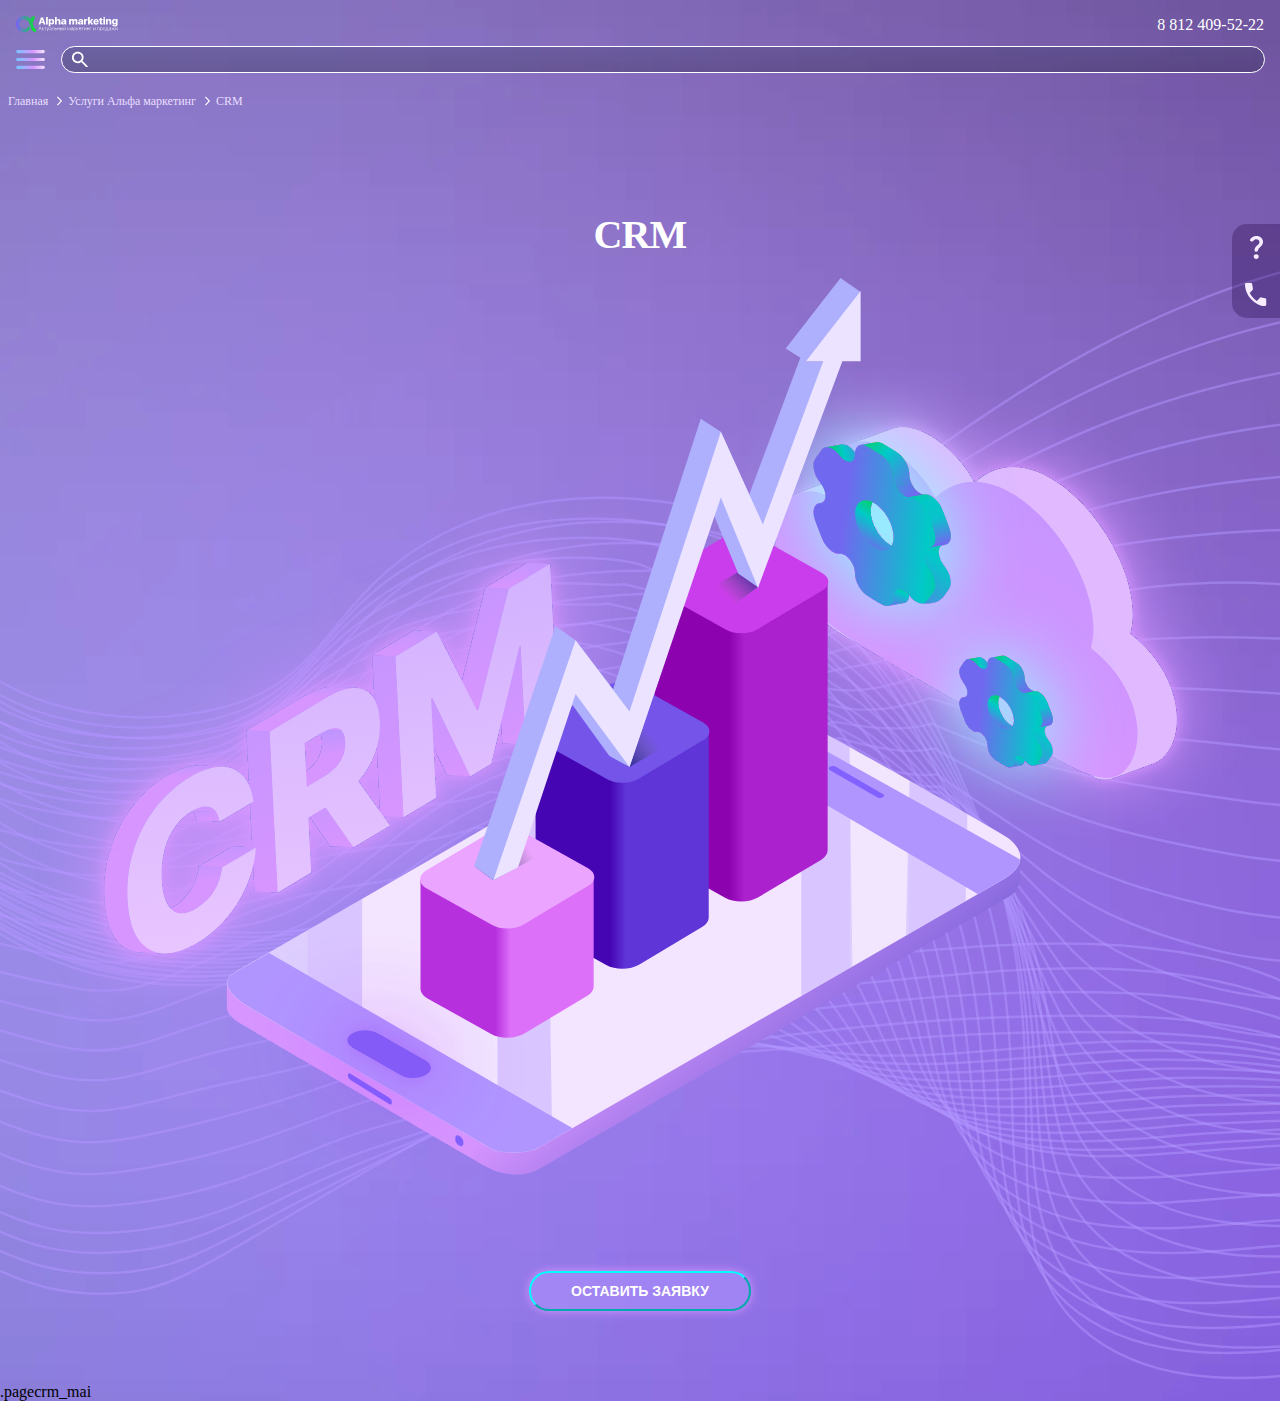
==== index.html @ 65680603 "slide" ====
<!DOCTYPE html>
<html lang="en">
<head>

    <style></style>
    <link rel="stylesheet" href="css/style.css">
    <meta charset="UTF-8">
    <meta name="viewport" content="width=device-width, initial-scale=1.0">
    <title>Alpha marketing</title>
</head>
<body class="pagecrm_body">
    
    <header class="pagecrm_header">
        <div class="pagecrm_header-top">            
            <div class="pagecrm_header-top__logo"><img src="images/logo.svg" alt=""></div>
            <div class="pagecrm_header-top__phone">8 812 409-52-22</div>        
            
        </div>
        <div class="pagecrm_header-mobile">
            <div class="agecrm_header-mobile__humburger">

            </div>
            <div class="agecrm_header-mobile__search">
                
                <input class="agecrm_header-mobile__search_input">

                </input>
                <div class="agecrm_header-mobile__search_search">

                </div> 
                
                               
            </div>
        </div>
        
        
    </header>
    <div class="pagecrm_bread">
        <ul class="pagecrm_bread-items">
            <li class="pagecrm_bread-item pagecrm_bread-item_first"><a href="" class="pagecrm_bread-lnk">Главная</a></li>
            <li class="pagecrm_bread-item"><a href="" class="pagecrm_bread-lnk">Услуги Альфа маркетинг</a></li>
            <li class="pagecrm_bread-item"><a href="" class="pagecrm_bread-lnk">CRM</a></li>
        </ul>
        
    </div>

    <div class="pagecrm_slide">
        <div class="pagecrm_slide-right-area">
            <div class="pagecrm_slide-right__button">
                <img class="pagecrm_slide-right__img" src="/images/question.svg" alt="">
            </div>
            <div class="pagecrm_slide-right__button">
                <img class="pagecrm_slide-right__img" src="/images/bell.svg" alt="">
            </div>
        </div>
        <div class="pagecrm_slide-wrap">
            <div class="pagecrm_slide-title">crm</div>
            <img src="/images/crm_main.svg" alt="" class="pagecrm_slide-img">
            <button class="pagecrm_slide-button">оставить заявку</button>    
        </div>
        
    </div>


.pagecrm_mai

</body>
</html>
---- css/style.css ----
:root {

}



.pagecrm_body {
    background-image: url("../images/mobile_bg.webp");
    background-repeat: no-repeat;
    background-size: contain;
    background-size: 100%;
    font-weight: 400;
    margin: 0;
    padding: 0;
}


.pagecrm_header {
    padding: 16px 16px 0 16px;
    display: flex;
    flex-direction: column;
}

.pagecrm_header-top {
    display: flex;
    justify-content: space-between;
 
}

.pagecrm_header-top__logo {

}
.pagecrm_header-top__phone {
    color: #FFFFFF;    
}

.pagecrm_header-mobile {
    padding: 10px 0;
    display: flex;
    justify-content: flex-start;
    gap: 17px;
}

.agecrm_header-mobile__humburger {
    background-image: url("../images/humburger.svg");
    background-size: contain;
    height: auto;
    width: 30px;
    background-position: center center;
    background-repeat: no-repeat;
    background-size: contain;
}
.agecrm_header-mobile__search {
    flex-grow: 1;
    width: 100%;
    height: 25px;
    position: relative;
    
}
.agecrm_header-mobile__search_input {
    width: calc(100% - 30px);
    background: linear-gradient(180deg, rgba(46, 51, 90, 0.3) 0%, rgba(28, 27, 51, 0.3) 100%);
    padding: 0;
    border-radius: 20px;
    border: none;
    height: 100%;
    padding-left: 30px;
    outline: 1px solid; 
    outline-color: #FFFFFF;
    color: #FFFFFF;
}
.agecrm_header-mobile__search_search {
    background-image: url("../images/search.svg");
    width: 16px;
    height: 16px;
    background-repeat: no-repeat;
    background-size: cover;
    position: relative;
    top: -21px;
    left: 10px;
}
.pagecrm_bread {
    padding: 12px 8px;
}

.pagecrm_bread-items {
    list-style-type:none;
    position: relative;
    display: flex;
    gap: 15px;
    padding-left: 0;
    margin: 0;
    overflow: auto;
}

.pagecrm_bread-lnk {
    display: block;
    text-decoration: none;
    color: rgba(233, 222, 255, 1);
    font-size: 12px;
   
}

.pagecrm_bread-item {
    display: flex;
}

.pagecrm_bread-item::before {
 content: url("../images/arrow_to_right.svg");
 width: 5px;
 height: 8px;
 position: relative;
 left: -6px;
 top: -2px;
}

.pagecrm_bread-item_first::before {
    content: none;  
}


.pagecrm_bread-item {
    flex-shrink: 0;
}



/* -----------------   slide ------------- */
.pagecrm_slide {
    
    background-image: url("../images/crm_lines.svg");
    background-repeat: no-repeat;
    background-position: center center;
    background-size: cover;
    position: relative;
}

.pagecrm_slide-title {
    font-size: 40px;
    font-weight: 700;
    letter-spacing: -0.02em;
    text-align: center;
    text-transform: uppercase;
    color: #FFFFFF;

}

.pagecrm_slide-wrap {
    padding: 34px 30px;
    display: flex;
    flex-direction: column;
    gap: 20px;
    align-items: center;
    position: relative;
    top: -38px;
}


.pagecrm_slide-img {
    max-width: 100%;
    object-fit: cover;
    height: 100%;
    width: 100%;
}
.pagecrm_slide-button {
    padding: 10px 40px;
    background-color:     rgba(177, 149, 255, 0.5);   
    font-size: 14px;
    font-weight: 700;
    line-height: 16.2px;
    color: #FFFFFF;
    text-transform: uppercase;
    border-radius: 20px;
    border-color: aqua;
box-shadow: 0px 0px 10px 0px rgba(215, 149, 255, 1);

}

.pagecrm_slide-right-area {
    width: 48px;
    height: 94px;
    top: 220px;
    left: 312px;
   position: relative;
    border-radius: 15px 0px 0px 15px;
    background: rgba(29, 1, 65, 0.3);
    top: 103px;   
    left: calc(100% - 48px);
    display: flex;
    flex-direction: column;
    justify-content: space-around;
}



.pagecrm_slide-right-top {
   
}
.pagecrm_slide-right-bottom {
}

.pagecrm_slide-right__img {
    width: 23px;
    height: 23px;
    object-fit: contain;

}

.pagecrm_slide-right__button {
    display: flex;
    justify-content: center;
    align-items: center ;
}
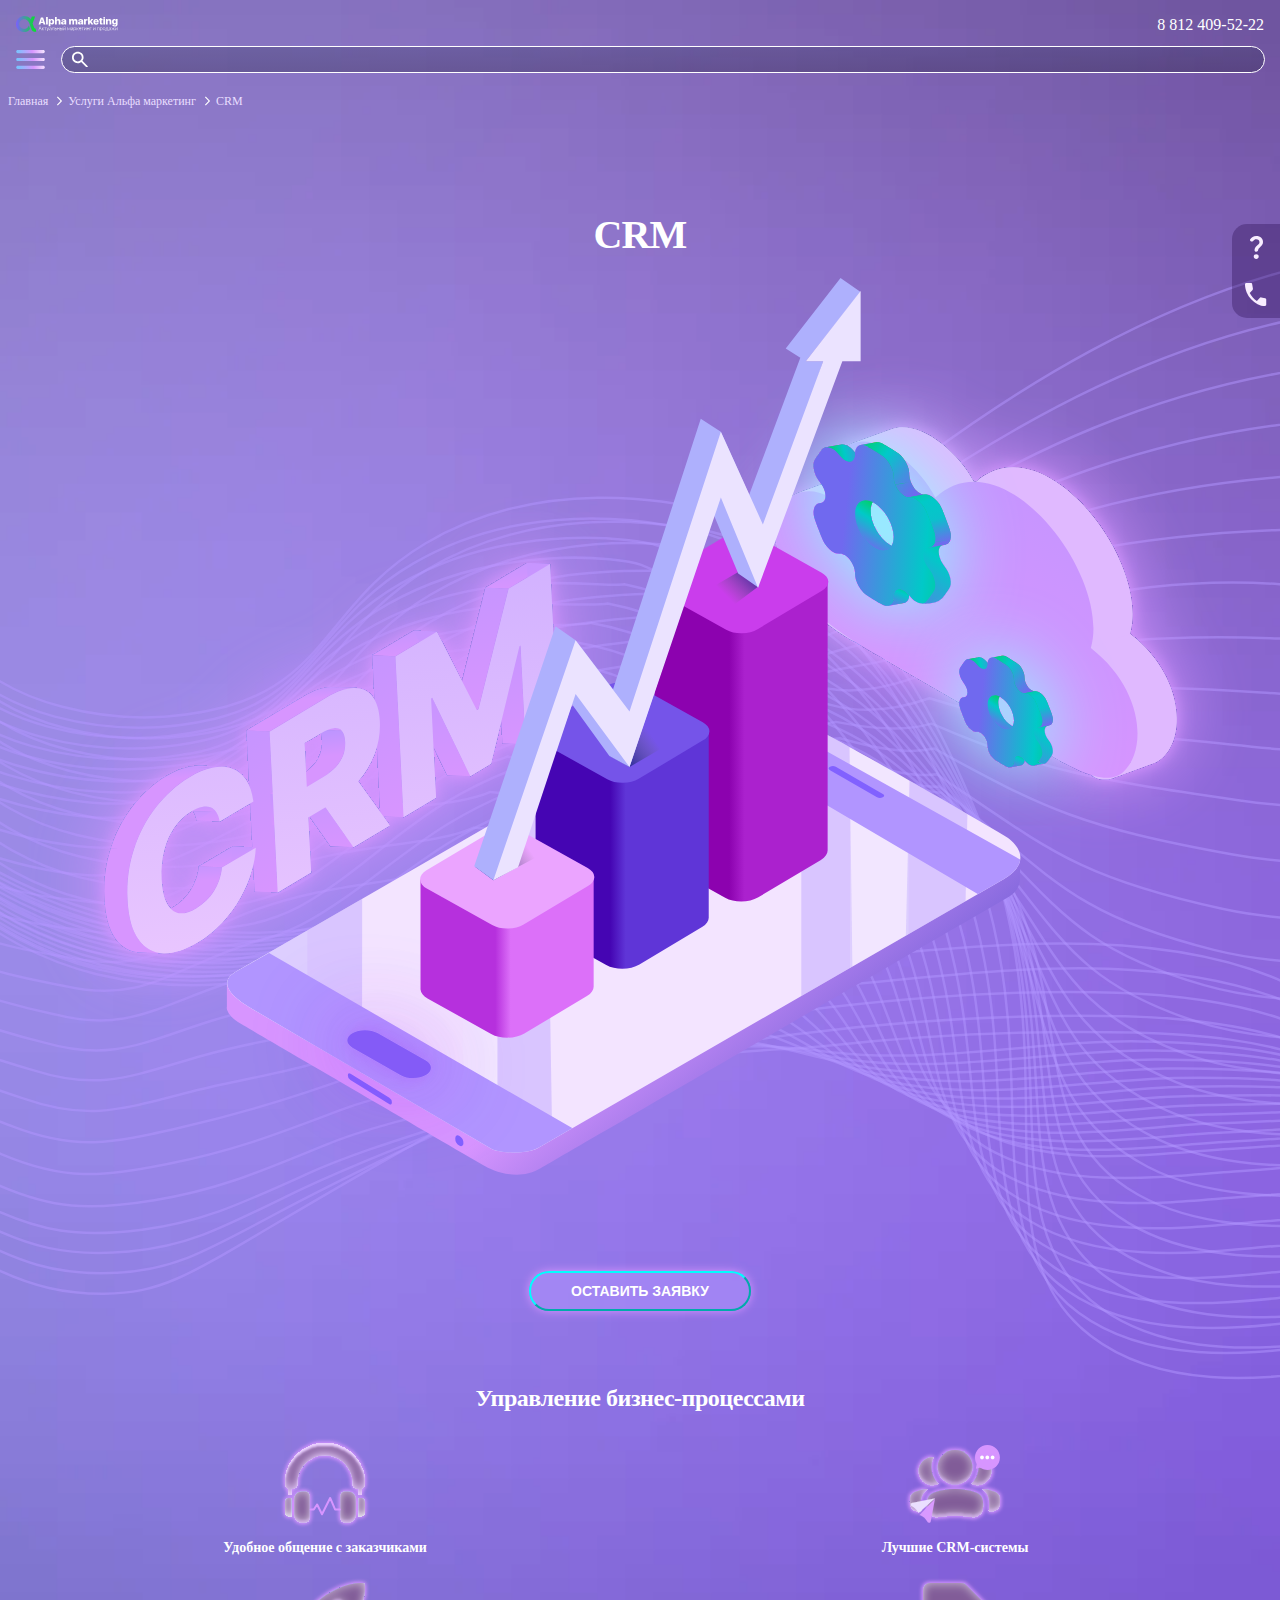
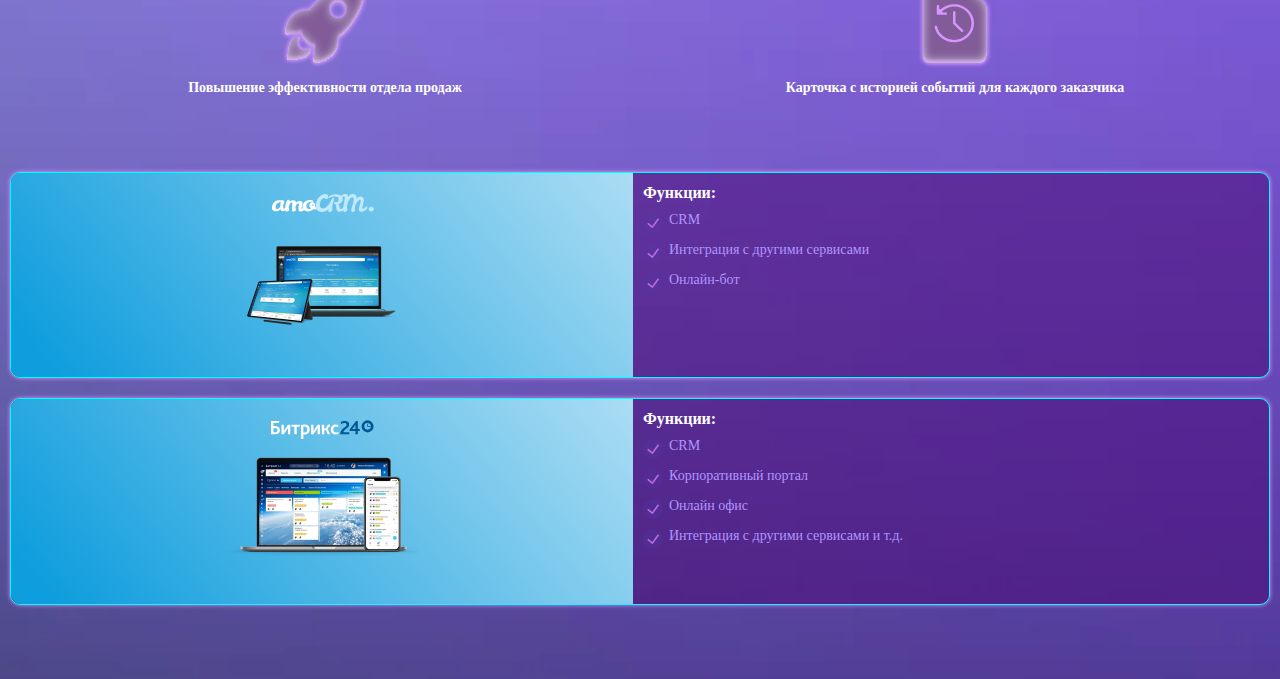
==== commit bbc96336: "block ok - crm bisness" ====
--- a/index.html
+++ b/index.html
@@ -62,7 +62,108 @@
     </div>
 
 
-.pagecrm_mai
+<div class="pagecrm_main">
+
+
+    <div class="pagecrm_block">
+        <div class="pagecrm_block-title">
+            <h2 class="pagecrm_block-title__text">Управление бизнес&#8209;процессами</h2>
+        </div>
+        <div class="pagecrm_block-bisness">
+            <div class="pagecrm_bisness-lineblock">
+                <div class="pagecrm_bisness-content">
+                    <img src="/images/bisness_1.svg" alt="" class="pagecrm_bisness-content__img">
+                    <p class="pagecrm_bisness-content__text">Удобное общение с заказчиками</p>
+                </div>
+                <div class="pagecrm_bisness-content">
+                    <img src="/images/bisness_2.svg" alt="" class="pagecrm_bisness-content__img">
+                    <p class="pagecrm_bisness-content__text">Лучшие CRM-системы</p>
+                </div>
+            </div>
+            <div class="pagecrm_bisness-lineblock">
+                <div class="pagecrm_bisness-content">
+                    <img src="/images/bisness_3.svg" alt="" class="pagecrm_bisness-content__img">
+                    <p class="pagecrm_bisness-content__text">Повышение эффективности отдела продаж</p>
+                </div>
+                <div class="pagecrm_bisness-content">
+                    <img src="/images/bisness_4.svg" alt="" class="pagecrm_bisness-content__img">
+                    <p class="pagecrm_bisness-content__text">Карточка c историей событий для каждого заказчика</p>
+                </div>
+            </div>
+        </div>
+    </div>
+
+<div class="pagecrm_block">
+    <div class="pagecrm_block-partner">
+        <div class="pagecrm_block-partner-left">
+            <div class="pagecrm_block-partner-logo">
+                <img src="images/amocrm_logo.svg" alt="" class="pagecrm_block-partner-logo__img">
+            </div>
+            <div class="pagecrm_block-partner-image">
+                <img src="images/amocrm_img.webp" alt="" class="pagecrm_block-partner__img">
+            </div>
+            
+        </div>
+        <div class="pagecrm_block-partner-right">
+            <div class="pagecrm_block-partner__title">Функции:</div>
+            <ul class="pagecrm_block-partner-items">
+                <li class="pagecrm_block-partner__list">CRM</li>
+                <li class="pagecrm_block-partner__list">Интеграция c другими сервисами</li>
+                <li class="pagecrm_block-partner__list">Онлайн-бот</li>
+            </ul>
+        </div>
+    </div>
+    <div class="pagecrm_block-partner">
+        <div class="pagecrm_block-partner-left">
+            <div class="pagecrm_block-partner-logo">
+                <img src="images/bitrix_logo.svg" alt="" class="pagecrm_block-partner-logo__img">
+            </div>
+            <div class="pagecrm_block-partner-image">
+                <img src="images/bitrix_img.webp" alt="" class="pagecrm_block-partner__img">
+            </div>
+            
+        </div>
+        <div class="pagecrm_block-partner-right">
+            <div class="pagecrm_block-partner__title">Функции:</div>
+            <ul class="pagecrm_block-partner-items">
+                <li class="pagecrm_block-partner__list">CRM</li>
+                <li class="pagecrm_block-partner__list">Корпоративный портал</li>
+                <li class="pagecrm_block-partner__list">Онлайн офис</li>
+                <li class="pagecrm_block-partner__list">Интеграция с другими сервисами и т.д.</li>
+            </ul>
+        </div>
+    </div>
+</div>
+
+<div class="pagecrm_block">
+
+</div>
+
+
+
+
+
+
+
+</div>
+
+
+
+
+
+
+
+
+
+
+
+
+
+<footer class="pagecrm_footer">
+
+</footer>
+
+
 
 </body>
 </html>--- a/css/style.css
+++ b/css/style.css
@@ -3,16 +3,26 @@
 
 }
 
+
+p, h1, h2, h3, h4, body, ul, li {
+    margin: 0;
+    padding: 0;
+}
+
+a {
+    text-decoration: none;
+}
+
+ul, li {
+    list-style-type:none;
+}
 
 
 .pagecrm_body {
     background-image: url("../images/mobile_bg.webp");
     background-repeat: no-repeat;
-    background-size: contain;
-    background-size: 100%;
+    background-size: cover;
     font-weight: 400;
-    margin: 0;
-    padding: 0;
 }
 
 
@@ -85,18 +95,15 @@
 }
 
 .pagecrm_bread-items {
-    list-style-type:none;
     position: relative;
     display: flex;
     gap: 15px;
     padding-left: 0;
-    margin: 0;
     overflow: auto;
 }
 
 .pagecrm_bread-lnk {
     display: block;
-    text-decoration: none;
     color: rgba(233, 222, 255, 1);
     font-size: 12px;
    
@@ -213,3 +220,147 @@
     align-items: center ;
 }
 
+
+/* ----------------------- main --------------------------- */
+
+
+.pagecrm_main {
+    display: flex;
+    flex-direction: column;
+    gap: 74px;
+    padding: 0 10px;
+
+}
+
+.pagecrm_block {
+    display: flex;
+    flex-direction: column;
+    gap: 20px;
+
+}
+.pagecrm_block-title {
+}
+
+.pagecrm_block-bisness {
+    display: flex;    
+    flex-direction: column;
+    gap: 15px; 
+}
+
+.pagecrm_block-title__text {
+    color: #FFFFFF;
+   font-size: 24px;
+font-weight: 700;
+line-height: 30px;
+letter-spacing: -0.02em;
+text-align: center;
+
+}
+
+.pagecrm_bisness-lineblock {
+    display: flex;
+}
+.pagecrm_bisness-content {
+    width: 50%;
+    display: flex;
+    gap: 5px;
+    flex-direction: column; 
+    justify-content: center;
+    align-items: center;
+}
+.pagecrm_bisness-content__img {
+    max-width: 80%;
+}
+.pagecrm_bisness-content__text {
+    color: #FFFFFF;
+    font-size: 14px;
+    font-weight: 700;
+    line-height: 20px;
+    text-align: center;
+
+}
+
+.pagecrm_block-partner {
+    display: flex;
+    max-width: 100%;
+    border: 1px solid;
+    border-radius: 10px;
+    border-color: aqua;
+    box-shadow: 0px 0px 20px 0px rgba(215, 149, 255, 1);
+    box-shadow: 0px 0px 4px 0px rgba(215, 149, 255, 1);
+    min-height: 190px;
+
+}
+
+.pagecrm_block-partner-left {
+    width: 50%;
+    padding: 21px 3px 38px 3px;
+    border-radius: 10px 0px 0px 10px;   
+    background: linear-gradient(230.07deg, #FFFFFF -50.81%, #0E9DDD 94.55%);
+    display: flex;
+    flex-direction: column;
+    align-items: center;
+}
+.pagecrm_block-partner-right {
+    width: 50%;
+    background: rgba(72, 5, 114, 0.5);   
+    padding: 10px;
+    gap: 10px;
+    border-radius: 0px 10px 10px 0px;
+    display: flex;
+    flex-direction: column;
+    gap: 10px;
+    
+}
+.pagecrm_bisness-content {
+}
+.pagecrm_block-partner-logo {
+    display: flex;
+    justify-content: center;
+}
+
+.pagecrm_block-partner-image {
+    display: flex;
+    justify-content: center;
+    align-items: center;
+    flex-grow: 1;
+}
+
+.pagecrm_block-partner__img {
+    max-width: 100%;
+    max-height: 115px;
+    margin-top: 12px;
+}
+    
+.pagecrm_block-partner__title {
+    font-size: 16px;
+    font-weight: 700;
+    line-height: 20px;
+    text-align: left;
+    
+     color: #FFFFFF;
+}
+.pagecrm_block-partner-logo__img {
+}
+
+.pagecrm_block-partner-items {
+    display: flex;
+    flex-direction: column;
+    gap: 10px;
+}
+
+.pagecrm_block-partner__list {
+font-size: 14px;
+font-weight: 400;
+line-height: 14px;
+    text-align: left;
+    color:  #B195FF;
+    display: flex;
+    gap: 6px;
+}
+
+.pagecrm_block-partner__list::before {
+    content: url("../images/check_circle.svg");
+    width: 20px;
+    height: 20px;
+}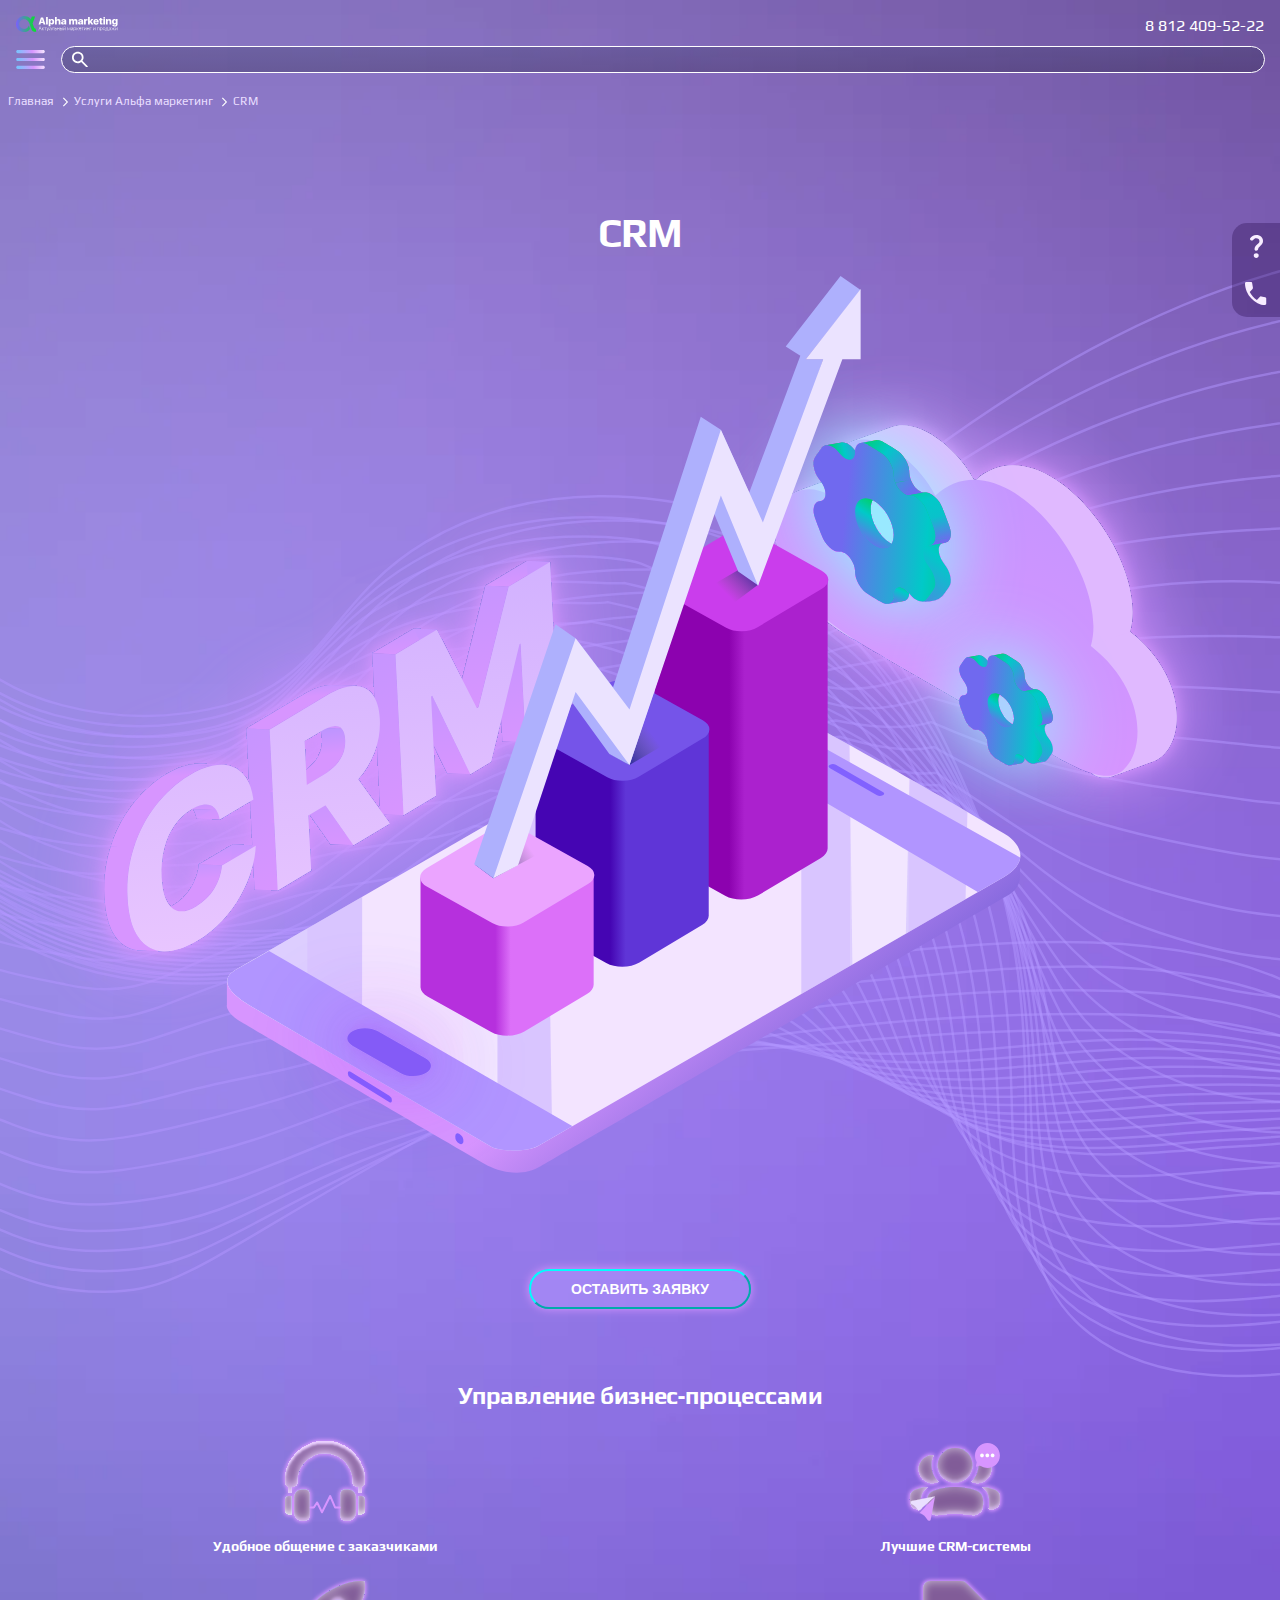
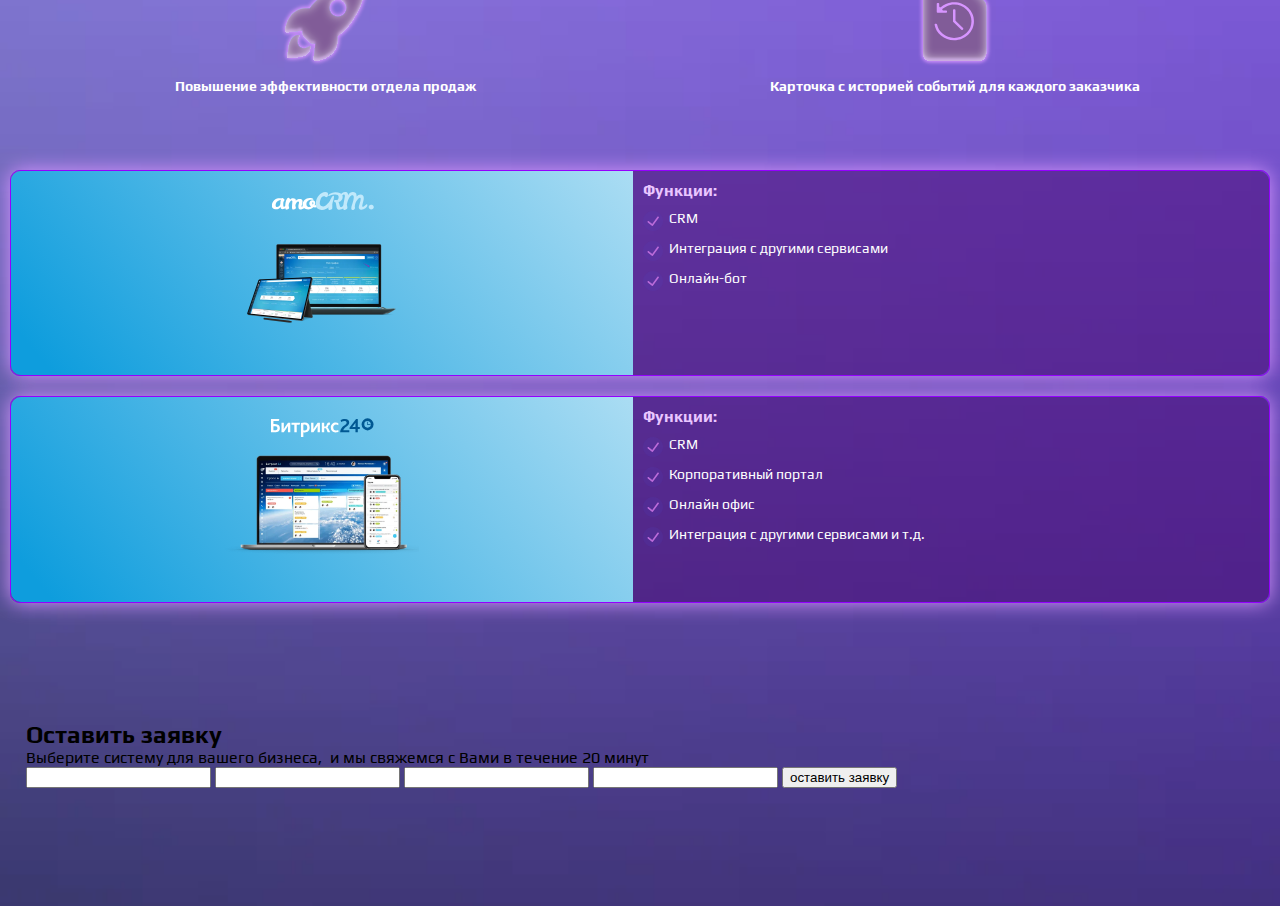
==== commit db55ff92: "begin form order call" ====
--- a/index.html
+++ b/index.html
@@ -2,7 +2,8 @@
 <html lang="en">
 <head>
 
-    <style></style>
+    
+
     <link rel="stylesheet" href="css/style.css">
     <meta charset="UTF-8">
     <meta name="viewport" content="width=device-width, initial-scale=1.0">
@@ -135,11 +136,29 @@
     </div>
 </div>
 
+
+
 <div class="pagecrm_block">
-
+        <form action="" class="pagecrm_block-form">
+            <div class="pagecrm_block-form-title">
+                <h2 class="pagecrm_block-form-title__text">Оставить заявку</h2>
+                <p class="pagecrm_block-form-title__subtext">Выберите систему для вашего бизнеса,  +и мы свяжемся с Вами в течение 20 минут</p>
+            </div>
+            <input type="text" class="pagecrm_block-form__input">
+            <input type="text" class="pagecrm_block-form__input">
+            <input type="text" class="pagecrm_block-form__input">
+            <input type="text" class="pagecrm_block-form__input">
+            <button class="pagecrm_block-form__button main__button">
+                оставить заявку
+            </button>
+        </form>
 </div>
 
 
+<div class="pagecrm_block">
+    
+</div>
 
 
 
--- a/css/style.css
+++ b/css/style.css
@@ -1,7 +1,13 @@
+
+@import url('https://fonts.googleapis.com/css2?family=Play:wght@400;700&display=swap');
+
+
 
 :root {
 
 }
+
+
 
 
 p, h1, h2, h3, h4, body, ul, li {
@@ -22,7 +28,9 @@
     background-image: url("../images/mobile_bg.webp");
     background-repeat: no-repeat;
     background-size: cover;
+    font-family: "Play", sans-serif;
     font-weight: 400;
+    font-style: normal;
 }
 
 
@@ -285,11 +293,9 @@
     max-width: 100%;
     border: 1px solid;
     border-radius: 10px;
-    border-color: aqua;
+    border-color: #9400FF;
     box-shadow: 0px 0px 20px 0px rgba(215, 149, 255, 1);
-    box-shadow: 0px 0px 4px 0px rgba(215, 149, 255, 1);
     min-height: 190px;
-
 }
 
 .pagecrm_block-partner-left {
@@ -312,8 +318,7 @@
     gap: 10px;
     
 }
-.pagecrm_bisness-content {
-}
+
 .pagecrm_block-partner-logo {
     display: flex;
     justify-content: center;
@@ -336,25 +341,24 @@
     font-size: 16px;
     font-weight: 700;
     line-height: 20px;
+    text-align: left;    
+     color: #E9C6FF;
+}
+.pagecrm_block-partner-logo__img {
+}
+
+.pagecrm_block-partner-items {
+    display: flex;
+    flex-direction: column;
+    gap: 10px;
+}
+
+.pagecrm_block-partner__list {
+    font-size: 14px;
+    font-weight: 400;
+    line-height: 14px;
     text-align: left;
-    
-     color: #FFFFFF;
-}
-.pagecrm_block-partner-logo__img {
-}
-
-.pagecrm_block-partner-items {
-    display: flex;
-    flex-direction: column;
-    gap: 10px;
-}
-
-.pagecrm_block-partner__list {
-font-size: 14px;
-font-weight: 400;
-line-height: 14px;
-    text-align: left;
-    color:  #B195FF;
+    color: #FFFFFF;
     display: flex;
     gap: 6px;
 }
@@ -363,4 +367,38 @@
     content: url("../images/check_circle.svg");
     width: 20px;
     height: 20px;
+}
+
+
+
+/* ---------- общие элементы -------------- */
+.main__button {
+
+
+}
+
+/* ---------------------------------------- */
+
+.pagecrm_block-form {
+padding: 44px 16px;
+}
+
+.pagecrm_block-form-title {
+
+}
+
+.pagecrm_block-form-title__text {
+
+}
+
+.pagecrm_block-form-title__subtext {
+
+}
+
+.pagecrm_block-form__input {
+
+}
+
+.pagecrm_block-form__button {
+
 }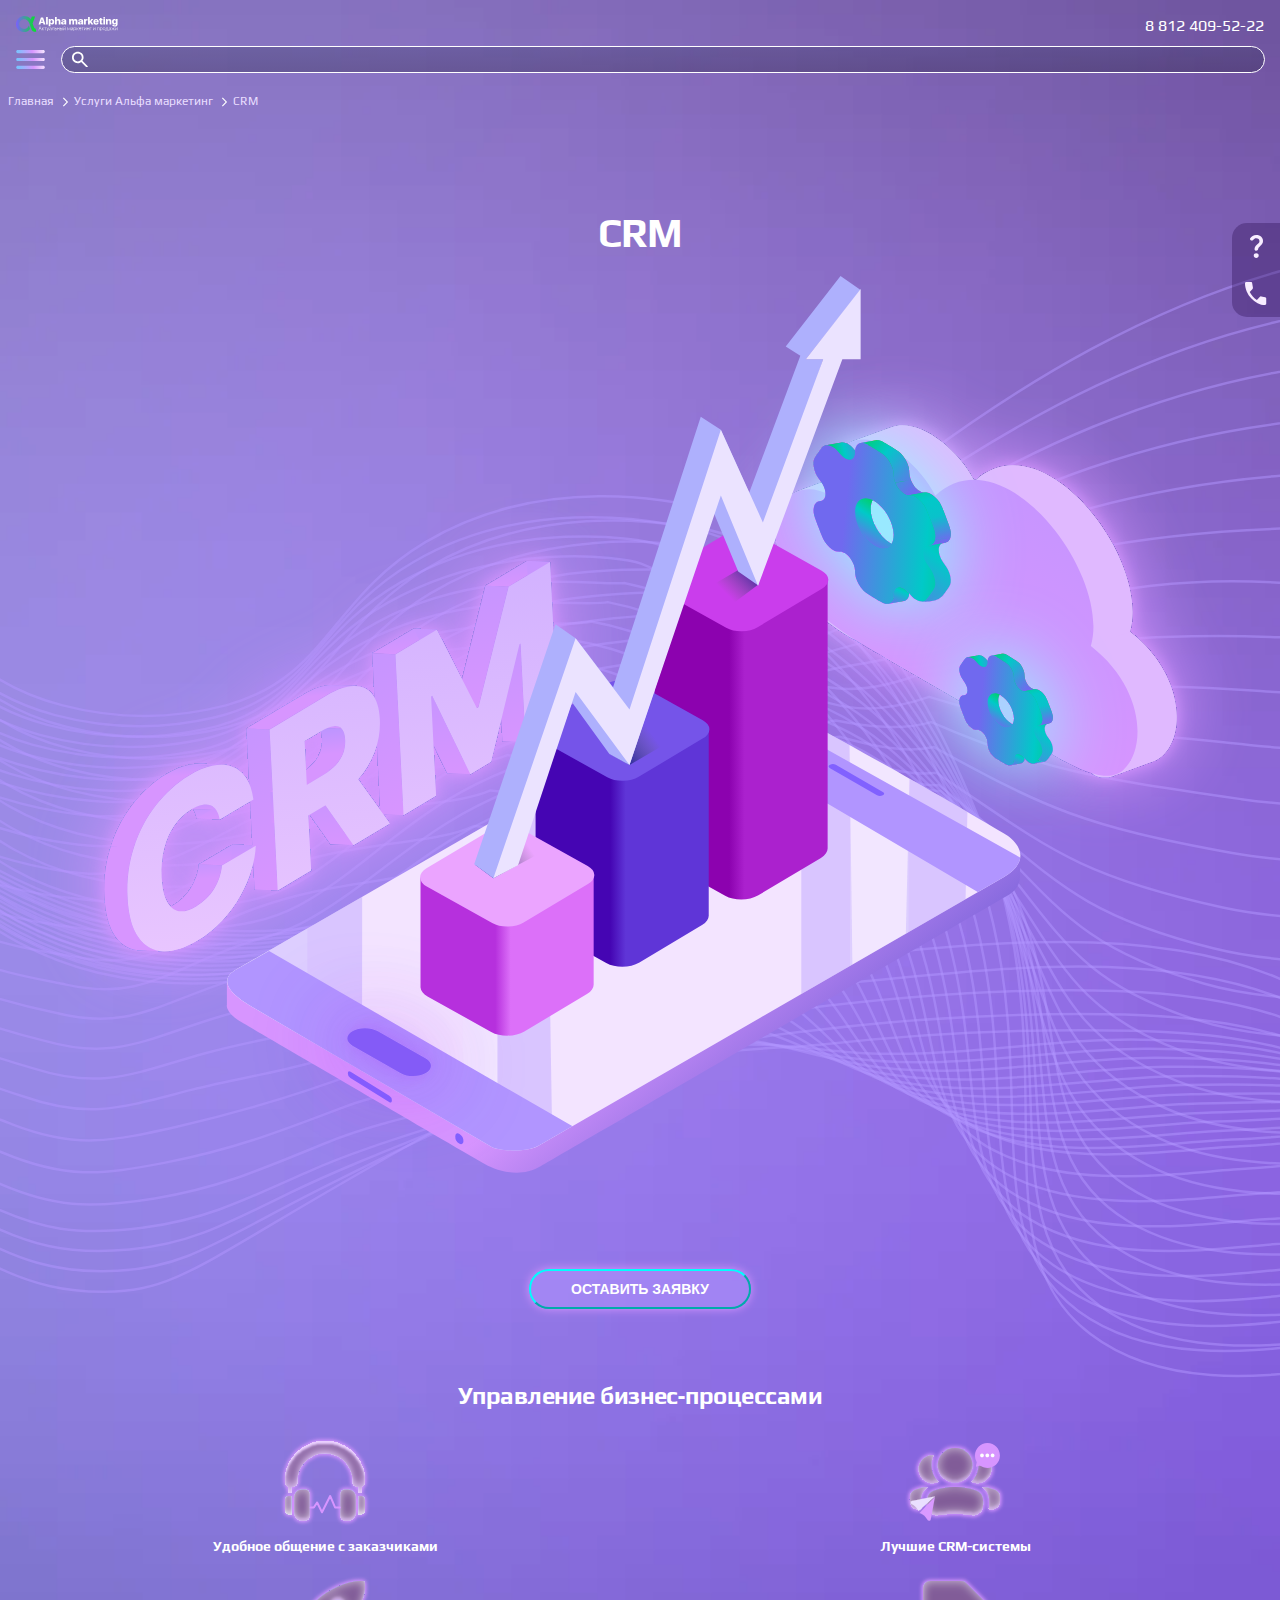
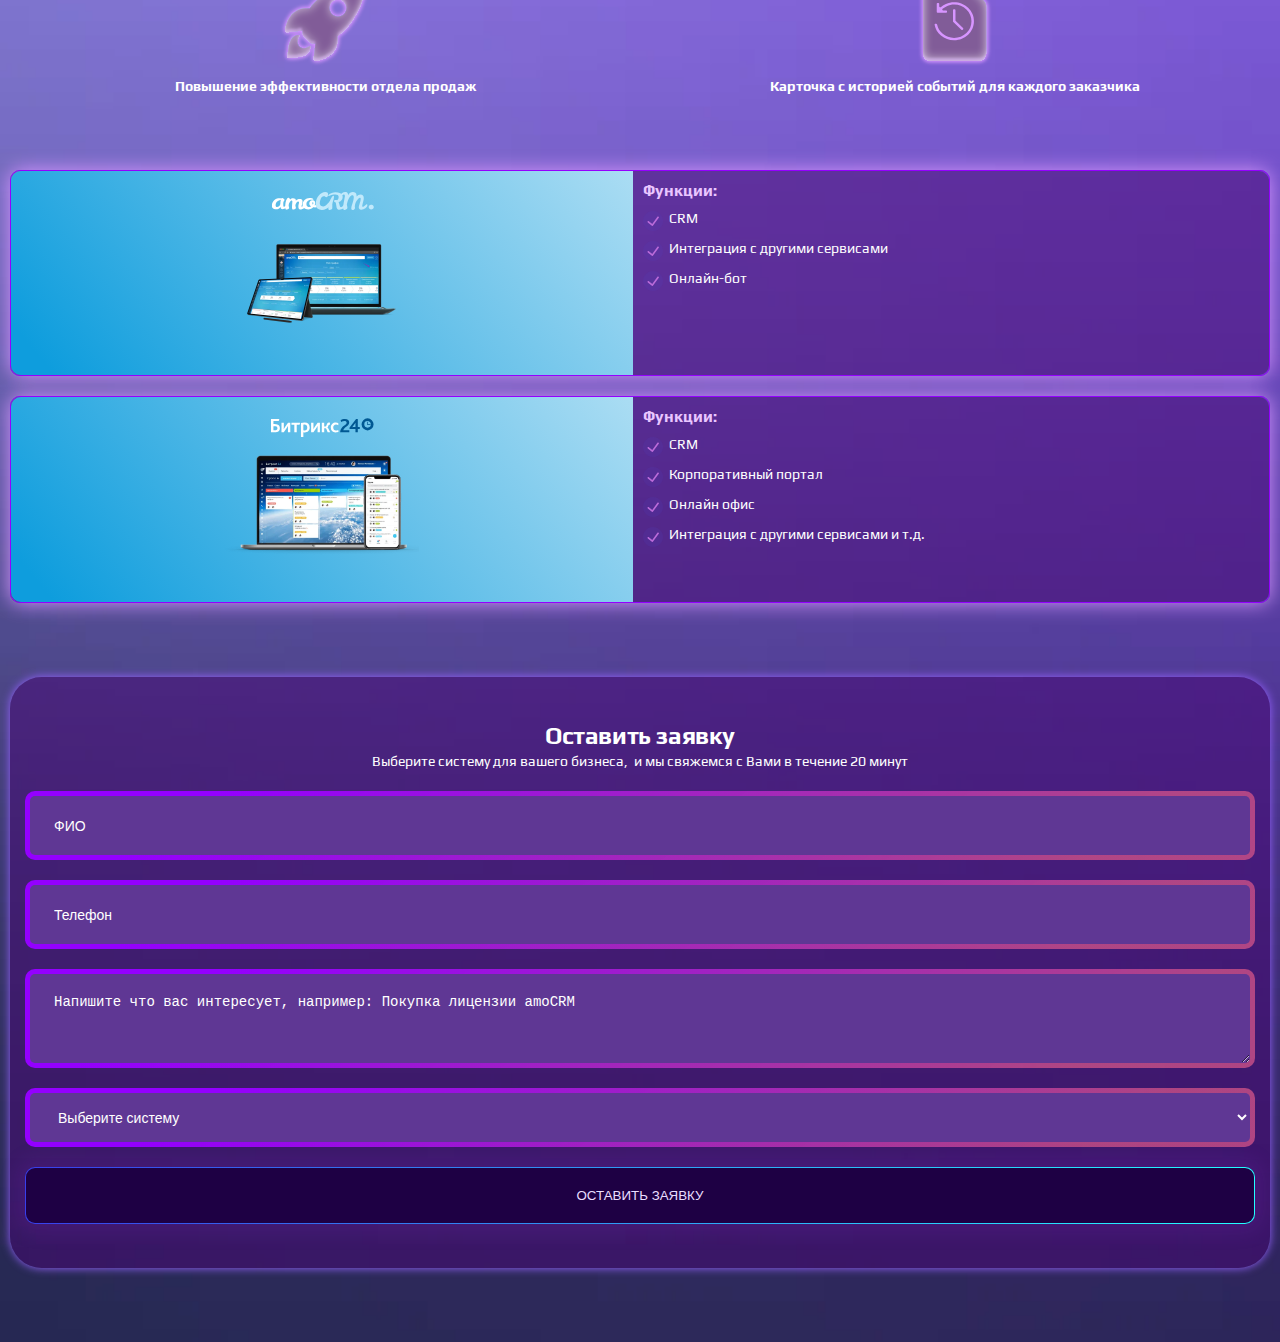
==== commit bed2b09c: "inputform" ====
--- a/index.html
+++ b/index.html
@@ -145,10 +145,14 @@
                 <p class="pagecrm_block-form-title__subtext">Выберите систему для вашего бизнеса,   и мы свяжемся с Вами в течение 20 минут</p>
             </div>
-            <input type="text" class="pagecrm_block-form__input">
-            <input type="text" class="pagecrm_block-form__input">
-            <input type="text" class="pagecrm_block-form__input">
-            <input type="text" class="pagecrm_block-form__input">
+            <input name="name" type="text" class="pagecrm_block-form__input" placeholder="ФИО" >
+            <input name="phone" type="number" class="pagecrm_block-form__input" value="Телефон" placeholder="Телефон" >
+            <textarea name="message" rows="5" cols="33" class="pagecrm_block-form__input pagecrm_block-form__textarea" placeholder="Напишите что вас интересует, например: Покупка лицензии amoCRM" ></textarea>
+            <select name="crm" class="pagecrm_block-form__input">
+                <option value="">Выберите систему</option>
+                <option value="amocrm">amoCRM</option>
+                <option value="bitrix">Битрикс 24</option>            
+              </select>
             <button class="pagecrm_block-form__button main__button">
                 оставить заявку
             </button>
@@ -157,7 +161,7 @@
 
 
 <div class="pagecrm_block">
-    
+
 </div>
 
 
--- a/css/style.css
+++ b/css/style.css
@@ -373,32 +373,88 @@
 
 /* ---------- общие элементы -------------- */
 .main__button {
-
-
+    padding: 20px;
+    background: linear-gradient(#1E0044, #1E0044) padding-box, linear-gradient(to right, #383fec, #23ffff) border-box;
+    border-radius: 10px;
+    border: 1px solid transparent;
+box-shadow: 0px 0px 19px 9px rgba(162, 45, 247, 0.1);
+text-transform: uppercase;
+color: rgba(233, 222, 255, 1);
+cursor: pointer;
 }
 
 /* ---------------------------------------- */
 
 .pagecrm_block-form {
-padding: 44px 16px;
+    background: rgba(72, 5, 114, 0.49);
+    border: 2px solid;
+    border-image-source: linear-gradient(147.77deg, #9400FF 14.56%, rgba(198, 79, 135, 0.83) 86.63%);
+    box-shadow: 0px 0px 10px 0px rgba(150, 98, 255, 1);
+    padding: 44px 15px;
+    gap: 20px;
+    border-radius: 32px;
+    border: 2px;
+    display: flex;
+    flex-direction: column;
+    gap: 20px;
+
+    
 }
 
 .pagecrm_block-form-title {
+   
 
 }
 
 .pagecrm_block-form-title__text {
+    font-size: 24px;
+    font-weight: 700;
+    line-height: 30px;
+    letter-spacing: -0.4000000059604645px;
+    text-align: center;
+    color: rgba(255, 255, 255, 1);
 
 }
 
 .pagecrm_block-form-title__subtext {
+    text-align: center;
+font-size: 14px;
+font-weight: 400;
+line-height: 20px;
+color: #FFFFFF;
 
 }
 
 .pagecrm_block-form__input {
+    height: 59px;
+    padding: 0 24px;
+    border-radius: 10px;       
+    font-size: 14px;
+    font-weight: 400;
+    line-height: 26px;
+    text-align: left;
+    color: #ffffff;
+    outline: none;   
+    border: 5px solid transparent;
+    background: linear-gradient(#5f3794, #5f3794) padding-box, linear-gradient(147.77deg, #9400ff 14.56%,  rgba(198, 79, 135, 0.83)  86.63%) border-box;
+}
+
+.pagecrm_block-form__input::placeholder {
+    color: #ffffff;
+    font-size: 14px;
+    font-weight: 400;
+    line-height: 26px;
+}
+
+.pagecrm_block-form__textarea {
+    padding: 15px 24px;
+    font-size: 12px;
+    font-weight: 400;    
+    text-align: left;
 
 }
 
 .pagecrm_block-form__button {
 
-}+}
+
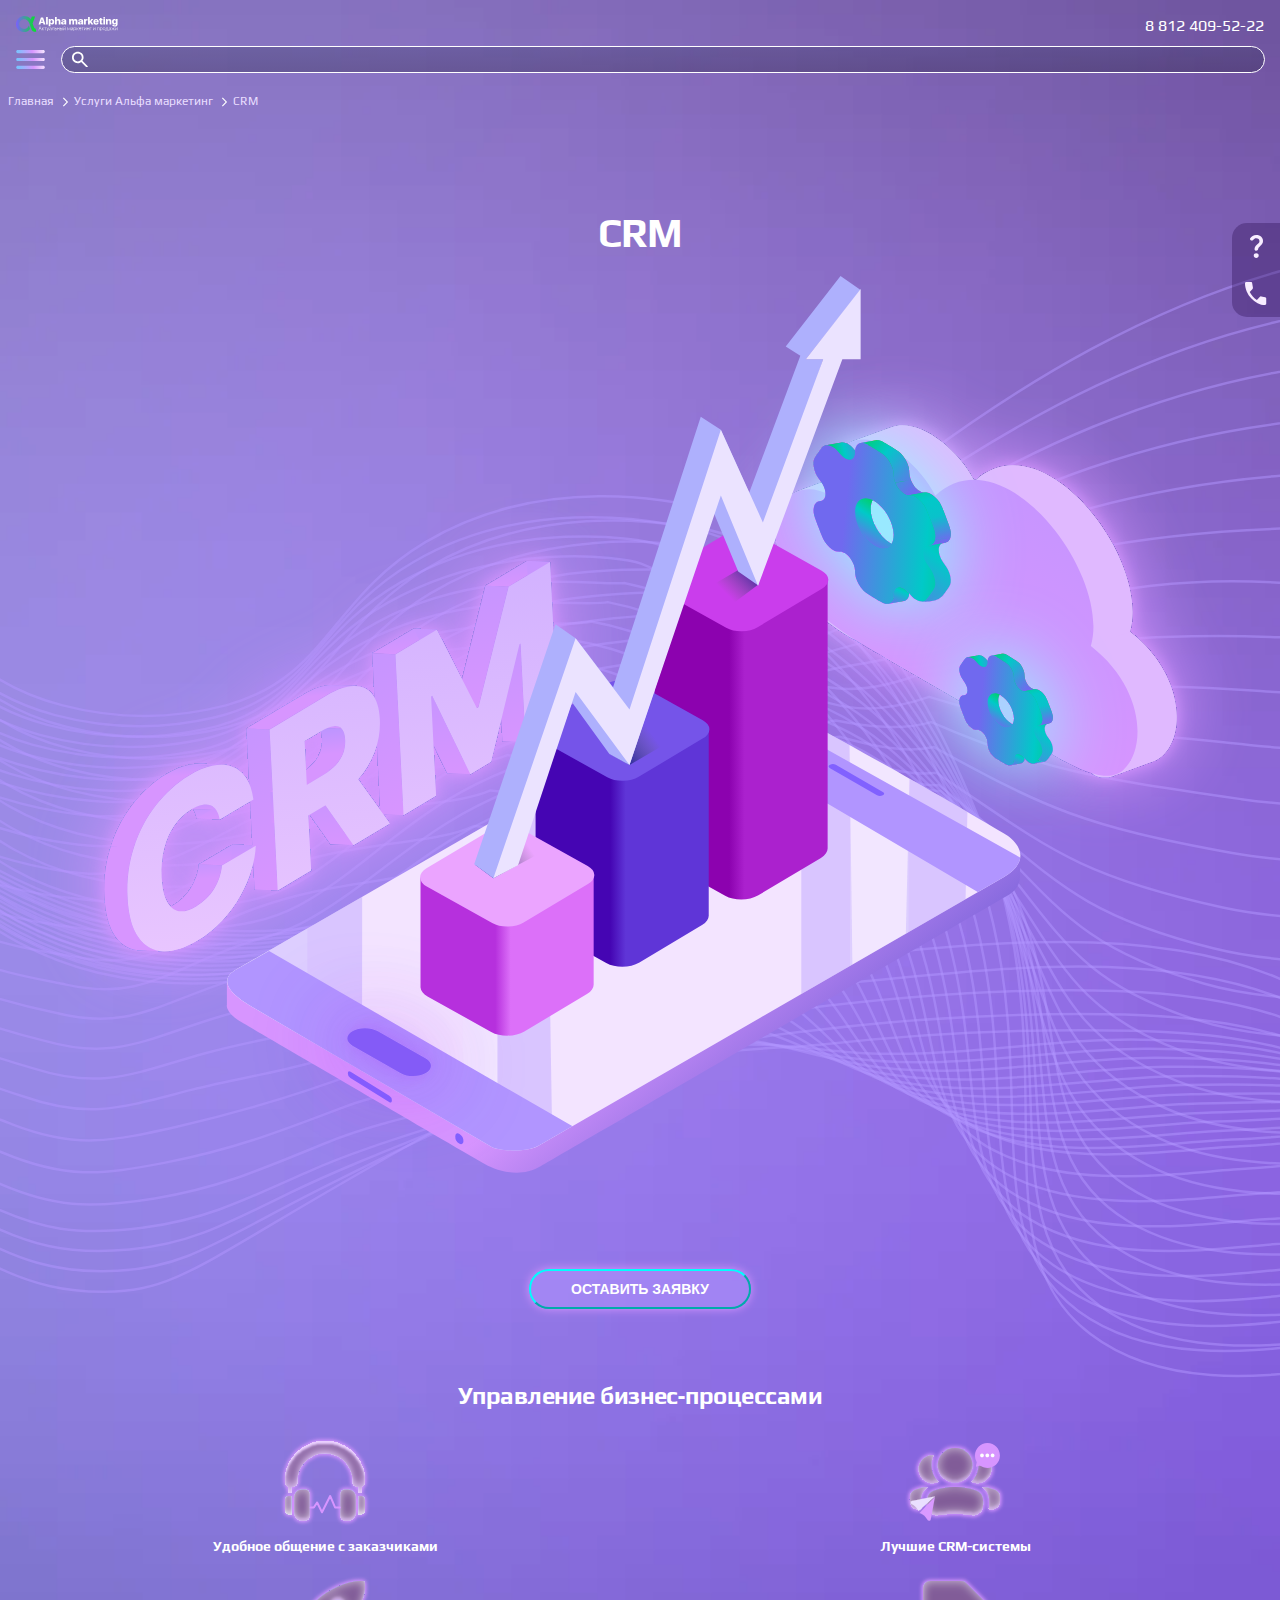
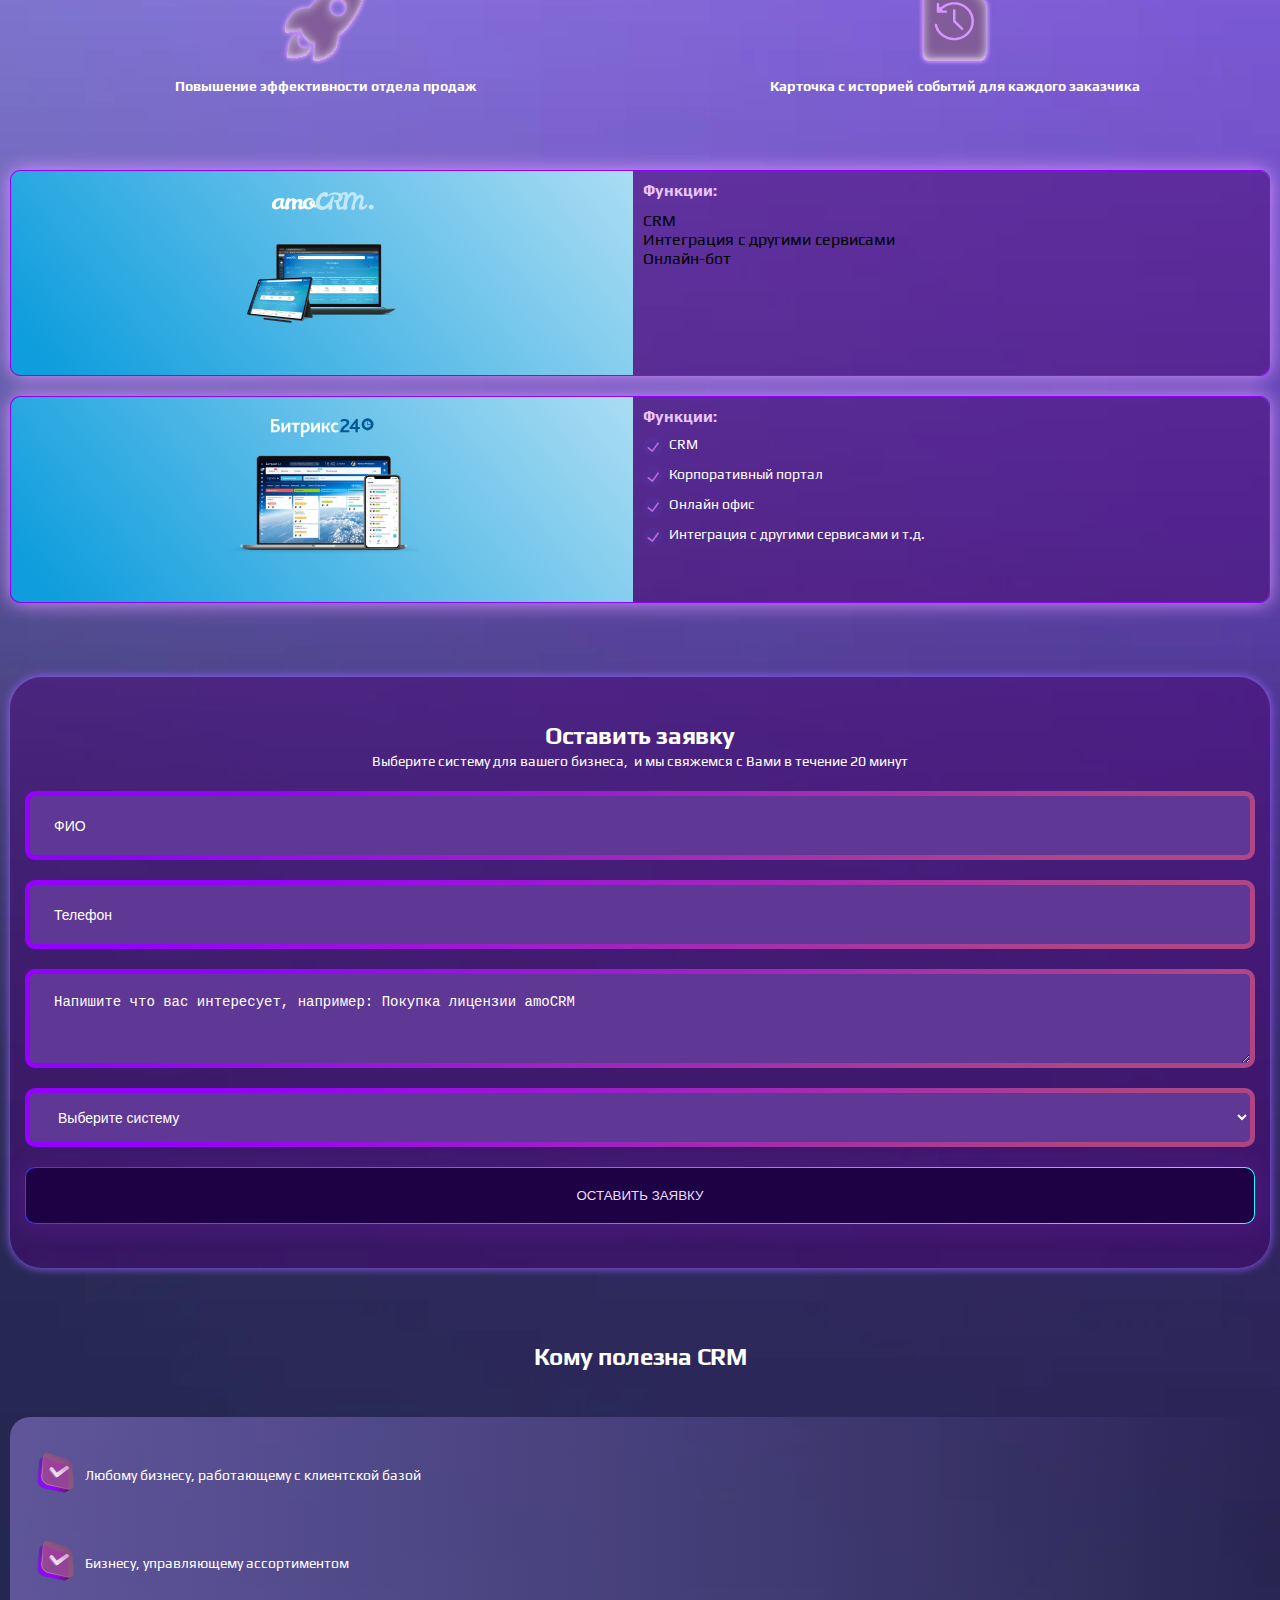
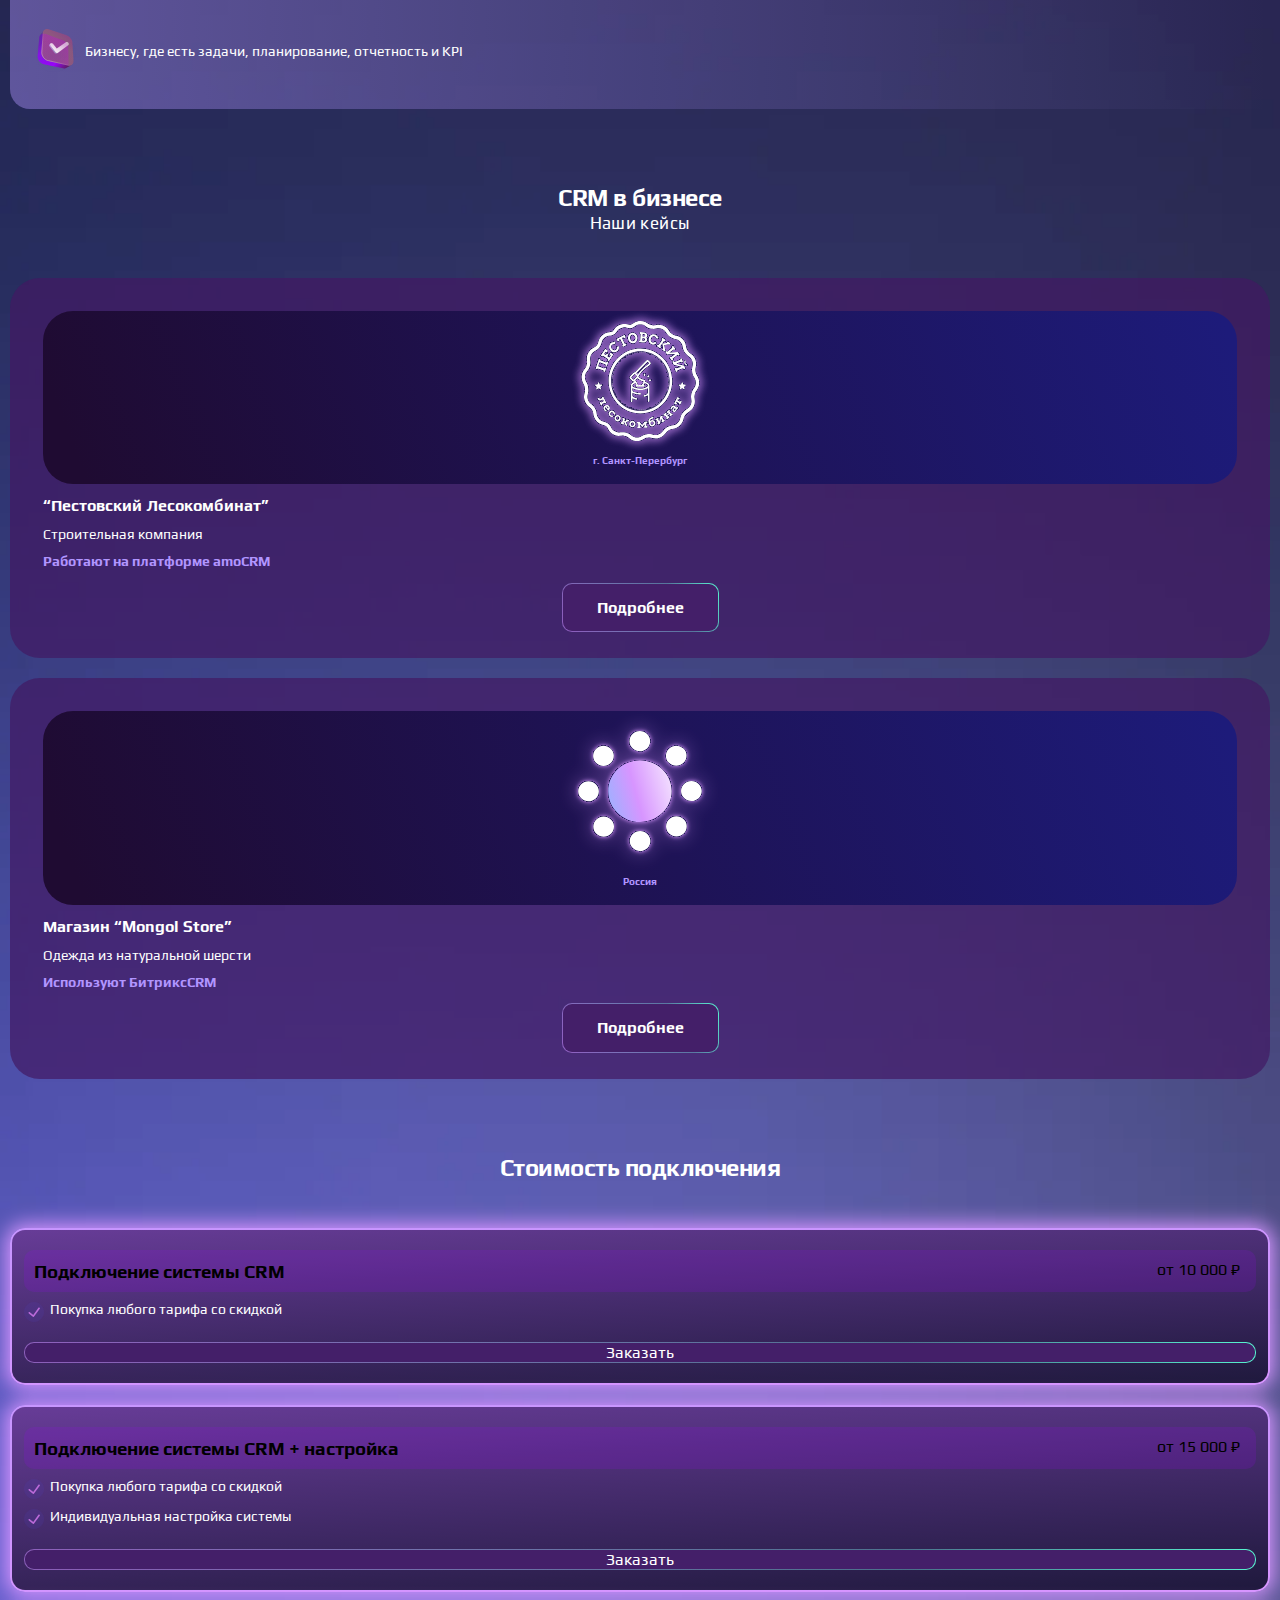
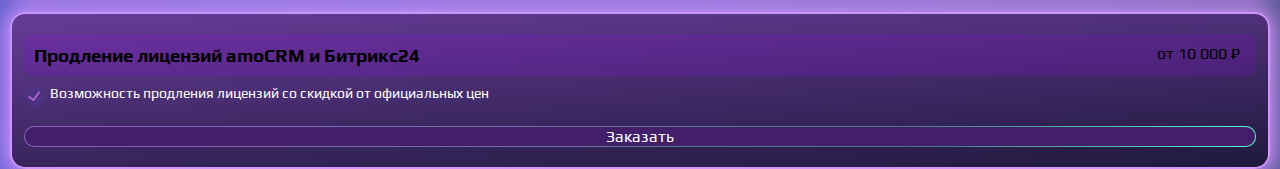
==== commit c12f2541: "in process" ====
--- a/index.html
+++ b/index.html
@@ -126,11 +126,11 @@
         </div>
         <div class="pagecrm_block-partner-right">
             <div class="pagecrm_block-partner__title">Функции:</div>
-            <ul class="pagecrm_block-partner-items">
-                <li class="pagecrm_block-partner__list">CRM</li>
-                <li class="pagecrm_block-partner__list">Корпоративный портал</li>
-                <li class="pagecrm_block-partner__list">Онлайн офис</li>
-                <li class="pagecrm_block-partner__list">Интеграция с другими сервисами и т.д.</li>
+            <ul class="pagecrm_block-items">
+                <li class="pagecrm_block-items__list">CRM</li>
+                <li class="pagecrm_block-items__list">Корпоративный портал</li>
+                <li class="pagecrm_block-items__list">Онлайн офис</li>
+                <li class="pagecrm_block-items__list">Интеграция с другими сервисами и т.д.</li>
             </ul>
         </div>
     </div>
@@ -161,10 +161,127 @@
 
 
 <div class="pagecrm_block">
-
-</div>
-
-
+    <div class="pagecrm_block-crm-list">
+        <div class="pagecrm_block-title">
+            <h2 class="pagecrm_block-title__text">Кому полезна CRM</h2>
+        </div>
+        <div class="pagecrm_block-crm-inner">
+            <div class="pagecrm_block-crm-list-content">
+                <img src="images/big_checkbox.svg" alt="" class="pagecrm_block-crm-list-img">
+                <p class="pagecrm_block-crm-list-text">
+                    Любому бизнесу, работающему c клиентской базой
+                </p>
+            </div>
+            <div class="pagecrm_block-crm-list-content">
+                <img src="images/big_checkbox.svg" alt="" class="pagecrm_block-crm-list-img">
+                <p class="pagecrm_block-crm-list-text">
+                    Бизнесу, управляющему ассортиментом
+                </p>
+            </div>
+            <div class="pagecrm_block-crm-list-content">
+                <img src="images/big_checkbox.svg" alt="" class="pagecrm_block-crm-list-img">
+                <p class="pagecrm_block-crm-list-text">
+                    Бизнесу, где есть задачи, планирование, отчетность и KPI
+                </p>
+            </div>
+        </div>
+        
+    </div>
+    
+
+</div>
+
+
+
+
+<div class="pagecrm_block">
+    <div class="pagecrm_block-crm-bisnes">
+
+        <div class="pagecrm_block-crm-bisnes__header">
+            <div class="pagecrm_block-title">
+                <h2 class="pagecrm_block-title__text">CRM в бизнесе</h2>
+            </div>
+            <div class="pagecrm_block-subtitle">
+                <h3 class="pagecrm_block-subtitle__text ">Наши кейсы</h3>
+            </div>
+        </div>
+        <div class="pagecrm_block-cases">
+            <div class="pagecrm_block-case">
+                <div class="pagecrm_block-case-logo">
+                    <img class="pagecrm_block-case-logo__img" src="images/case_logo_1.svg" alt="" >
+                    <div class="agecrm_block-case-logo__text">г. Санкт-Перербург</div>
+                </div>
+                <div class="pagecrm_block-case-info">
+                    <h3 class="pagecrm_block-case-info__name">“Пестовский Лесокомбинат”</h3>
+                    <p class="pagecrm_block-case-info__type">Строительная компания</p>
+                    <p class="pagecrm_block-case-info__usecrm">Работают на платформе amoCRM</p>
+                </div>
+                <a class="pagecrm__button-primary pagecrm_block-case__button" href="#">Подробнее</a>
+            </div> 
+            <div class="pagecrm_block-case">
+                <div class="pagecrm_block-case-logo">
+                    <img class="pagecrm_block-case-logo__img" src="images/case_logo_2.svg" alt="" >
+                    <div class="agecrm_block-case-logo__text">Россия</div>
+                </div>
+                <div class="pagecrm_block-case-info">
+                    <h3 class="pagecrm_block-case-info__name">Магазин “Mongol Store”</h3>
+                    <p class="pagecrm_block-case-info__type">Одежда из натуральной шерсти</p>
+                    <p class="pagecrm_block-case-info__usecrm">Используют БитриксCRM</p>
+                </div>
+                <a class="pagecrm__button-primary pagecrm_block-case__button" href="#">Подробнее</a>
+            </div>     
+        </div>
+        
+    </div>
+</div>
+
+
+<div class="pagecrm_block">
+    <div class="pagecrm_block-price">
+        <div class="pagecrm_block-title">
+            <h2 class="pagecrm_block-title__text">Стоимость подключения</h2>
+        </div>
+        <div class="pagecrm_block-price-cards">
+            <div class="pagecrm_block-price-card">
+                <div class="pagecrm_block-price-content">
+                    <div class="pagecrm_block-price-content__header">
+                        <h3 class="pagecrm_block-price-content__title">Подключение системы CRM</h3>
+                        <div class="pagecrm_block-price-content__price">от 10 000 ₽</div>
+                    </div>
+                    <ul class="pagecrm_block-items">
+                        <li class="pagecrm_block-items__list">Покупка любого тарифа со скидкой</li>                       
+                    </ul>
+                </div>             
+                <a class="pagecrm_block-price-card__button pagecrm__button-primary" href="" >Заказать</a>
+            </div>
+            <div class="pagecrm_block-price-card">
+                <div class="pagecrm_block-price-content">
+                    <div class="pagecrm_block-price-content__header">
+                        <h3 class="pagecrm_block-price-content__title">Подключение системы CRM + настройка</h3>
+                        <div class="pagecrm_block-price-content__price">от 15 000 ₽</div>
+                    </div>
+                    <ul class="pagecrm_block-items">
+                        <li class="pagecrm_block-items__list">Покупка любого тарифа со скидкой</li>
+                        <li class="pagecrm_block-items__list">Индивидуальная настройка системы</li>                        
+                    </ul>
+                </div>             
+                <a class="pagecrm_block-price-card__button pagecrm__button-primary" href="" >Заказать</a>
+            </div>
+            <div class="pagecrm_block-price-card">
+                <div class="pagecrm_block-price-content">
+                    <div class="pagecrm_block-price-content__header">
+                        <h3 class="pagecrm_block-price-content__title">Продление лицензий amoCRM и Битрикс24</h3>
+                        <div class="pagecrm_block-price-content__price">от 10 000 ₽</div>
+                    </div>
+                    <ul class="pagecrm_block-items">
+                        <li class="pagecrm_block-items__list">Возможность продления лицензий со скидкой от официальных цен</li>                       
+                    </ul>
+                </div>             
+                <a class="pagecrm_block-price-card__button pagecrm__button-primary" href="" >Заказать</a>
+            </div>
+        </div>
+    </div>
+</div>
 
 
 
--- a/css/style.css
+++ b/css/style.css
@@ -22,6 +22,55 @@
 ul, li {
     list-style-type:none;
 }
+
+
+
+/* ---------- общие элементы -------------- */
+.main__button {
+    padding: 20px;
+    background: linear-gradient(#1E0044, #1E0044) padding-box, linear-gradient(to right, #383fec, #23ffff) border-box;
+    border-radius: 10px;
+    border: 1px solid transparent;
+box-shadow: 0px 0px 19px 9px rgba(162, 45, 247, 0.1);
+text-transform: uppercase;
+color: rgba(233, 222, 255, 1);
+cursor: pointer;
+}
+
+.pagecrm__button-primary {
+    display: block;
+    text-align: center;    
+    color: #ffffff;
+    border: 1px solid transparent;   
+    border-radius: 10px;
+    background: linear-gradient(#441f69, #441f69) padding-box, linear-gradient(240.52deg, #58f6d1, rgba(116, 223, 221, 0.43) 28.48%, rgba(161, 180, 239, 0.54) 64.29%, rgba(202, 142, 255, 0.55) 96.31%) border-box;
+}
+
+.pagecrm_block-items {
+    display: flex;
+    flex-direction: column;
+    gap: 10px;
+}
+
+.pagecrm_block-items__list {
+    font-size: 14px;
+    font-weight: 400;
+    line-height: 14px;
+    text-align: left;
+    color: #FFFFFF;
+    display: flex;
+    gap: 6px;
+}
+
+.pagecrm_block-items__list::before {
+    content: url("../images/check_circle.svg");
+    width: 20px;
+    height: 20px;
+}
+
+/* ---------------------------------------- */
+
+
 
 
 .pagecrm_body {
@@ -347,43 +396,10 @@
 .pagecrm_block-partner-logo__img {
 }
 
-.pagecrm_block-partner-items {
-    display: flex;
-    flex-direction: column;
-    gap: 10px;
-}
-
-.pagecrm_block-partner__list {
-    font-size: 14px;
-    font-weight: 400;
-    line-height: 14px;
-    text-align: left;
-    color: #FFFFFF;
-    display: flex;
-    gap: 6px;
-}
-
-.pagecrm_block-partner__list::before {
-    content: url("../images/check_circle.svg");
-    width: 20px;
-    height: 20px;
-}
-
-
-
-/* ---------- общие элементы -------------- */
-.main__button {
-    padding: 20px;
-    background: linear-gradient(#1E0044, #1E0044) padding-box, linear-gradient(to right, #383fec, #23ffff) border-box;
-    border-radius: 10px;
-    border: 1px solid transparent;
-box-shadow: 0px 0px 19px 9px rgba(162, 45, 247, 0.1);
-text-transform: uppercase;
-color: rgba(233, 222, 255, 1);
-cursor: pointer;
-}
-
-/* ---------------------------------------- */
+
+
+
+
 
 .pagecrm_block-form {
     background: rgba(72, 5, 114, 0.49);
@@ -458,3 +474,205 @@
 
 }
 
+.pagecrm_block-title__text_tt-up {
+    text-transform: uppercase;
+}
+
+
+.pagecrm_block-crm-list {
+    display: flex;
+    flex-direction: column;
+    gap: 45px;
+}
+
+.pagecrm_block-crm-inner {
+    display: flex;
+    flex-direction: column;   
+    padding: 14px 26px;    
+    border-radius: 20px 0px 0px 20px;
+    background: linear-gradient(90deg, rgba(177, 149, 255, 0.7) 0%, rgba(177, 149, 255, 0.42) 0.01%, rgba(44, 48, 83, 0) 100%);
+
+}
+
+.pagecrm_block-crm-list-content {
+    padding: 22px 0;
+    display: flex;
+    justify-content: left;
+    align-items: center;
+    gap: 9px;
+}
+
+
+.pagecrm_block-title__text_tt-up {
+}
+.pagecrm_block-crm-list-img {
+    width: 40px;
+    height: 44px;
+    object-fit: cover;
+}
+.pagecrm_block-crm-list-text {    
+    font-size: 14px;
+    font-weight: 400;
+    line-height: 20px;
+    text-align: left;
+    color: #ffffff;
+}
+
+
+
+
+.pagecrm_block-subtitle {
+    
+}
+
+.pagecrm_block-subtitle__text {
+    color: #FFFFFF;    
+    font-size: 17px;
+    font-weight: 400;
+    line-height: 20px;
+    letter-spacing: 0.02em;
+    text-align: center;
+
+}
+
+
+
+
+
+.pagecrm_block-crm-bisnes {
+    display: flex;
+    flex-direction: column;   
+    gap: 45px;
+}
+.pagecrm_block-crm-bisnes__header {
+}
+.pagecrm_block-cases {
+    display: flex;
+    flex-direction: column;
+    gap: 20px;
+}
+
+.pagecrm_block-case {
+    padding: 33px 33px 26px 33px;    
+    display: flex;
+    flex-direction: column;
+    gap: 13px;
+    align-items: center;
+    background: #421963B2;    
+    border-radius: 30px;
+    border: 2px;
+    
+}
+
+.pagecrm_block-title {
+    
+}
+.pagecrm_block-subtitle {
+}
+
+.pagecrm_block-title__text {
+}
+.pagecrm_block-subtitle__text {
+}
+
+.pagecrm_block-case-logo {
+    background: linear-gradient(68.89deg, #1F0B32 3.44%, #1D1B7A 98.64%);
+    border-radius: 30px;
+    width: 100%;
+    height: 100%; 
+    display: flex;
+    flex-direction: column;
+    align-items: center;   
+
+}
+.pagecrm_block-case-info {
+    display: flex;
+    flex-direction: column;
+    gap: 12px;
+    width: 100%;
+}
+.pagecrm_block-case__button {
+    padding: 12px 34px;    
+    font-size: 16px;
+    font-weight: 700;
+    line-height: 23.28px;    
+}
+.pagecrm_block-case-logo__img {
+}
+.agecrm_block-case-logo__text {
+    font-size: 10px;
+    font-weight: 700;
+    line-height: 20px;
+    text-align: center;
+    color: #B195FF;
+    margin-bottom: 13px;
+}
+.pagecrm_block-case-info__name {
+    font-size: 16px;
+    font-weight: 700;
+    line-height: 17.6px;
+    text-align: left;
+    color: #ffffff;
+}
+.pagecrm_block-case-info__type {
+    font-size: 14px;
+    font-weight: 400;
+    line-height: 15.4px;
+    text-align: left;
+    color: #ffffff;
+}
+.pagecrm_block-case-info__usecrm {
+    font-size: 14px;
+    font-weight: 700;
+    line-height: 15.4px;
+    text-align: left;
+    color:  #B195FF;  
+
+}
+
+
+
+.pagecrm_block-price {
+    display: flex;
+    flex-direction: column;
+    gap: 45px;    
+}
+
+.pagecrm_block-price-cards {
+    display: flex;
+    flex-direction: column;
+    gap: 20px;
+}
+.pagecrm_block-price-card {
+    border: 2px solid transparent;
+    border-radius: 15px;
+background: linear-gradient(176.42deg,  #673c97, #1f193d) padding-box, linear-gradient(176.42deg, #B195FF -126.75%, #D795FF 97.05%) border-box;
+box-shadow: 0px 0px 20px 4px #D795FF;
+padding: 20px 12px;
+display: flex;
+flex-direction: column;
+    gap: 20px;
+
+}
+.pagecrm_block-price-content {
+    display: flex;
+    flex-direction: column;
+    gap: 10px;
+}
+
+.pagecrm_block-price-content__header {
+    display: flex;
+    justify-content: space-between;
+    background-color: #9E00FF26;
+    border-radius: 10px;
+    padding: 10px 16px 10px 10px;
+    
+    
+}
+.pagecrm_block-price-content__title {
+}
+.pagecrm_block-price-content__price {
+}
+
+.pagecrm_block-price-card__button {
+}   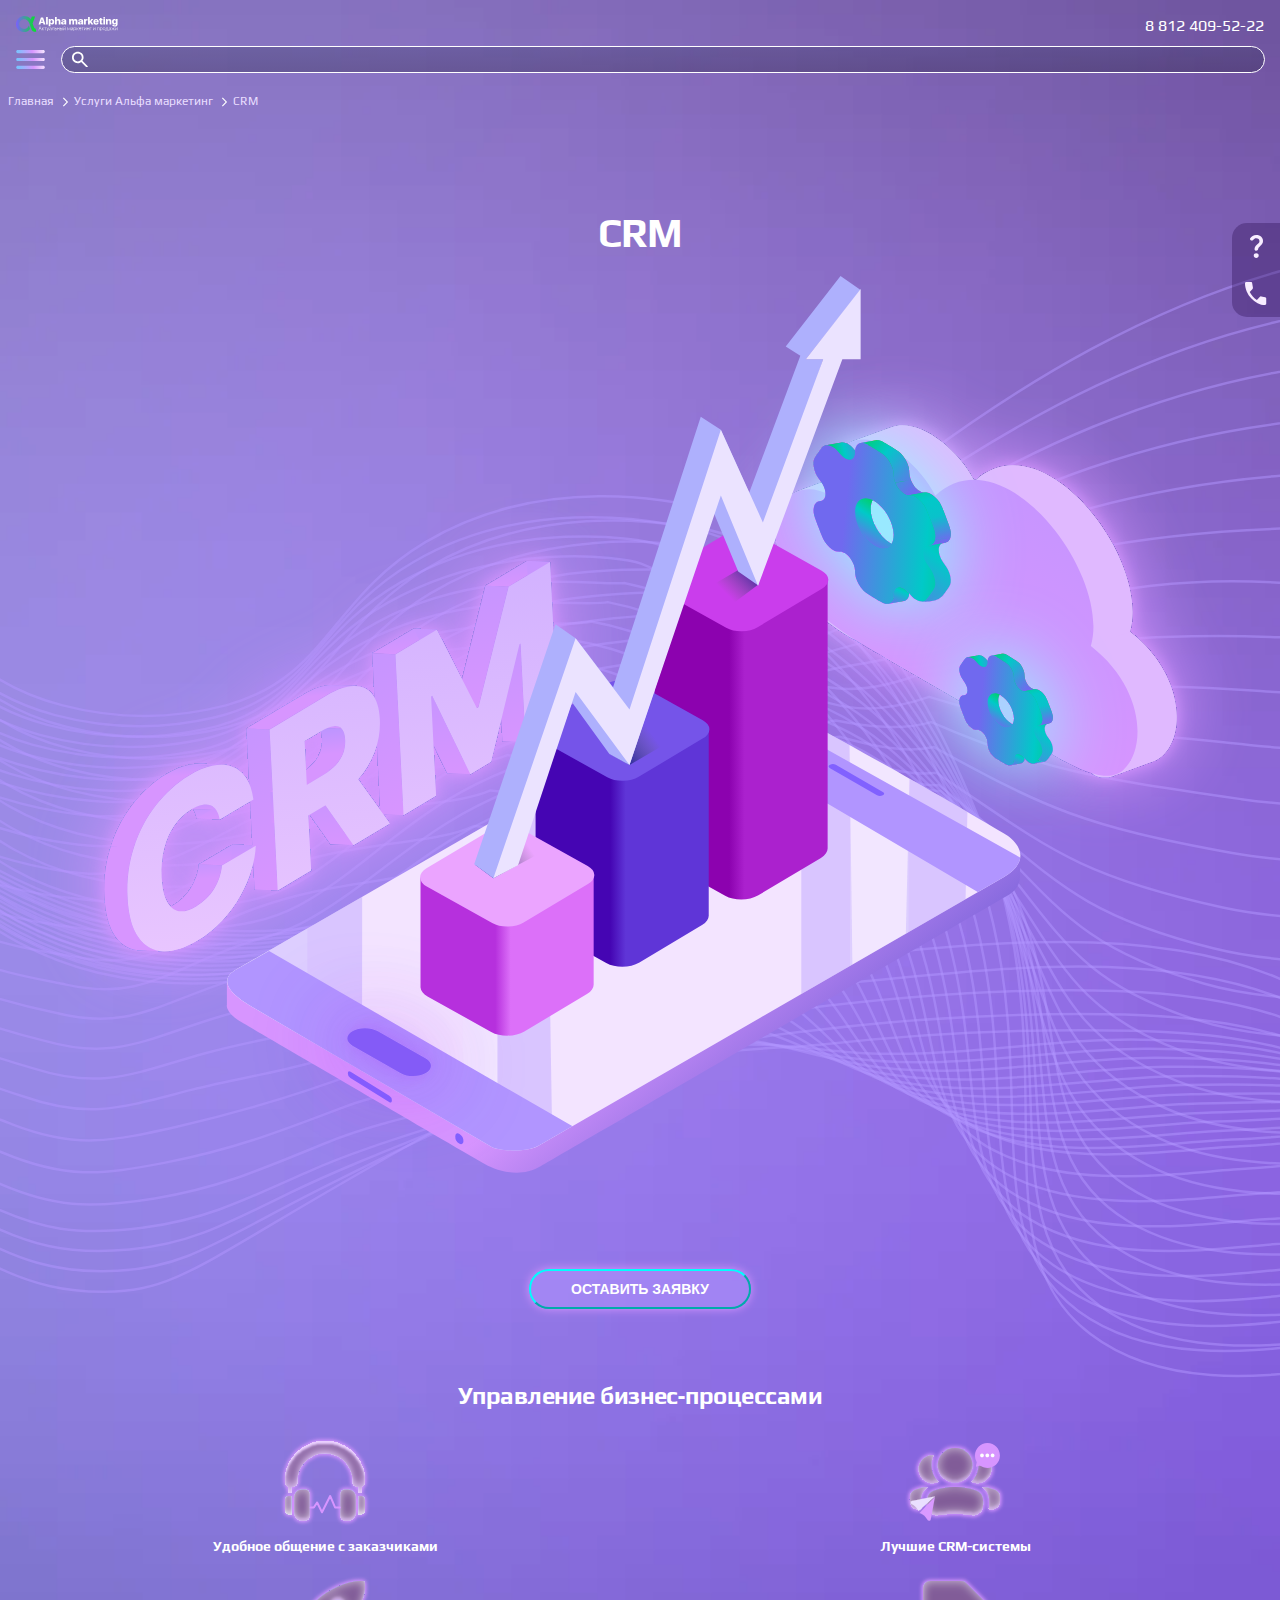
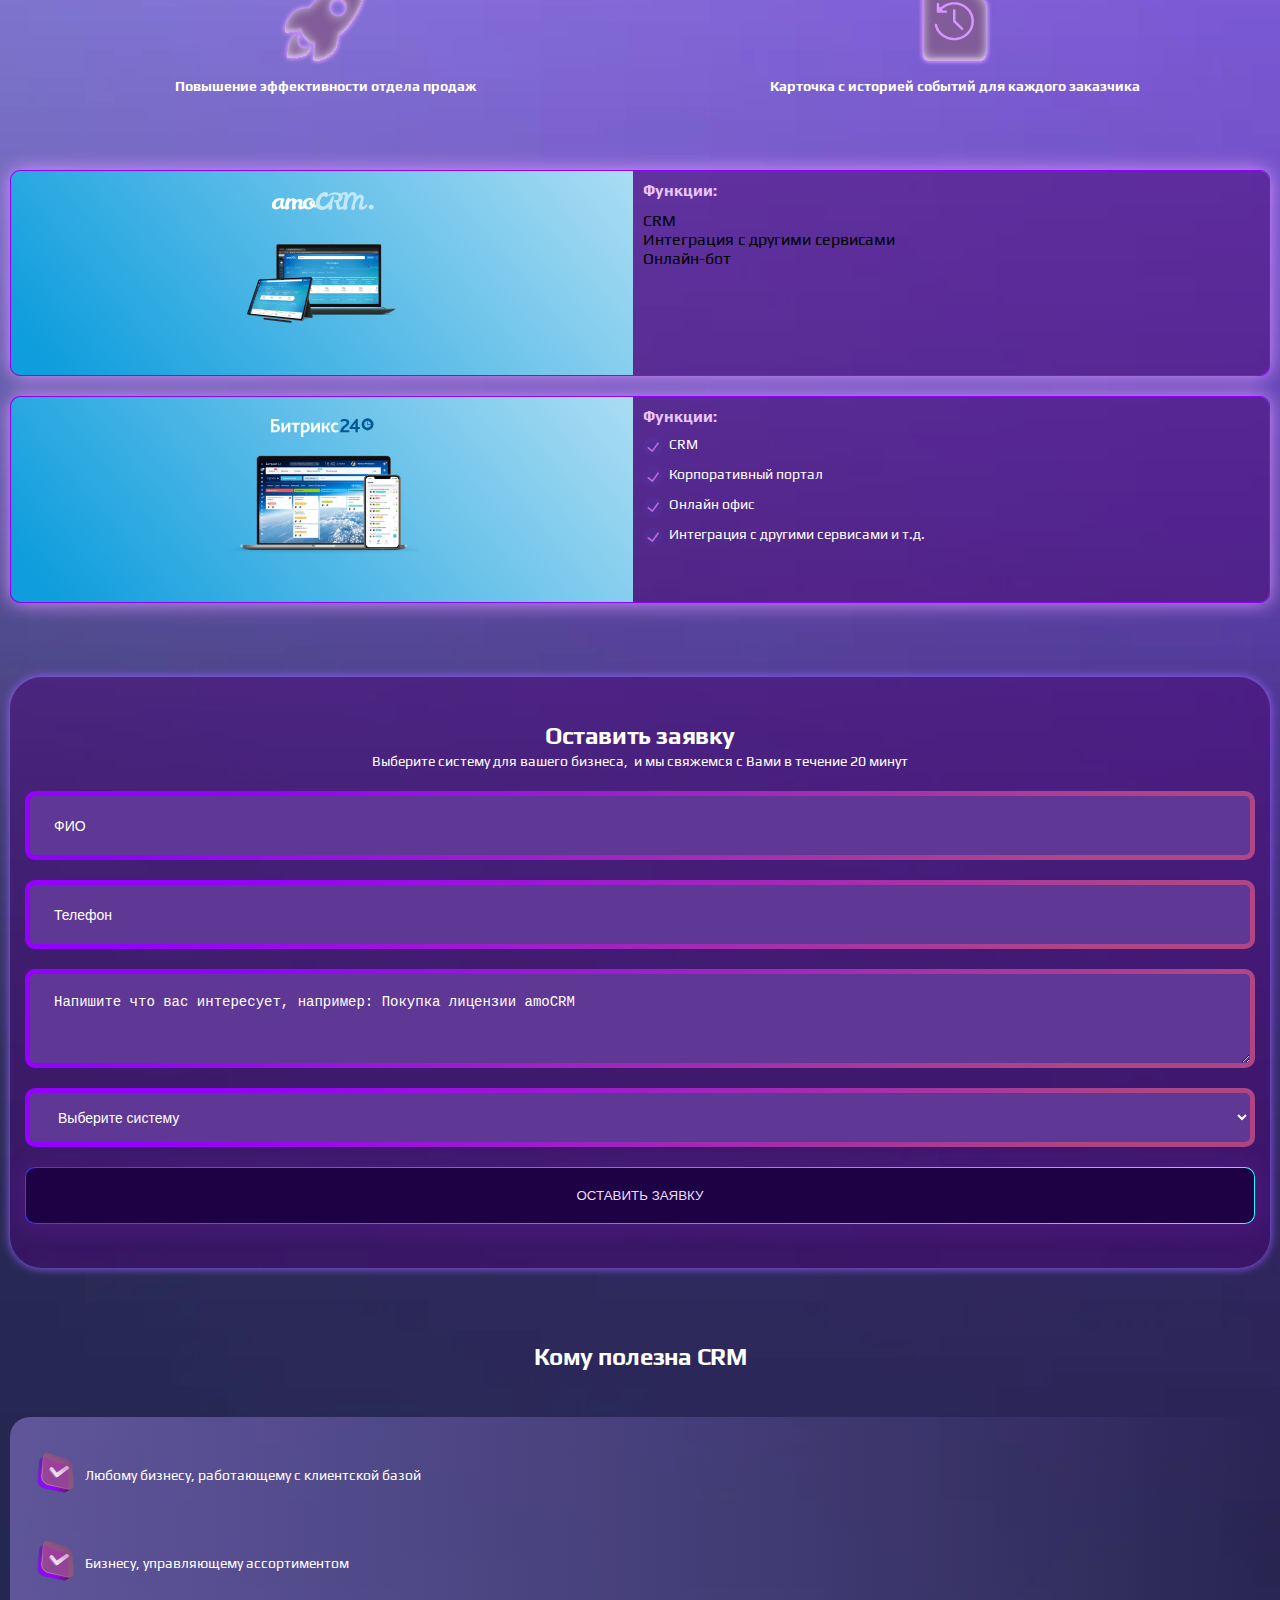
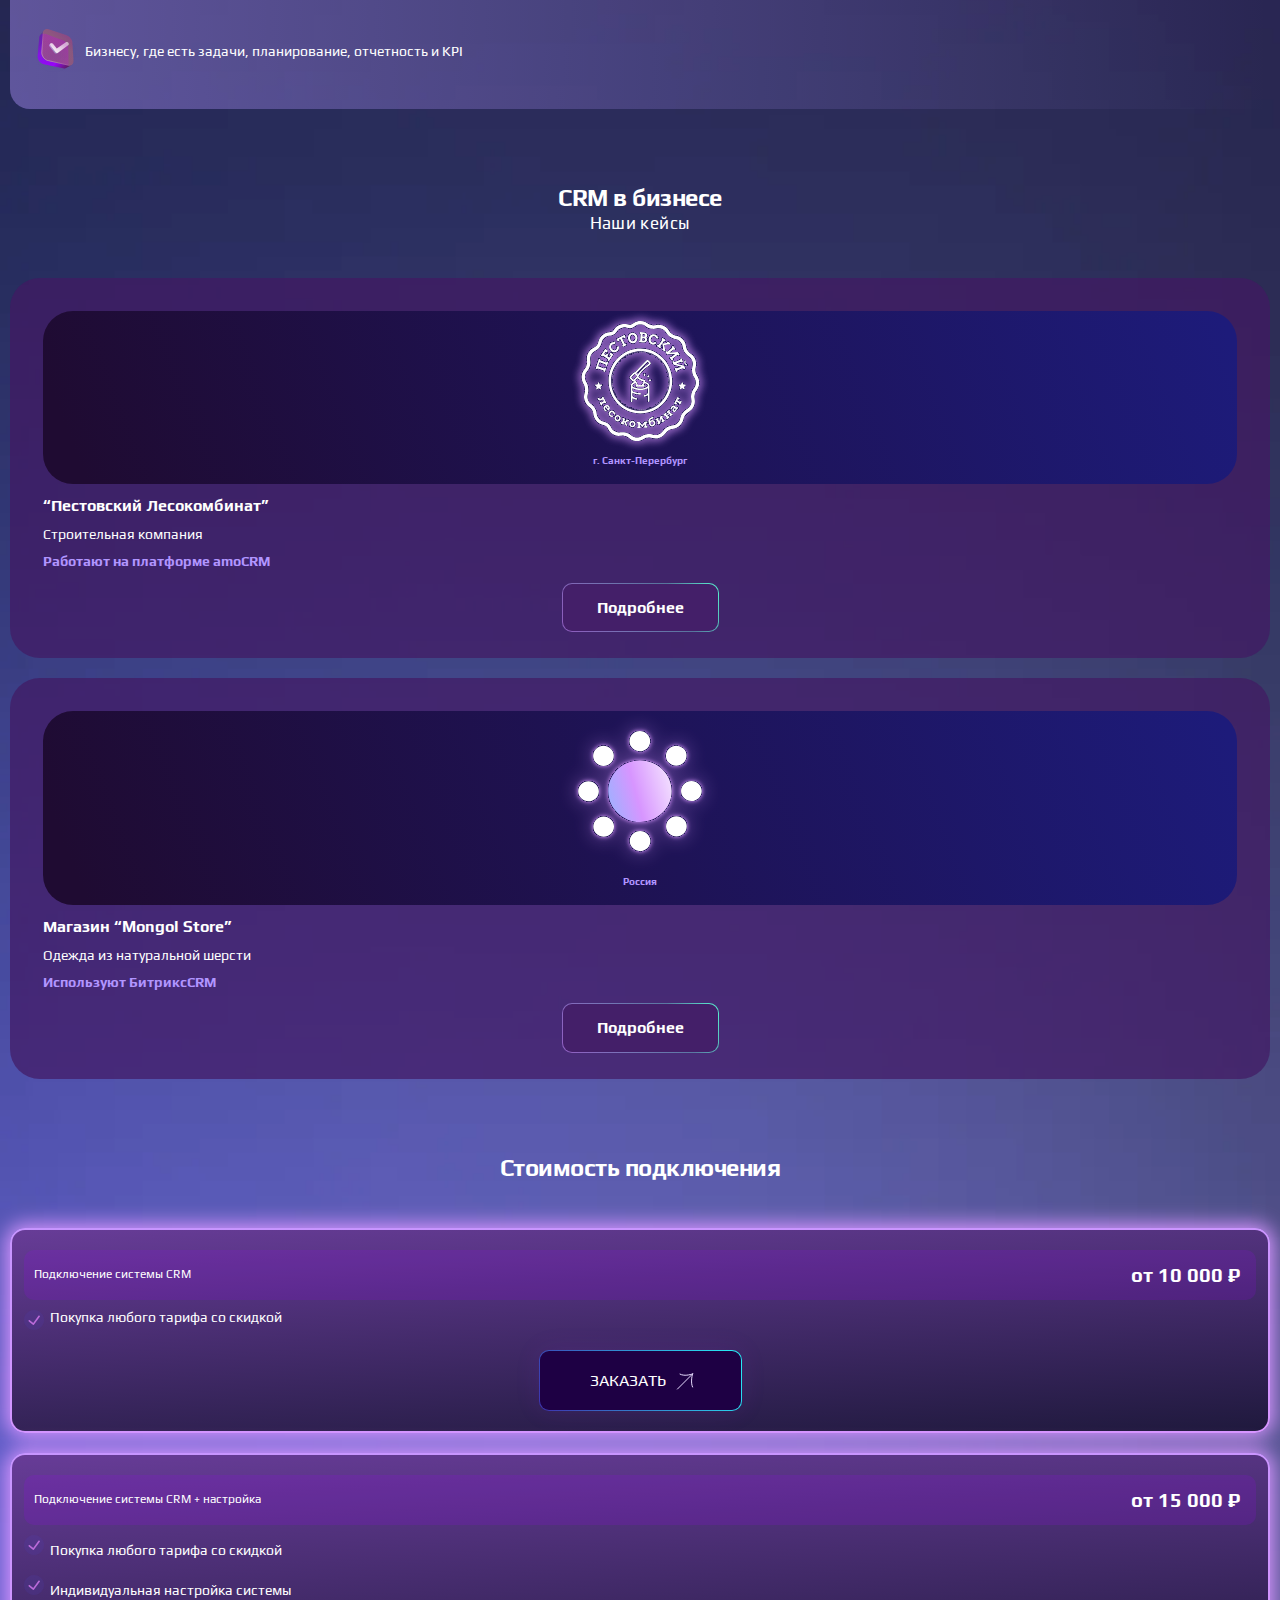
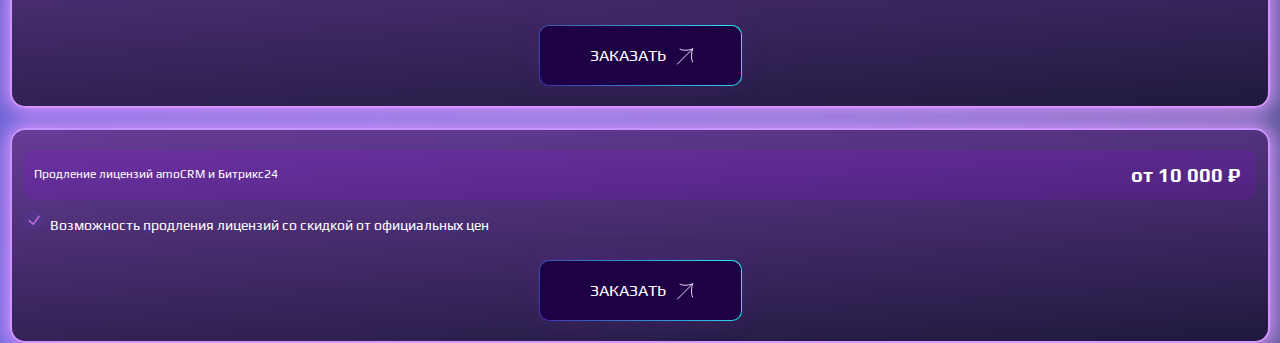
==== commit 4769e281: "button and arrow_button" ====
--- a/index.html
+++ b/index.html
@@ -249,7 +249,7 @@
                         <div class="pagecrm_block-price-content__price">от 10 000 ₽</div>
                     </div>
                     <ul class="pagecrm_block-items">
-                        <li class="pagecrm_block-items__list">Покупка любого тарифа со скидкой</li>                       
+                        <li class="pagecrm_block-items__list" pagecrm_block-items__list_lh-30>Покупка любого тарифа со скидкой</li>                       
                     </ul>
                 </div>             
                 <a class="pagecrm_block-price-card__button pagecrm__button-primary" href="" >Заказать</a>
@@ -261,8 +261,8 @@
                         <div class="pagecrm_block-price-content__price">от 15 000 ₽</div>
                     </div>
                     <ul class="pagecrm_block-items">
-                        <li class="pagecrm_block-items__list">Покупка любого тарифа со скидкой</li>
-                        <li class="pagecrm_block-items__list">Индивидуальная настройка системы</li>                        
+                        <li class="pagecrm_block-items__list pagecrm_block-items__list_lh-30">Покупка любого тарифа со скидкой</li>
+                        <li class="pagecrm_block-items__list pagecrm_block-items__list_lh-30">Индивидуальная настройка системы</li>                        
                     </ul>
                 </div>             
                 <a class="pagecrm_block-price-card__button pagecrm__button-primary" href="" >Заказать</a>
@@ -274,7 +274,7 @@
                         <div class="pagecrm_block-price-content__price">от 10 000 ₽</div>
                     </div>
                     <ul class="pagecrm_block-items">
-                        <li class="pagecrm_block-items__list">Возможность продления лицензий со скидкой от официальных цен</li>                       
+                        <li class="pagecrm_block-items__list pagecrm_block-items__list_lh-30">Возможность продления лицензий со скидкой от официальных цен</li>                       
                     </ul>
                 </div>             
                 <a class="pagecrm_block-price-card__button pagecrm__button-primary" href="" >Заказать</a>
--- a/css/style.css
+++ b/css/style.css
@@ -44,6 +44,7 @@
     border: 1px solid transparent;   
     border-radius: 10px;
     background: linear-gradient(#441f69, #441f69) padding-box, linear-gradient(240.52deg, #58f6d1, rgba(116, 223, 221, 0.43) 28.48%, rgba(161, 180, 239, 0.54) 64.29%, rgba(202, 142, 255, 0.55) 96.31%) border-box;
+    max-width: max-content;
 }
 
 .pagecrm_block-items {
@@ -646,11 +647,11 @@
 .pagecrm_block-price-card {
     border: 2px solid transparent;
     border-radius: 15px;
-background: linear-gradient(176.42deg,  #673c97, #1f193d) padding-box, linear-gradient(176.42deg, #B195FF -126.75%, #D795FF 97.05%) border-box;
-box-shadow: 0px 0px 20px 4px #D795FF;
-padding: 20px 12px;
-display: flex;
-flex-direction: column;
+    background: linear-gradient(176.42deg,  #673c97, #1f193d) padding-box, linear-gradient(176.42deg, #B195FF -126.75%, #D795FF 97.05%) border-box;
+    box-shadow: 0px 0px 20px 4px #D795FF;
+    padding: 20px 12px;
+    display: flex;
+    flex-direction: column;
     gap: 20px;
 
 }
@@ -666,13 +667,44 @@
     background-color: #9E00FF26;
     border-radius: 10px;
     padding: 10px 16px 10px 10px;
-    
-    
+    align-items: center;
+     
 }
 .pagecrm_block-price-content__title {
+    font-size: 12px;
+    font-weight: 400;
+    line-height: 13.88px;
+    text-align: left;
+    color: #ffffff;
 }
 .pagecrm_block-price-content__price {
+    font-size: 20px;
+    font-weight: 700;
+    text-align: right;
+    color: #ffffff;
+    height: 30px;
+    display: flex;
+    align-items: center;
+    flex-shrink: 0;
 }
 
 .pagecrm_block-price-card__button {
-}   +    padding: 20px 50px;
+    text-transform: uppercase;
+    align-self: center;
+    background: linear-gradient(#1E0044, #1E0044) padding-box, linear-gradient(240.52deg, #26f1f7, #3e31ae) border-box;
+    box-shadow: 0px 0px 25.48px 0px #A22DF71A;
+    display: flex;
+    gap: 10px;
+    align-items: center;
+}   
+
+.pagecrm_block-price-card__button::after {
+    content: url(../images/arrow_button.svg);
+    width: 15px;
+    height: 15px;
+}
+
+.pagecrm_block-items__list_lh-30 {
+    line-height: 30px;
+}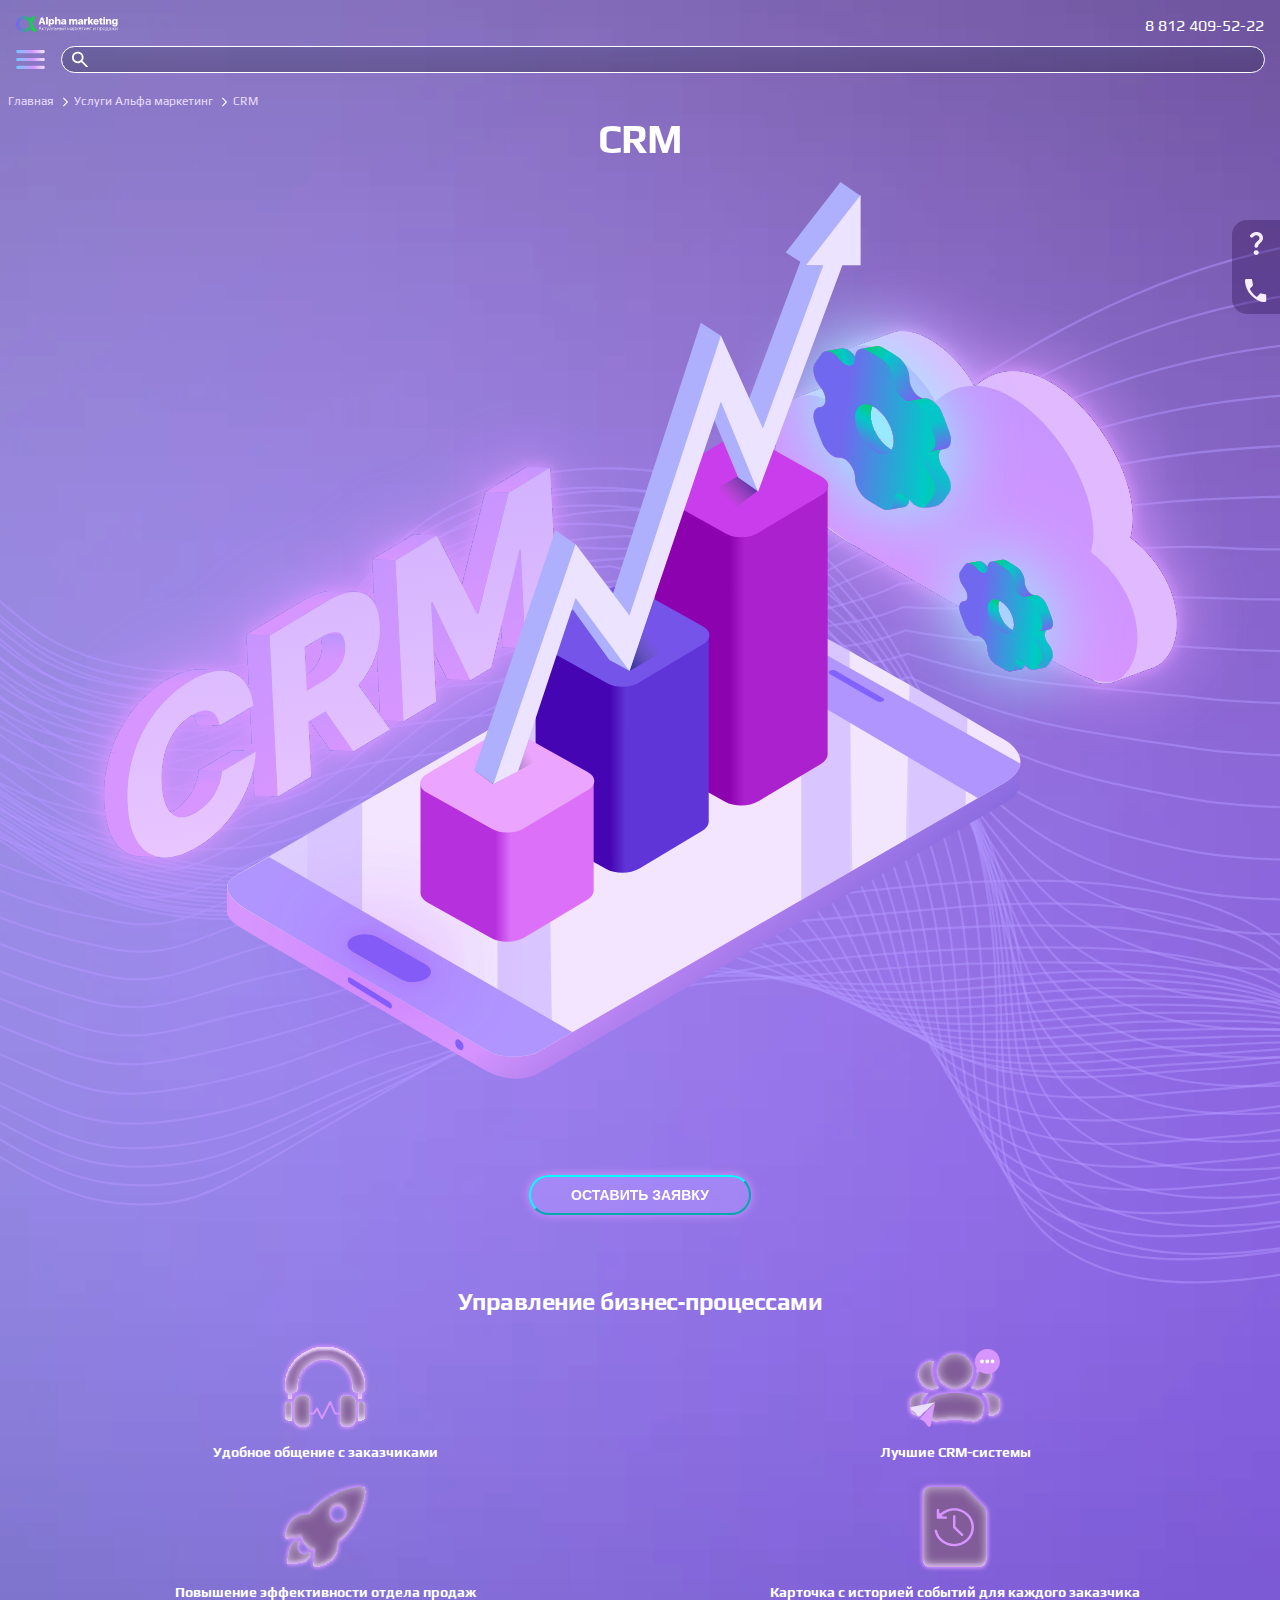
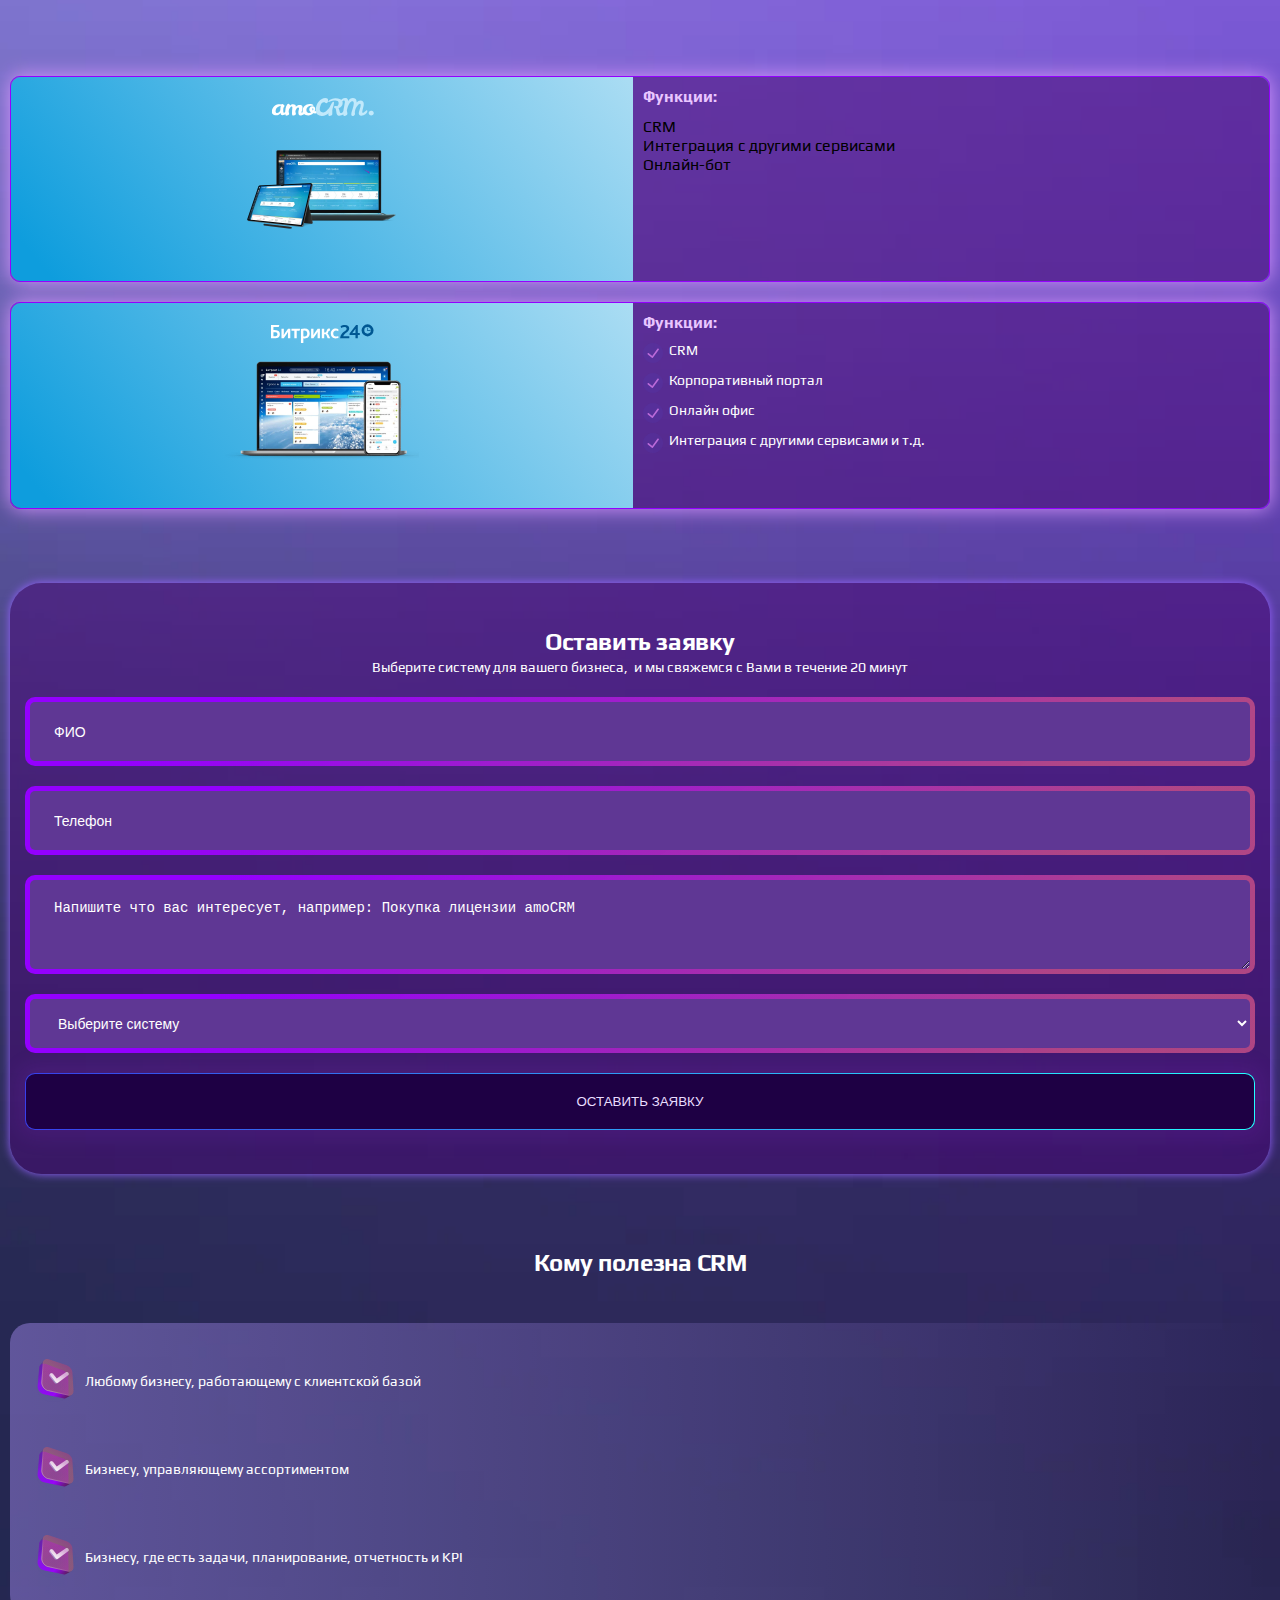
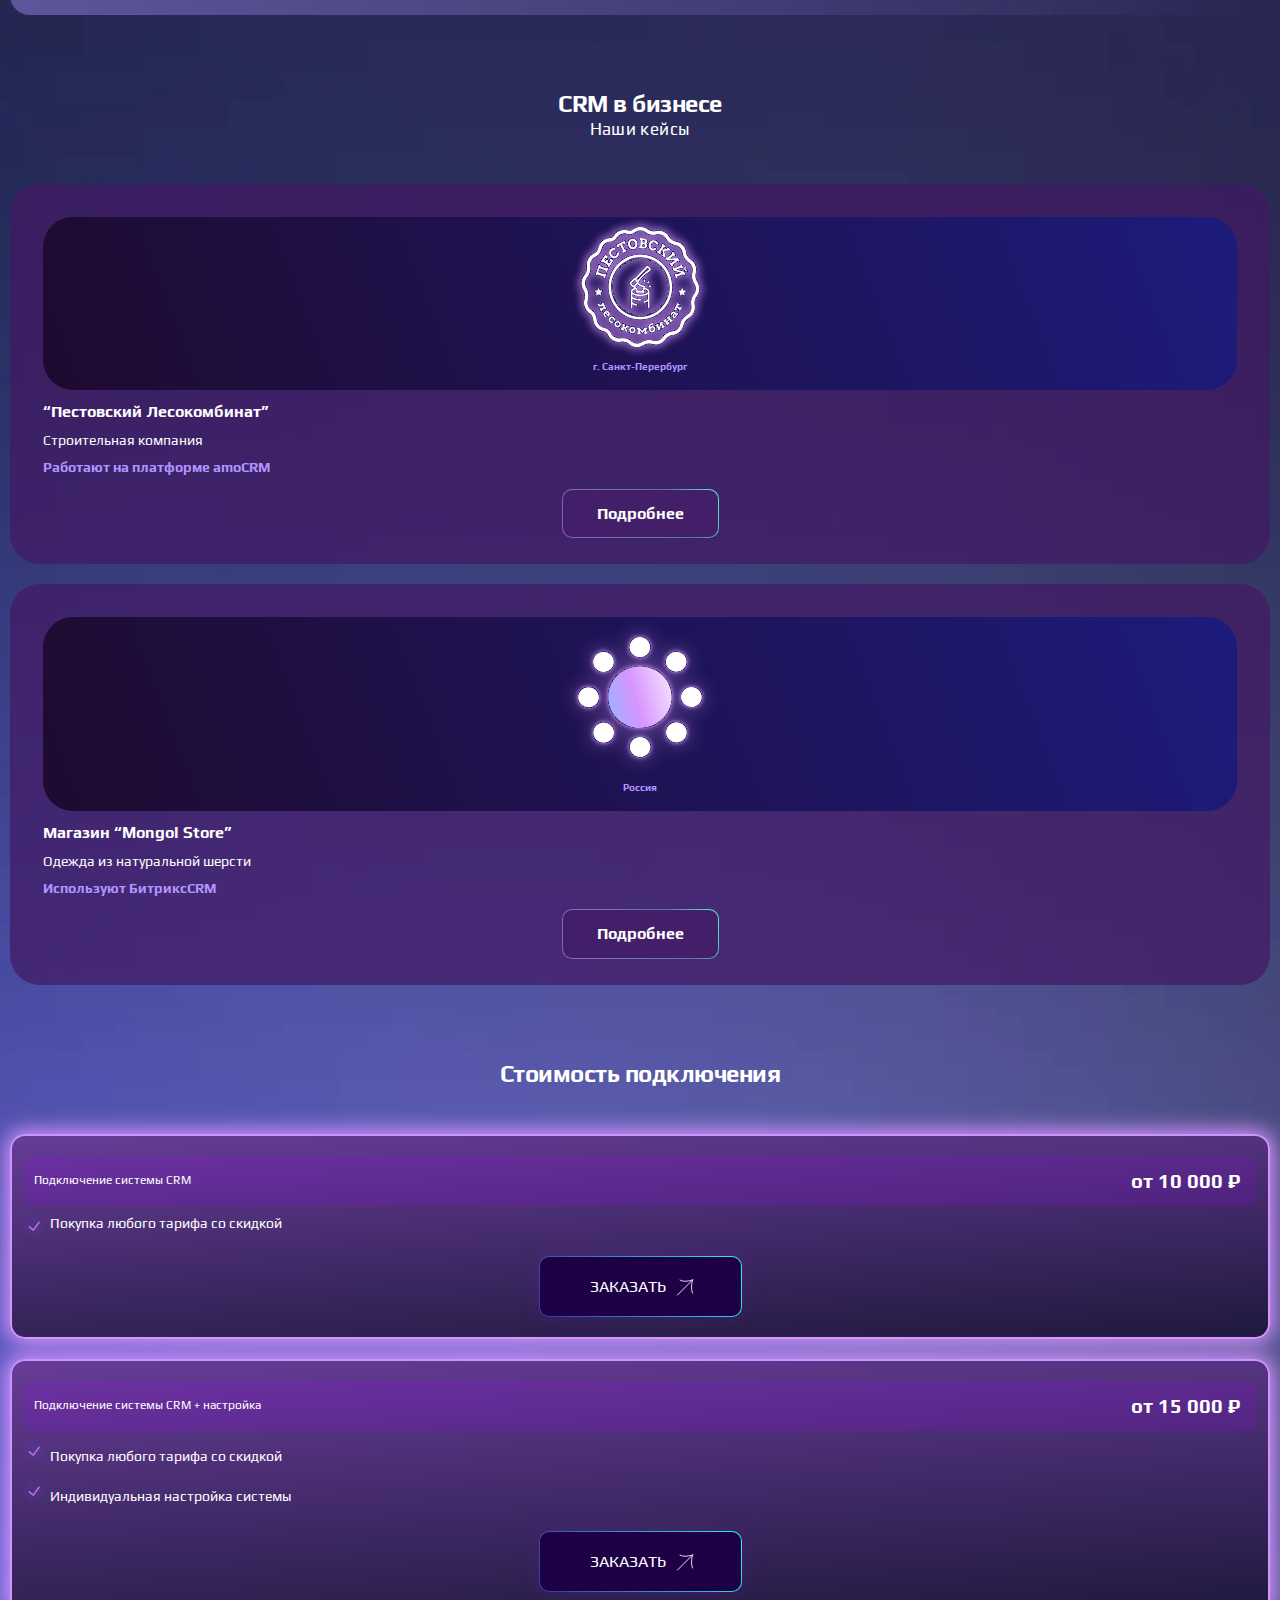
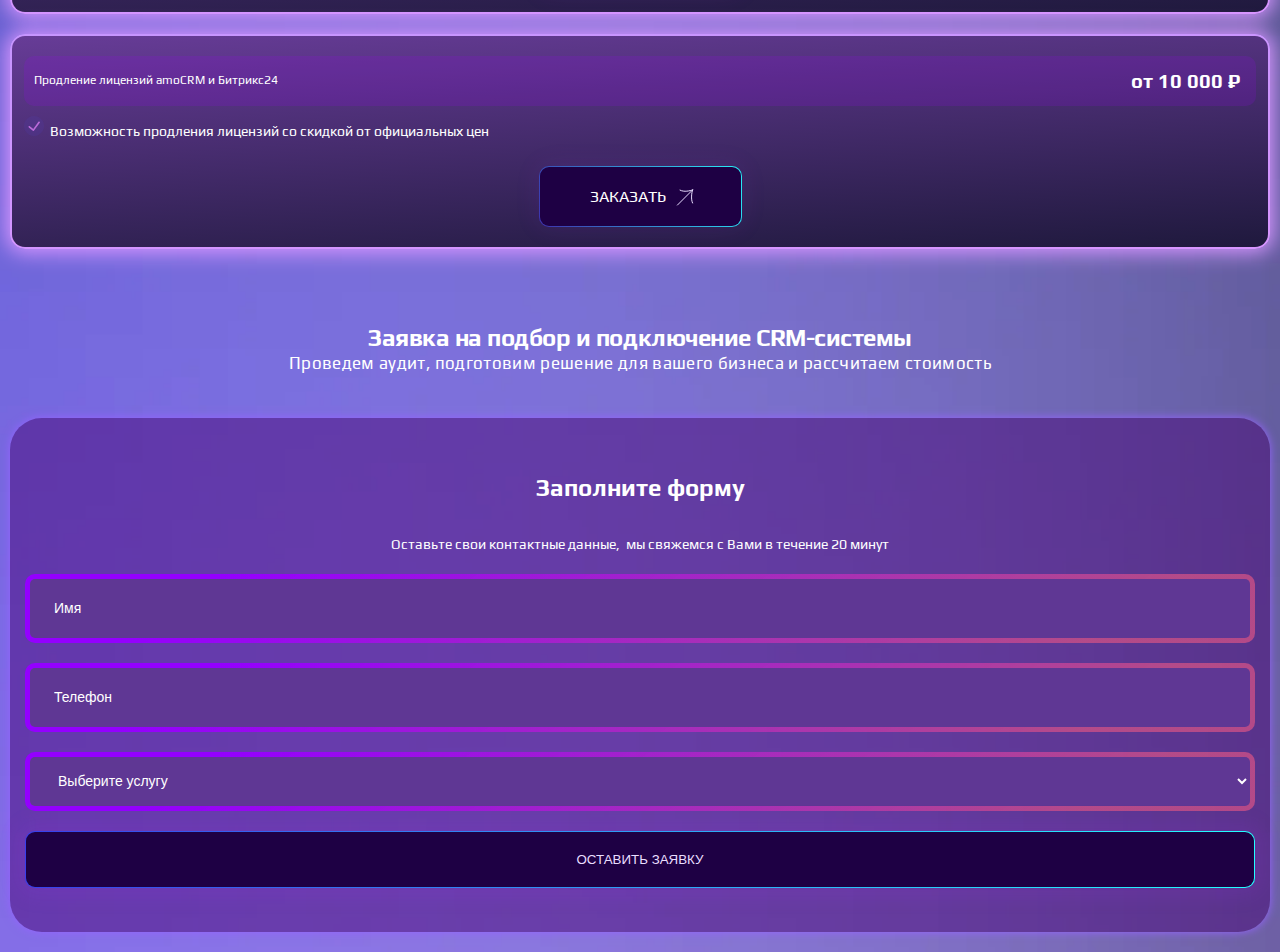
==== commit 56735d8f: "block feedback" ====
--- a/index.html
+++ b/index.html
@@ -145,10 +145,10 @@
                 <p class="pagecrm_block-form-title__subtext">Выберите систему для вашего бизнеса,   и мы свяжемся с Вами в течение 20 минут</p>
             </div>
-            <input name="name" type="text" class="pagecrm_block-form__input" placeholder="ФИО" >
-            <input name="phone" type="number" class="pagecrm_block-form__input" value="Телефон" placeholder="Телефон" >
-            <textarea name="message" rows="5" cols="33" class="pagecrm_block-form__input pagecrm_block-form__textarea" placeholder="Напишите что вас интересует, например: Покупка лицензии amoCRM" ></textarea>
-            <select name="crm" class="pagecrm_block-form__input">
+            <input name="name" type="text" class="pagecrm_block-form__input" placeholder="ФИО" autocomplete="off">
+            <input name="phone" type="number" class="pagecrm_block-form__input"  placeholder="Телефон" autocomplete="off">
+            <textarea name="message" rows="5" cols="33" class="pagecrm_block-form__input pagecrm_block-form__textarea" autocomplete="off" placeholder="Напишите что вас интересует, например: Покупка лицензии amoCRM" ></textarea>
+            <select name="crm" class="pagecrm_block-form__input" autocomplete="off">
                 <option value="">Выберите систему</option>
                 <option value="amocrm">amoCRM</option>
                 <option value="bitrix">Битрикс 24</option>            
@@ -283,6 +283,50 @@
     </div>
 </div>
 
+<div class="pagecrm_block">
+
+<div class="pagecrm_block-feedback">
+    <div class="pagecrm_block-feedback__header">
+        <div class="pagecrm_block-title">
+            <h2 class="pagecrm_block-feedback-title__text">Заявка на подбор и подключение CRM-системы </h2>
+        </div>
+        <div class="pagecrm_block-subtitle">
+            <h3 class="pagecrm_block-feedback-subtitle__text">Проведем аудит, подготовим решение для вашего бизнеса и рассчитаем стоимость </h3>
+        </div>
+    </div>
+
+    <form action="" class="pagecrm_block-feedback-form pagecrm_block-form">
+        
+
+        <h2 class="pagecrm_block-feedback-form__title">
+            Заполните форму
+        </h2>
+        <h3 class="pagecrm_block-feedback-form__subtitle">
+            Оставьте свои контактные данные,  +мы свяжемся с Вами в течение 20 минут
+        </h3>
+       
+        <input name="name" type="text" class="pagecrm_block-form__input" placeholder="Имя" autocomplete="off" >
+        <input name="phone" type="number" class="pagecrm_block-form__input"  placeholder="Телефон" autocomplete="off">
+        <select name="crm" class="pagecrm_block-form__input" autocomplete="off">
+            <option value="">Выберите услугу</option>
+            <option value="amocrm">amoCRM</option>
+            <option value="bitrix">Битрикс 24</option>            
+        </select>
+        <button class="pagecrm_block-form__button main__button">
+            оставить заявку
+        </button>
+    </form>
+</div>
+    
+<div class="pagecrm_block-feedback">
+
+</div>
+
+
+
+</div>
+
 
 
 </div>
--- a/css/style.css
+++ b/css/style.css
@@ -245,12 +245,10 @@
 .pagecrm_slide-right-area {
     width: 48px;
     height: 94px;
-    top: 220px;
-    left: 312px;
-   position: relative;
+    top: 220px;    
+   position: fixed;
     border-radius: 15px 0px 0px 15px;
-    background: rgba(29, 1, 65, 0.3);
-    top: 103px;   
+    background: rgba(29, 1, 65, 0.3); 
     left: calc(100% - 48px);
     display: flex;
     flex-direction: column;
@@ -707,4 +705,54 @@
 
 .pagecrm_block-items__list_lh-30 {
     line-height: 30px;
+}
+
+
+.pagecrm_block-feedback {
+    display: flex;
+    flex-direction: column;
+    gap: 45px;
+}
+.pagecrm_block-feedback-title__text {    
+    font-size: 24px;
+    font-weight: 700;
+    line-height: 30px;
+    letter-spacing: -0.02em;
+    text-align: center;
+    color: #ffffff;
+}
+
+.pagecrm_block-feedback-subtitle__text {
+    font-family: Play;
+    font-size: 17px;
+    font-weight: 400;
+    line-height: 20px;
+    letter-spacing: 0.02em;
+    text-align: center;
+ color: #ffffff;
+
+}
+
+.pagecrm_block-feedback-form__title {
+    font-size: 24px;
+    font-weight: 700;
+    line-height: 52px;
+    text-align: center;
+    color: #ffffff;
+}
+.pagecrm_block-feedback-form__subtitle {
+font-size: 14px;
+font-weight: 400;
+line-height: 20px;
+text-align: center;
+color: #ffffff;
+
+}
+.pagecrm_block-form__input {
+}
+.pagecrm_block-form__button.main__button {
+}
+.pagecrm_block-title__text {
+}
+.pagecrm_block-subtitle__text {
 }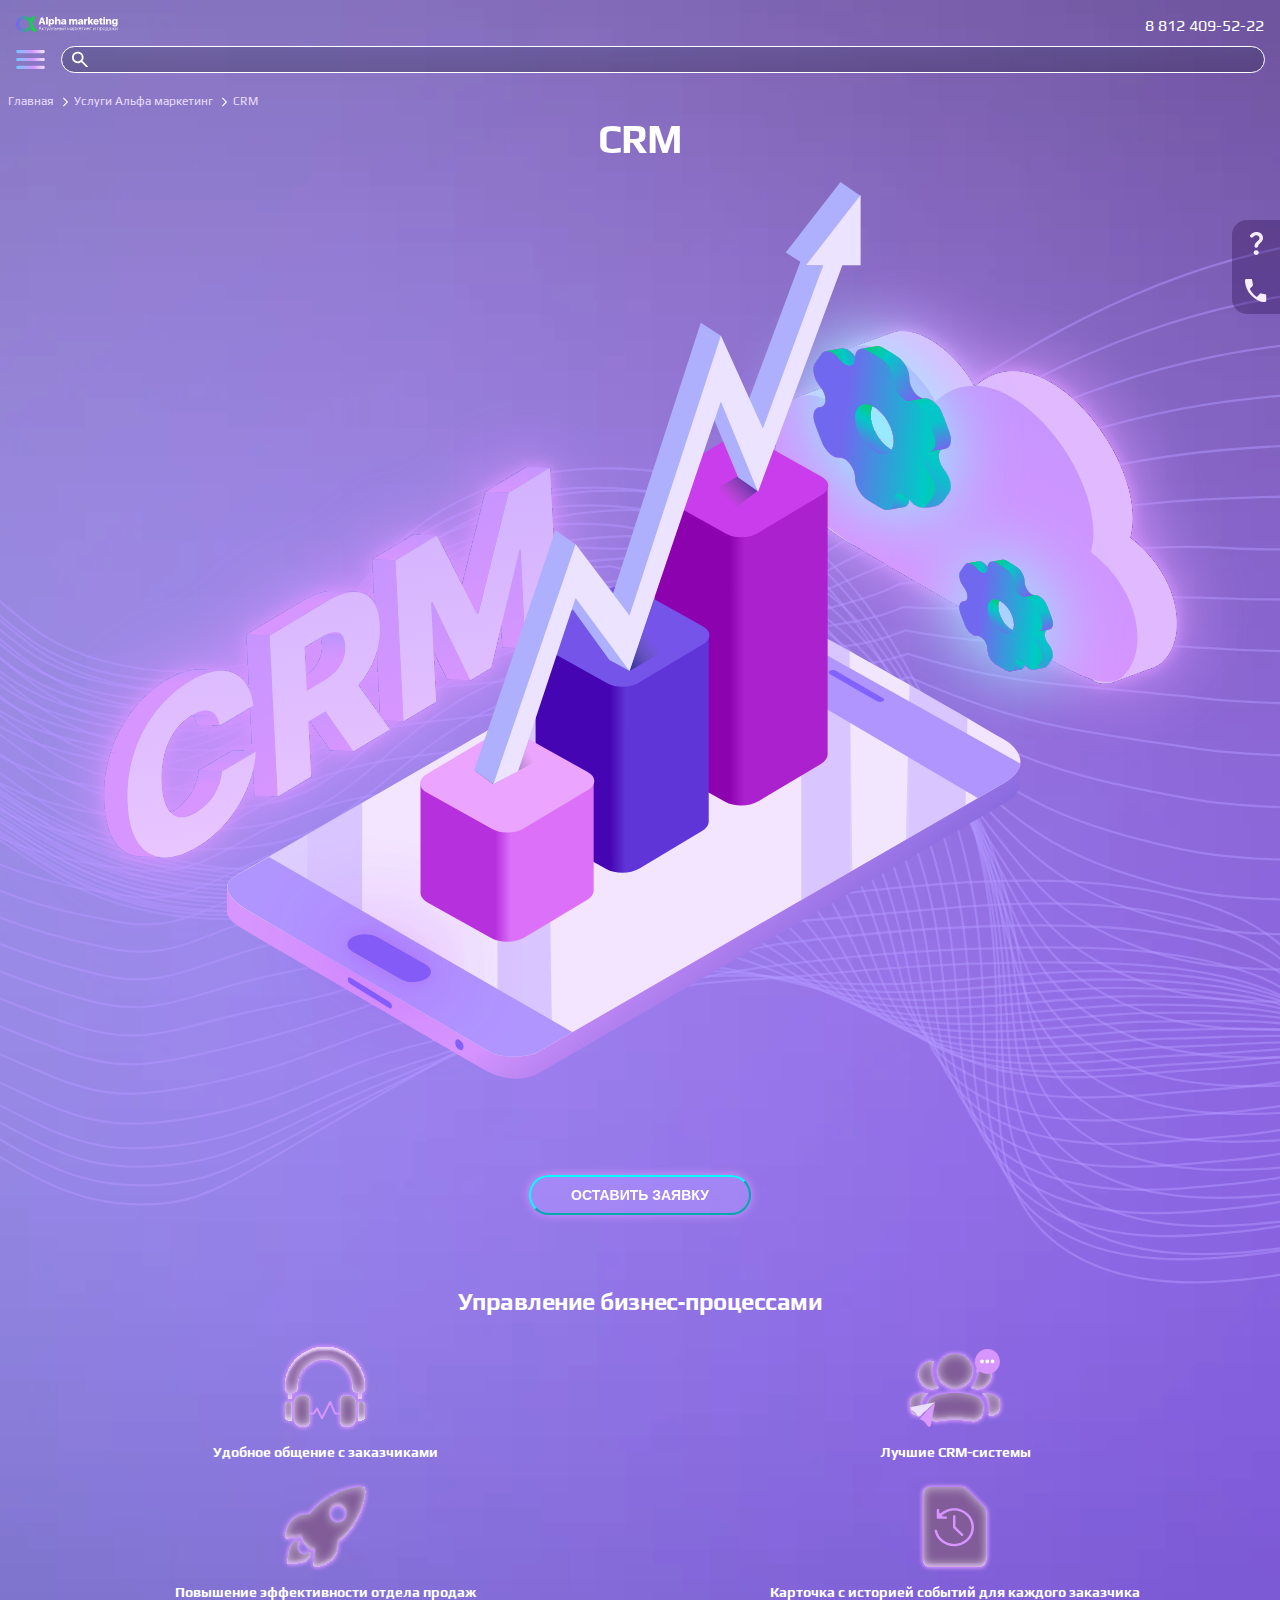
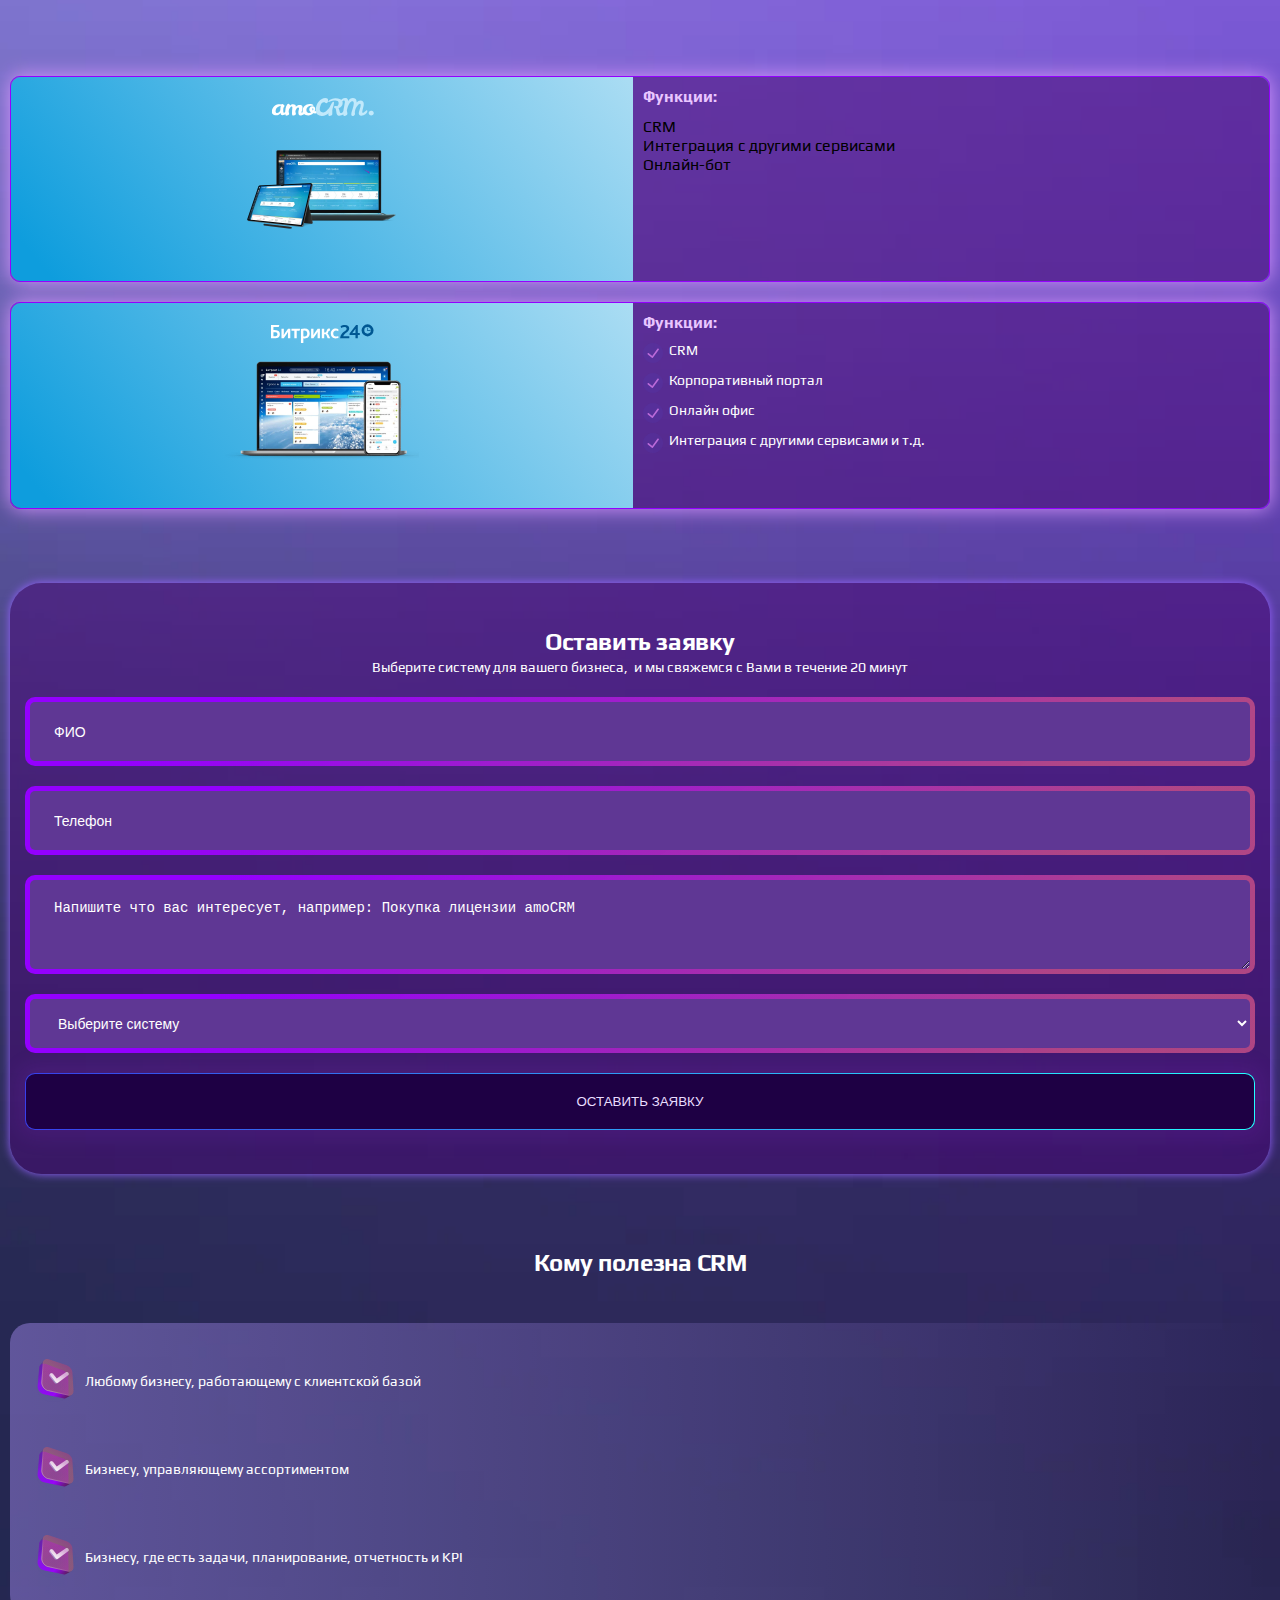
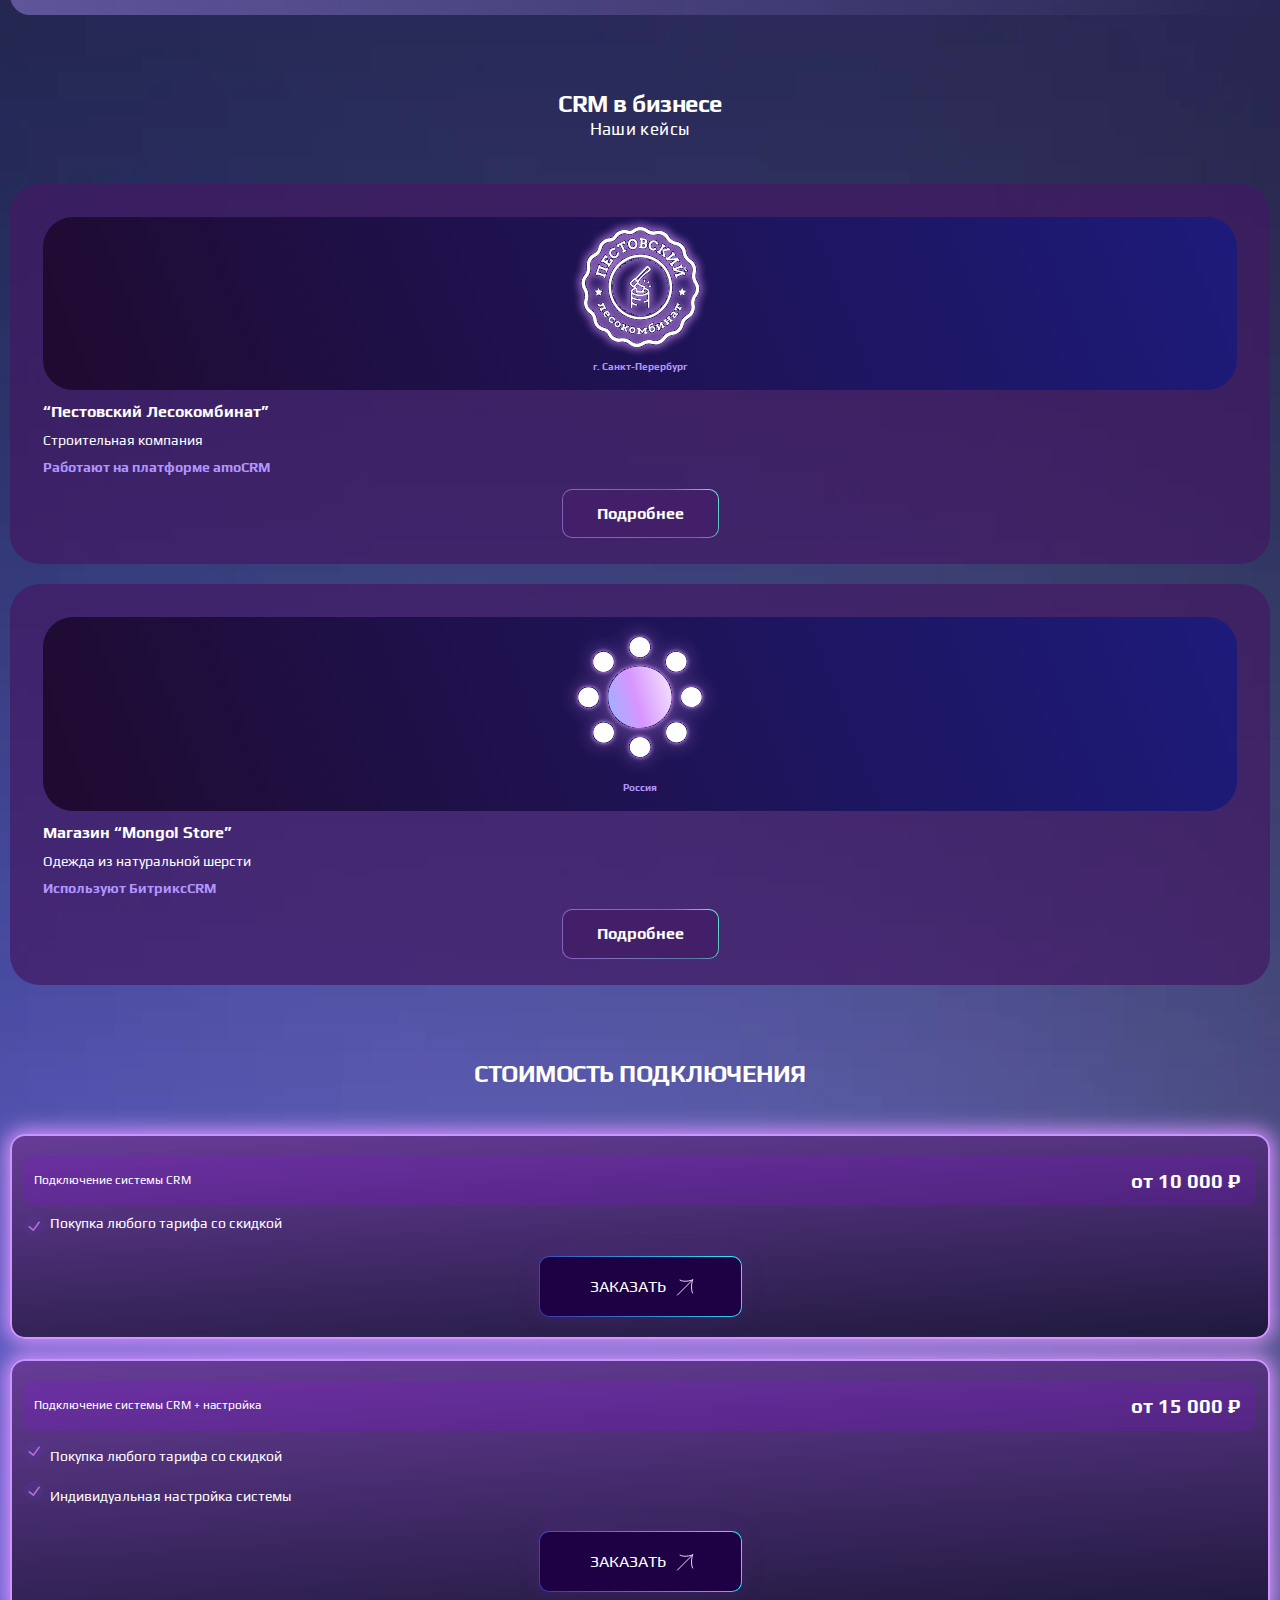
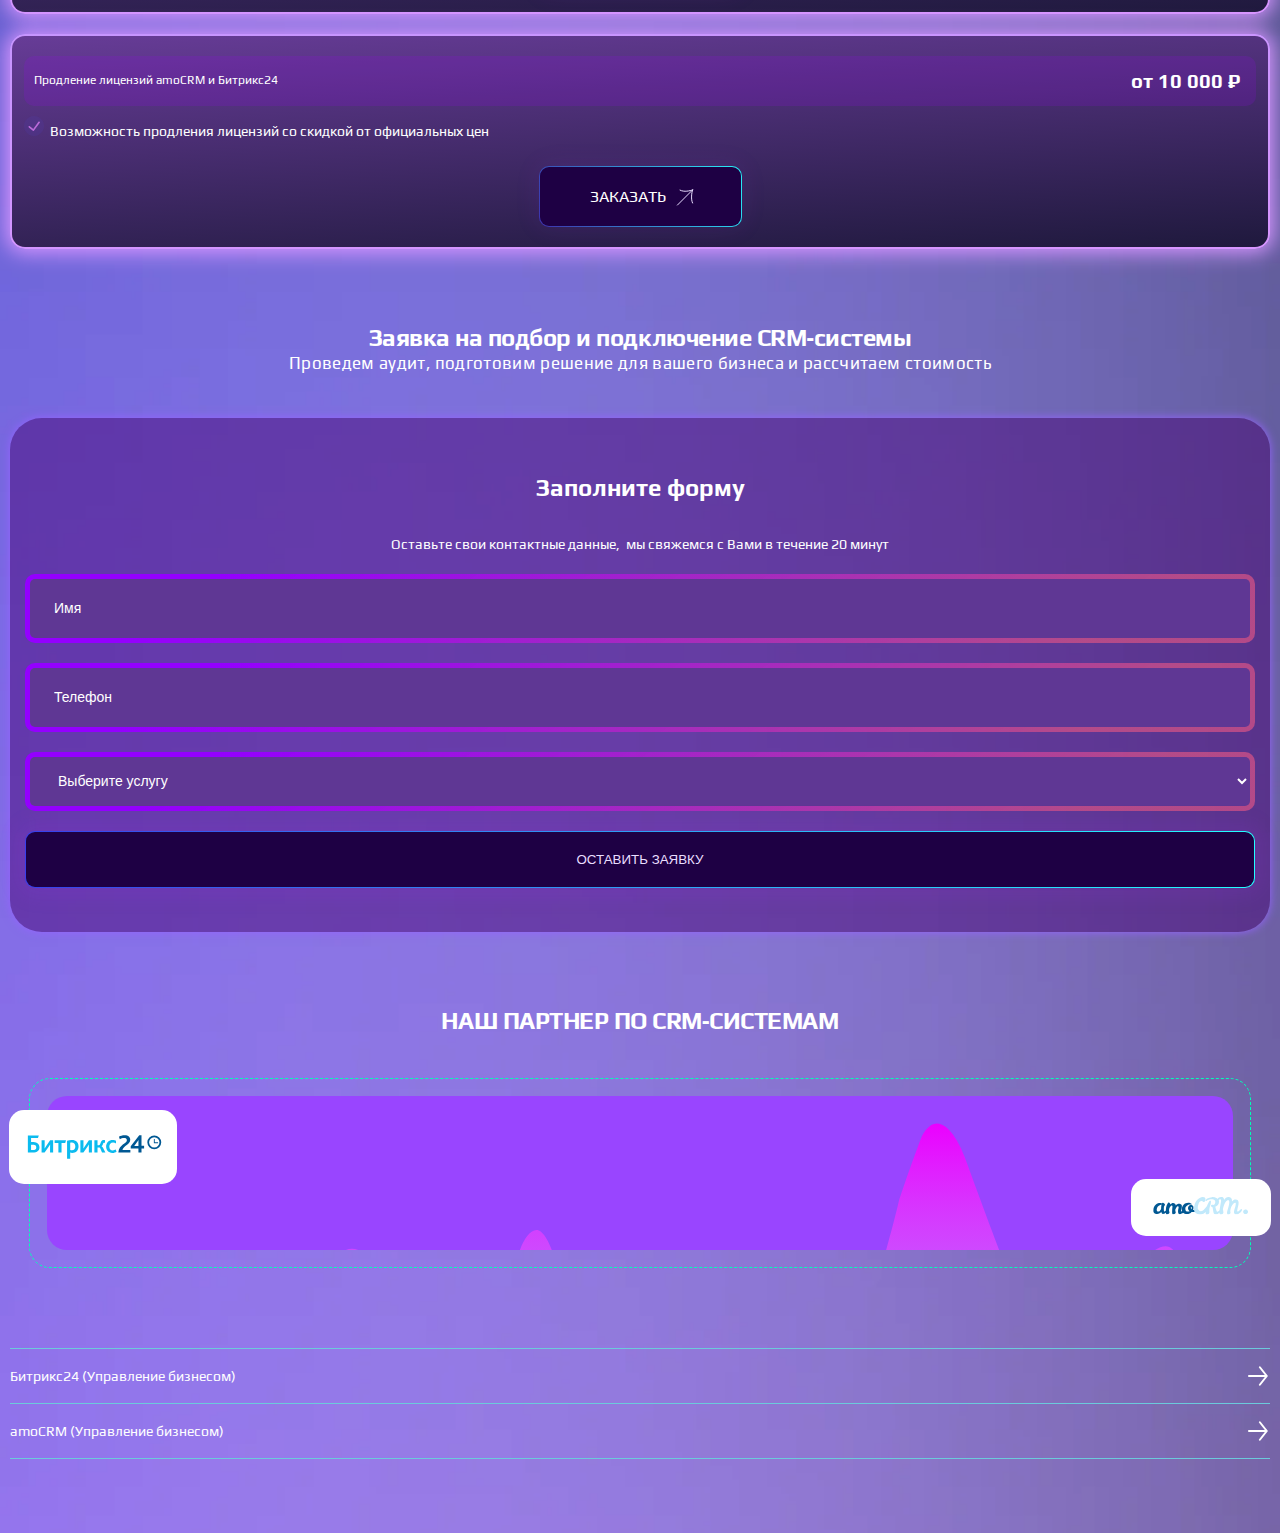
==== commit 0293ed0d: "all formated and partners" ====
--- a/index.html
+++ b/index.html
@@ -1,48 +1,51 @@
 <!DOCTYPE html>
 <html lang="en">
+
 <head>
 
-    
+
 
     <link rel="stylesheet" href="css/style.css">
     <meta charset="UTF-8">
     <meta name="viewport" content="width=device-width, initial-scale=1.0">
     <title>Alpha marketing</title>
 </head>
+
 <body class="pagecrm_body">
-    
+
     <header class="pagecrm_header">
-        <div class="pagecrm_header-top">            
+        <div class="pagecrm_header-top">
             <div class="pagecrm_header-top__logo"><img src="images/logo.svg" alt=""></div>
-            <div class="pagecrm_header-top__phone">8 812 409-52-22</div>        
-            
+            <div class="pagecrm_header-top__phone">8 812 409-52-22</div>
+
         </div>
         <div class="pagecrm_header-mobile">
             <div class="agecrm_header-mobile__humburger">
 
             </div>
             <div class="agecrm_header-mobile__search">
-                
+
                 <input class="agecrm_header-mobile__search_input">
 
                 </input>
                 <div class="agecrm_header-mobile__search_search">
 
-                </div> 
-                
-                               
-            </div>
-        </div>
-        
-        
+                </div>
+
+
+            </div>
+        </div>
+
+
     </header>
     <div class="pagecrm_bread">
         <ul class="pagecrm_bread-items">
-            <li class="pagecrm_bread-item pagecrm_bread-item_first"><a href="" class="pagecrm_bread-lnk">Главная</a></li>
+            <li class="pagecrm_bread-item pagecrm_bread-item_first"><a href="" class="pagecrm_bread-lnk">Главная</a>
+            </li>
             <li class="pagecrm_bread-item"><a href="" class="pagecrm_bread-lnk">Услуги Альфа маркетинг</a></li>
             <li class="pagecrm_bread-item"><a href="" class="pagecrm_bread-lnk">CRM</a></li>
         </ul>
-        
+
     </div>
 
     <div class="pagecrm_slide">
@@ -57,297 +60,332 @@
         <div class="pagecrm_slide-wrap">
             <div class="pagecrm_slide-title">crm</div>
             <img src="/images/crm_main.svg" alt="" class="pagecrm_slide-img">
-            <button class="pagecrm_slide-button">оставить заявку</button>    
-        </div>
-        
+            <button class="pagecrm_slide-button">оставить заявку</button>
+        </div>
+
     </div>
 
 
-<div class="pagecrm_main">
-
-
-    <div class="pagecrm_block">
-        <div class="pagecrm_block-title">
-            <h2 class="pagecrm_block-title__text">Управление бизнес&#8209;процессами</h2>
-        </div>
-        <div class="pagecrm_block-bisness">
-            <div class="pagecrm_bisness-lineblock">
-                <div class="pagecrm_bisness-content">
-                    <img src="/images/bisness_1.svg" alt="" class="pagecrm_bisness-content__img">
-                    <p class="pagecrm_bisness-content__text">Удобное общение с заказчиками</p>
-                </div>
-                <div class="pagecrm_bisness-content">
-                    <img src="/images/bisness_2.svg" alt="" class="pagecrm_bisness-content__img">
-                    <p class="pagecrm_bisness-content__text">Лучшие CRM-системы</p>
-                </div>
-            </div>
-            <div class="pagecrm_bisness-lineblock">
-                <div class="pagecrm_bisness-content">
-                    <img src="/images/bisness_3.svg" alt="" class="pagecrm_bisness-content__img">
-                    <p class="pagecrm_bisness-content__text">Повышение эффективности отдела продаж</p>
-                </div>
-                <div class="pagecrm_bisness-content">
-                    <img src="/images/bisness_4.svg" alt="" class="pagecrm_bisness-content__img">
-                    <p class="pagecrm_bisness-content__text">Карточка c историей событий для каждого заказчика</p>
-                </div>
-            </div>
-        </div>
+    <div class="pagecrm_main">
+
+
+        <div class="pagecrm_block">
+            <div class="pagecrm_block-title">
+                <h2 class="pagecrm_block-title__text">Управление бизнес&#8209;процессами</h2>
+            </div>
+            <div class="pagecrm_block-bisness">
+                <div class="pagecrm_bisness-lineblock">
+                    <div class="pagecrm_bisness-content">
+                        <img src="/images/bisness_1.svg" alt="" class="pagecrm_bisness-content__img">
+                        <p class="pagecrm_bisness-content__text">Удобное общение с заказчиками</p>
+                    </div>
+                    <div class="pagecrm_bisness-content">
+                        <img src="/images/bisness_2.svg" alt="" class="pagecrm_bisness-content__img">
+                        <p class="pagecrm_bisness-content__text">Лучшие CRM-системы</p>
+                    </div>
+                </div>
+                <div class="pagecrm_bisness-lineblock">
+                    <div class="pagecrm_bisness-content">
+                        <img src="/images/bisness_3.svg" alt="" class="pagecrm_bisness-content__img">
+                        <p class="pagecrm_bisness-content__text">Повышение эффективности отдела продаж</p>
+                    </div>
+                    <div class="pagecrm_bisness-content">
+                        <img src="/images/bisness_4.svg" alt="" class="pagecrm_bisness-content__img">
+                        <p class="pagecrm_bisness-content__text">Карточка c историей событий для каждого заказчика</p>
+                    </div>
+                </div>
+            </div>
+        </div>
+
+        <div class="pagecrm_block">
+            <div class="pagecrm_block-partner">
+                <div class="pagecrm_block-partner-left">
+                    <div class="pagecrm_block-partner-logo">
+                        <img src="images/amocrm_logo.svg" alt="" class="pagecrm_block-partner-logo__img">
+                    </div>
+                    <div class="pagecrm_block-partner-image">
+                        <img src="images/amocrm_img.webp" alt="" class="pagecrm_block-partner__img">
+                    </div>
+
+                </div>
+                <div class="pagecrm_block-partner-right">
+                    <div class="pagecrm_block-partner__title">Функции:</div>
+                    <ul class="pagecrm_block-partner-items">
+                        <li class="pagecrm_block-partner__list">CRM</li>
+                        <li class="pagecrm_block-partner__list">Интеграция c другими сервисами</li>
+                        <li class="pagecrm_block-partner__list">Онлайн-бот</li>
+                    </ul>
+                </div>
+            </div>
+            <div class="pagecrm_block-partner">
+                <div class="pagecrm_block-partner-left">
+                    <div class="pagecrm_block-partner-logo">
+                        <img src="images/bitrix_logo.svg" alt="" class="pagecrm_block-partner-logo__img">
+                    </div>
+                    <div class="pagecrm_block-partner-image">
+                        <img src="images/bitrix_img.webp" alt="" class="pagecrm_block-partner__img">
+                    </div>
+
+                </div>
+                <div class="pagecrm_block-partner-right">
+                    <div class="pagecrm_block-partner__title">Функции:</div>
+                    <ul class="pagecrm_block-items">
+                        <li class="pagecrm_block-items__list">CRM</li>
+                        <li class="pagecrm_block-items__list">Корпоративный портал</li>
+                        <li class="pagecrm_block-items__list">Онлайн офис</li>
+                        <li class="pagecrm_block-items__list">Интеграция с другими сервисами и т.д.</li>
+                    </ul>
+                </div>
+            </div>
+        </div>
+
+
+
+        <div class="pagecrm_block">
+            <form action="" class="pagecrm_block-form">
+                <div class="pagecrm_block-form-title">
+                    <h2 class="pagecrm_block-form-title__text">Оставить заявку</h2>
+                    <p class="pagecrm_block-form-title__subtext">Выберите систему для вашего бизнеса,  +и мы свяжемся с
+                        Вами в течение 20 минут</p>
+                </div>
+                <input name="name" type="text" class="pagecrm_block-form__input" placeholder="ФИО" autocomplete="off">
+                <input name="phone" type="number" class="pagecrm_block-form__input" placeholder="Телефон"
+                    autocomplete="off">
+                <textarea name="message" rows="5" cols="33"
+                    class="pagecrm_block-form__input pagecrm_block-form__textarea" autocomplete="off"
+                    placeholder="Напишите что вас интересует, например: Покупка лицензии amoCRM"></textarea>
+                <select name="crm" class="pagecrm_block-form__input" autocomplete="off">
+                    <option value="">Выберите систему</option>
+                    <option value="amocrm">amoCRM</option>
+                    <option value="bitrix">Битрикс 24</option>
+                </select>
+                <button class="pagecrm_block-form__button main__button">
+                    оставить заявку
+                </button>
+            </form>
+        </div>
+
+
+        <div class="pagecrm_block">
+            <div class="pagecrm_block-crm-list">
+                <div class="pagecrm_block-title">
+                    <h2 class="pagecrm_block-title__text">Кому полезна CRM</h2>
+                </div>
+                <div class="pagecrm_block-crm-inner">
+                    <div class="pagecrm_block-crm-list-content">
+                        <img src="images/big_checkbox.svg" alt="" class="pagecrm_block-crm-list-img">
+                        <p class="pagecrm_block-crm-list-text">
+                            Любому бизнесу, работающему c клиентской базой
+                        </p>
+                    </div>
+                    <div class="pagecrm_block-crm-list-content">
+                        <img src="images/big_checkbox.svg" alt="" class="pagecrm_block-crm-list-img">
+                        <p class="pagecrm_block-crm-list-text">
+                            Бизнесу, управляющему ассортиментом
+                        </p>
+                    </div>
+                    <div class="pagecrm_block-crm-list-content">
+                        <img src="images/big_checkbox.svg" alt="" class="pagecrm_block-crm-list-img">
+                        <p class="pagecrm_block-crm-list-text">
+                            Бизнесу, где есть задачи, планирование, отчетность и KPI
+                        </p>
+                    </div>
+                </div>
+
+            </div>
+
+
+        </div>
+
+
+
+
+        <div class="pagecrm_block">
+            <div class="pagecrm_block-crm-bisnes">
+
+                <div class="pagecrm_block-crm-bisnes__header">
+                    <div class="pagecrm_block-title">
+                        <h2 class="pagecrm_block-title__text">CRM в бизнесе</h2>
+                    </div>
+                    <div class="pagecrm_block-subtitle">
+                        <h3 class="pagecrm_block-subtitle__text ">Наши кейсы</h3>
+                    </div>
+                </div>
+                <div class="pagecrm_block-cases">
+                    <div class="pagecrm_block-case">
+                        <div class="pagecrm_block-case-logo">
+                            <img class="pagecrm_block-case-logo__img" src="images/case_logo_1.svg" alt="">
+                            <div class="agecrm_block-case-logo__text">г. Санкт-Перербург</div>
+                        </div>
+                        <div class="pagecrm_block-case-info">
+                            <h3 class="pagecrm_block-case-info__name">“Пестовский Лесокомбинат”</h3>
+                            <p class="pagecrm_block-case-info__type">Строительная компания</p>
+                            <p class="pagecrm_block-case-info__usecrm">Работают на платформе amoCRM</p>
+                        </div>
+                        <a class="pagecrm__button-primary pagecrm_block-case__button" href="#">Подробнее</a>
+                    </div>
+                    <div class="pagecrm_block-case">
+                        <div class="pagecrm_block-case-logo">
+                            <img class="pagecrm_block-case-logo__img" src="images/case_logo_2.svg" alt="">
+                            <div class="agecrm_block-case-logo__text">Россия</div>
+                        </div>
+                        <div class="pagecrm_block-case-info">
+                            <h3 class="pagecrm_block-case-info__name">Магазин “Mongol Store”</h3>
+                            <p class="pagecrm_block-case-info__type">Одежда из натуральной шерсти</p>
+                            <p class="pagecrm_block-case-info__usecrm">Используют БитриксCRM</p>
+                        </div>
+                        <a class="pagecrm__button-primary pagecrm_block-case__button" href="#">Подробнее</a>
+                    </div>
+                </div>
+
+            </div>
+        </div>
+
+
+        <div class="pagecrm_block">
+            <div class="pagecrm_block-price">
+                <div class="pagecrm_block-title">
+                    <h2 class="pagecrm_block-title__text pagecrm_block-title__text_tt-up">Стоимость подключения</h2>
+                </div>
+                <div class="pagecrm_block-price-cards">
+                    <div class="pagecrm_block-price-card">
+                        <div class="pagecrm_block-price-content">
+                            <div class="pagecrm_block-price-content__header">
+                                <h3 class="pagecrm_block-price-content__title">Подключение системы CRM</h3>
+                                <div class="pagecrm_block-price-content__price">от 10 000 ₽</div>
+                            </div>
+                            <ul class="pagecrm_block-items">
+                                <li class="pagecrm_block-items__list" pagecrm_block-items__list_lh-30>Покупка любого
+                                    тарифа со скидкой</li>
+                            </ul>
+                        </div>
+                        <a class="pagecrm_block-price-card__button pagecrm__button-primary" href="">Заказать</a>
+                    </div>
+                    <div class="pagecrm_block-price-card">
+                        <div class="pagecrm_block-price-content">
+                            <div class="pagecrm_block-price-content__header">
+                                <h3 class="pagecrm_block-price-content__title">Подключение системы CRM + настройка</h3>
+                                <div class="pagecrm_block-price-content__price">от 15 000 ₽</div>
+                            </div>
+                            <ul class="pagecrm_block-items">
+                                <li class="pagecrm_block-items__list pagecrm_block-items__list_lh-30">Покупка любого
+                                    тарифа со скидкой</li>
+                                <li class="pagecrm_block-items__list pagecrm_block-items__list_lh-30">Индивидуальная
+                                    настройка системы</li>
+                            </ul>
+                        </div>
+                        <a class="pagecrm_block-price-card__button pagecrm__button-primary" href="">Заказать</a>
+                    </div>
+                    <div class="pagecrm_block-price-card">
+                        <div class="pagecrm_block-price-content">
+                            <div class="pagecrm_block-price-content__header">
+                                <h3 class="pagecrm_block-price-content__title">Продление лицензий amoCRM и Битрикс24
+                                </h3>
+                                <div class="pagecrm_block-price-content__price">от 10 000 ₽</div>
+                            </div>
+                            <ul class="pagecrm_block-items">
+                                <li class="pagecrm_block-items__list pagecrm_block-items__list_lh-30">Возможность
+                                    продления лицензий со скидкой от официальных цен</li>
+                            </ul>
+                        </div>
+                        <a class="pagecrm_block-price-card__button pagecrm__button-primary" href="">Заказать</a>
+                    </div>
+                </div>
+            </div>
+        </div>
+
+        <div class="pagecrm_block">
+            <div class="pagecrm_block-feedback">
+                <div class="pagecrm_block-feedback__header">
+                    <div class="pagecrm_block-title">
+                        <h2 class="pagecrm_block-feedback-title__text">Заявка на подбор и подключение CRM&#8209;системы
+                        </h2>
+                    </div>
+                    <div class="pagecrm_block-subtitle">
+                        <h3 class="pagecrm_block-feedback-subtitle__text">Проведем аудит, подготовим решение для вашего
+                            бизнеса и рассчитаем стоимость </h3>
+                    </div>
+                </div>
+
+                <form action="" class="pagecrm_block-feedback-form pagecrm_block-form">
+
+
+                    <h2 class="pagecrm_block-feedback-form__title">
+                        Заполните форму
+                    </h2>
+                    <h3 class="pagecrm_block-feedback-form__subtitle">
+                        Оставьте свои контактные данные,  +мы свяжемся с Вами в течение 20 минут
+                    </h3>
+
+                    <input name="name" type="text" class="pagecrm_block-form__input" placeholder="Имя"
+                        autocomplete="off">
+                    <input name="phone" type="number" class="pagecrm_block-form__input" placeholder="Телефон"
+                        autocomplete="off">
+                    <select name="crm" class="pagecrm_block-form__input" autocomplete="off">
+                        <option value="">Выберите услугу</option>
+                        <option value="amocrm">amoCRM</option>
+                        <option value="bitrix">Битрикс 24</option>
+                    </select>
+                    <button class="pagecrm_block-form__button main__button">
+                        оставить заявку
+                    </button>
+                </form>
+            </div>
+        </div>
+
+        <div class="pagecrm_block">
+            <div class="pagecrm_block-title">
+                <h2 class="pagecrm_block-feedback-title__text pagecrm_block-title__text_tt-up">Наш партнер по
+                    CRM&#8209;системам</h2>
+            </div>
+            <div class="pagecrm_block-partners">
+                <div class="pagecrm_block-partners__inner">
+                    <div class="pagecrm_block-partners__inner-crm">
+                        <div class="pagecrm_block-partners__crm pagecrm_block-partners__crm_1">
+                            <img src="images/bitrix24.svg" alt="" class="pagecrm_block-partners__crm-img">
+                        </div>
+                        <div class="pagecrm_block-partners__crm pagecrm_block-partners__crm_2">
+                            <img src="images/amocrm.svg" alt="" class="pagecrm_block-partners__crm-img">
+                        </div>
+                    </div>
+                </div>
+                <ul class="pagecrm_block-partners__items">
+                    <li class="pagecrm_block-partners__list ">
+                        <a href="" class="pagecrm_block-partners__list-link">Битрикс24 (Управление бизнесом)</a>
+                    </li>
+                    <li class="pagecrm_block-partners__list pagecrm_block-partners__list_last">
+                        <a href="" class="pagecrm_block-partners__list-link">amoCRM (Управление бизнесом)</a>
+                    </li>
+                </ul>
+            </div>
+        </div>
+
+        <div class="pagecrm_block">
+
+        </div>
+
     </div>
 
-<div class="pagecrm_block">
-    <div class="pagecrm_block-partner">
-        <div class="pagecrm_block-partner-left">
-            <div class="pagecrm_block-partner-logo">
-                <img src="images/amocrm_logo.svg" alt="" class="pagecrm_block-partner-logo__img">
-            </div>
-            <div class="pagecrm_block-partner-image">
-                <img src="images/amocrm_img.webp" alt="" class="pagecrm_block-partner__img">
-            </div>
-            
-        </div>
-        <div class="pagecrm_block-partner-right">
-            <div class="pagecrm_block-partner__title">Функции:</div>
-            <ul class="pagecrm_block-partner-items">
-                <li class="pagecrm_block-partner__list">CRM</li>
-                <li class="pagecrm_block-partner__list">Интеграция c другими сервисами</li>
-                <li class="pagecrm_block-partner__list">Онлайн-бот</li>
-            </ul>
-        </div>
-    </div>
-    <div class="pagecrm_block-partner">
-        <div class="pagecrm_block-partner-left">
-            <div class="pagecrm_block-partner-logo">
-                <img src="images/bitrix_logo.svg" alt="" class="pagecrm_block-partner-logo__img">
-            </div>
-            <div class="pagecrm_block-partner-image">
-                <img src="images/bitrix_img.webp" alt="" class="pagecrm_block-partner__img">
-            </div>
-            
-        </div>
-        <div class="pagecrm_block-partner-right">
-            <div class="pagecrm_block-partner__title">Функции:</div>
-            <ul class="pagecrm_block-items">
-                <li class="pagecrm_block-items__list">CRM</li>
-                <li class="pagecrm_block-items__list">Корпоративный портал</li>
-                <li class="pagecrm_block-items__list">Онлайн офис</li>
-                <li class="pagecrm_block-items__list">Интеграция с другими сервисами и т.д.</li>
-            </ul>
-        </div>
-    </div>
-</div>
-
-
-
-<div class="pagecrm_block">
-        <form action="" class="pagecrm_block-form">
-            <div class="pagecrm_block-form-title">
-                <h2 class="pagecrm_block-form-title__text">Оставить заявку</h2>
-                <p class="pagecrm_block-form-title__subtext">Выберите систему для вашего бизнеса,  -и мы свяжемся с Вами в течение 20 минут</p>
-            </div>
-            <input name="name" type="text" class="pagecrm_block-form__input" placeholder="ФИО" autocomplete="off">
-            <input name="phone" type="number" class="pagecrm_block-form__input"  placeholder="Телефон" autocomplete="off">
-            <textarea name="message" rows="5" cols="33" class="pagecrm_block-form__input pagecrm_block-form__textarea" autocomplete="off" placeholder="Напишите что вас интересует, например: Покупка лицензии amoCRM" ></textarea>
-            <select name="crm" class="pagecrm_block-form__input" autocomplete="off">
-                <option value="">Выберите систему</option>
-                <option value="amocrm">amoCRM</option>
-                <option value="bitrix">Битрикс 24</option>            
-              </select>
-            <button class="pagecrm_block-form__button main__button">
-                оставить заявку
-            </button>
-        </form>
-</div>
-
-
-<div class="pagecrm_block">
-    <div class="pagecrm_block-crm-list">
-        <div class="pagecrm_block-title">
-            <h2 class="pagecrm_block-title__text">Кому полезна CRM</h2>
-        </div>
-        <div class="pagecrm_block-crm-inner">
-            <div class="pagecrm_block-crm-list-content">
-                <img src="images/big_checkbox.svg" alt="" class="pagecrm_block-crm-list-img">
-                <p class="pagecrm_block-crm-list-text">
-                    Любому бизнесу, работающему c клиентской базой
-                </p>
-            </div>
-            <div class="pagecrm_block-crm-list-content">
-                <img src="images/big_checkbox.svg" alt="" class="pagecrm_block-crm-list-img">
-                <p class="pagecrm_block-crm-list-text">
-                    Бизнесу, управляющему ассортиментом
-                </p>
-            </div>
-            <div class="pagecrm_block-crm-list-content">
-                <img src="images/big_checkbox.svg" alt="" class="pagecrm_block-crm-list-img">
-                <p class="pagecrm_block-crm-list-text">
-                    Бизнесу, где есть задачи, планирование, отчетность и KPI
-                </p>
-            </div>
-        </div>
-        
-    </div>
-    
-
-</div>
-
-
-
-
-<div class="pagecrm_block">
-    <div class="pagecrm_block-crm-bisnes">
-
-        <div class="pagecrm_block-crm-bisnes__header">
-            <div class="pagecrm_block-title">
-                <h2 class="pagecrm_block-title__text">CRM в бизнесе</h2>
-            </div>
-            <div class="pagecrm_block-subtitle">
-                <h3 class="pagecrm_block-subtitle__text ">Наши кейсы</h3>
-            </div>
-        </div>
-        <div class="pagecrm_block-cases">
-            <div class="pagecrm_block-case">
-                <div class="pagecrm_block-case-logo">
-                    <img class="pagecrm_block-case-logo__img" src="images/case_logo_1.svg" alt="" >
-                    <div class="agecrm_block-case-logo__text">г. Санкт-Перербург</div>
-                </div>
-                <div class="pagecrm_block-case-info">
-                    <h3 class="pagecrm_block-case-info__name">“Пестовский Лесокомбинат”</h3>
-                    <p class="pagecrm_block-case-info__type">Строительная компания</p>
-                    <p class="pagecrm_block-case-info__usecrm">Работают на платформе amoCRM</p>
-                </div>
-                <a class="pagecrm__button-primary pagecrm_block-case__button" href="#">Подробнее</a>
-            </div> 
-            <div class="pagecrm_block-case">
-                <div class="pagecrm_block-case-logo">
-                    <img class="pagecrm_block-case-logo__img" src="images/case_logo_2.svg" alt="" >
-                    <div class="agecrm_block-case-logo__text">Россия</div>
-                </div>
-                <div class="pagecrm_block-case-info">
-                    <h3 class="pagecrm_block-case-info__name">Магазин “Mongol Store”</h3>
-                    <p class="pagecrm_block-case-info__type">Одежда из натуральной шерсти</p>
-                    <p class="pagecrm_block-case-info__usecrm">Используют БитриксCRM</p>
-                </div>
-                <a class="pagecrm__button-primary pagecrm_block-case__button" href="#">Подробнее</a>
-            </div>     
-        </div>
-        
-    </div>
-</div>
-
-
-<div class="pagecrm_block">
-    <div class="pagecrm_block-price">
-        <div class="pagecrm_block-title">
-            <h2 class="pagecrm_block-title__text">Стоимость подключения</h2>
-        </div>
-        <div class="pagecrm_block-price-cards">
-            <div class="pagecrm_block-price-card">
-                <div class="pagecrm_block-price-content">
-                    <div class="pagecrm_block-price-content__header">
-                        <h3 class="pagecrm_block-price-content__title">Подключение системы CRM</h3>
-                        <div class="pagecrm_block-price-content__price">от 10 000 ₽</div>
-                    </div>
-                    <ul class="pagecrm_block-items">
-                        <li class="pagecrm_block-items__list" pagecrm_block-items__list_lh-30>Покупка любого тарифа со скидкой</li>                       
-                    </ul>
-                </div>             
-                <a class="pagecrm_block-price-card__button pagecrm__button-primary" href="" >Заказать</a>
-            </div>
-            <div class="pagecrm_block-price-card">
-                <div class="pagecrm_block-price-content">
-                    <div class="pagecrm_block-price-content__header">
-                        <h3 class="pagecrm_block-price-content__title">Подключение системы CRM + настройка</h3>
-                        <div class="pagecrm_block-price-content__price">от 15 000 ₽</div>
-                    </div>
-                    <ul class="pagecrm_block-items">
-                        <li class="pagecrm_block-items__list pagecrm_block-items__list_lh-30">Покупка любого тарифа со скидкой</li>
-                        <li class="pagecrm_block-items__list pagecrm_block-items__list_lh-30">Индивидуальная настройка системы</li>                        
-                    </ul>
-                </div>             
-                <a class="pagecrm_block-price-card__button pagecrm__button-primary" href="" >Заказать</a>
-            </div>
-            <div class="pagecrm_block-price-card">
-                <div class="pagecrm_block-price-content">
-                    <div class="pagecrm_block-price-content__header">
-                        <h3 class="pagecrm_block-price-content__title">Продление лицензий amoCRM и Битрикс24</h3>
-                        <div class="pagecrm_block-price-content__price">от 10 000 ₽</div>
-                    </div>
-                    <ul class="pagecrm_block-items">
-                        <li class="pagecrm_block-items__list pagecrm_block-items__list_lh-30">Возможность продления лицензий со скидкой от официальных цен</li>                       
-                    </ul>
-                </div>             
-                <a class="pagecrm_block-price-card__button pagecrm__button-primary" href="" >Заказать</a>
-            </div>
-        </div>
-    </div>
-</div>
-
-<div class="pagecrm_block">
-
-<div class="pagecrm_block-feedback">
-    <div class="pagecrm_block-feedback__header">
-        <div class="pagecrm_block-title">
-            <h2 class="pagecrm_block-feedback-title__text">Заявка на подбор и подключение CRM-системы </h2>
-        </div>
-        <div class="pagecrm_block-subtitle">
-            <h3 class="pagecrm_block-feedback-subtitle__text">Проведем аудит, подготовим решение для вашего бизнеса и рассчитаем стоимость </h3>
-        </div>
-    </div>
-
-    <form action="" class="pagecrm_block-feedback-form pagecrm_block-form">
-        
-
-        <h2 class="pagecrm_block-feedback-form__title">
-            Заполните форму
-        </h2>
-        <h3 class="pagecrm_block-feedback-form__subtitle">
-            Оставьте свои контактные данные,  -мы свяжемся с Вами в течение 20 минут
-        </h3>
-       
-        <input name="name" type="text" class="pagecrm_block-form__input" placeholder="Имя" autocomplete="off" >
-        <input name="phone" type="number" class="pagecrm_block-form__input"  placeholder="Телефон" autocomplete="off">
-        <select name="crm" class="pagecrm_block-form__input" autocomplete="off">
-            <option value="">Выберите услугу</option>
-            <option value="amocrm">amoCRM</option>
-            <option value="bitrix">Битрикс 24</option>            
-        </select>
-        <button class="pagecrm_block-form__button main__button">
-            оставить заявку
-        </button>
-    </form>
-</div>
-    
-<div class="pagecrm_block-feedback">
-
-</div>
-
-
-
-</div>
-
-
-
-</div>
-
-
-
-
-
-
-
-
-
-
-
-
-
-<footer class="pagecrm_footer">
-
-</footer>
+
+
+
+
+
+
+
+
+
+
+
+
+    <footer class="pagecrm_footer">
+
+    </footer>
 
 
 
 </body>
+
 </html>--- a/css/style.css
+++ b/css/style.css
@@ -1,16 +1,20 @@
-
 @import url('https://fonts.googleapis.com/css2?family=Play:wght@400;700&display=swap');
 
 
 
-:root {
-
-}
-
-
-
-
-p, h1, h2, h3, h4, body, ul, li {
+:root {}
+
+
+
+
+p,
+h1,
+h2,
+h3,
+h4,
+body,
+ul,
+li {
     margin: 0;
     padding: 0;
 }
@@ -19,29 +23,44 @@
     text-decoration: none;
 }
 
-ul, li {
-    list-style-type:none;
+ul,
+li {
+    list-style-type: none;
 }
 
 
 
 /* ---------- общие элементы -------------- */
+
+.pagecrm_block-title__text {
+    color: #FFFFFF;
+    font-size: 24px;
+    font-weight: 700;
+    line-height: 30px;
+    letter-spacing: -0.02em;
+    text-align: center;
+}
+
+.pagecrm_block-title__text_tt-up {
+    text-transform: uppercase;
+}
+
 .main__button {
     padding: 20px;
     background: linear-gradient(#1E0044, #1E0044) padding-box, linear-gradient(to right, #383fec, #23ffff) border-box;
     border-radius: 10px;
     border: 1px solid transparent;
-box-shadow: 0px 0px 19px 9px rgba(162, 45, 247, 0.1);
-text-transform: uppercase;
-color: rgba(233, 222, 255, 1);
-cursor: pointer;
+    box-shadow: 0px 0px 19px 9px rgba(162, 45, 247, 0.1);
+    text-transform: uppercase;
+    color: rgba(233, 222, 255, 1);
+    cursor: pointer;
 }
 
 .pagecrm__button-primary {
     display: block;
-    text-align: center;    
-    color: #ffffff;
-    border: 1px solid transparent;   
+    text-align: center;
+    color: #ffffff;
+    border: 1px solid transparent;
     border-radius: 10px;
     background: linear-gradient(#441f69, #441f69) padding-box, linear-gradient(240.52deg, #58f6d1, rgba(116, 223, 221, 0.43) 28.48%, rgba(161, 180, 239, 0.54) 64.29%, rgba(202, 142, 255, 0.55) 96.31%) border-box;
     max-width: max-content;
@@ -93,14 +112,13 @@
 .pagecrm_header-top {
     display: flex;
     justify-content: space-between;
- 
-}
-
-.pagecrm_header-top__logo {
-
-}
+
+}
+
+.pagecrm_header-top__logo {}
+
 .pagecrm_header-top__phone {
-    color: #FFFFFF;    
+    color: #FFFFFF;
 }
 
 .pagecrm_header-mobile {
@@ -119,13 +137,15 @@
     background-repeat: no-repeat;
     background-size: contain;
 }
+
 .agecrm_header-mobile__search {
     flex-grow: 1;
     width: 100%;
     height: 25px;
     position: relative;
-    
-}
+
+}
+
 .agecrm_header-mobile__search_input {
     width: calc(100% - 30px);
     background: linear-gradient(180deg, rgba(46, 51, 90, 0.3) 0%, rgba(28, 27, 51, 0.3) 100%);
@@ -134,10 +154,11 @@
     border: none;
     height: 100%;
     padding-left: 30px;
-    outline: 1px solid; 
+    outline: 1px solid;
     outline-color: #FFFFFF;
     color: #FFFFFF;
 }
+
 .agecrm_header-mobile__search_search {
     background-image: url("../images/search.svg");
     width: 16px;
@@ -148,6 +169,7 @@
     top: -21px;
     left: 10px;
 }
+
 .pagecrm_bread {
     padding: 12px 8px;
 }
@@ -164,7 +186,7 @@
     display: block;
     color: rgba(233, 222, 255, 1);
     font-size: 12px;
-   
+
 }
 
 .pagecrm_bread-item {
@@ -172,16 +194,16 @@
 }
 
 .pagecrm_bread-item::before {
- content: url("../images/arrow_to_right.svg");
- width: 5px;
- height: 8px;
- position: relative;
- left: -6px;
- top: -2px;
+    content: url("../images/arrow_to_right.svg");
+    width: 5px;
+    height: 8px;
+    position: relative;
+    left: -6px;
+    top: -2px;
 }
 
 .pagecrm_bread-item_first::before {
-    content: none;  
+    content: none;
 }
 
 
@@ -193,7 +215,7 @@
 
 /* -----------------   slide ------------- */
 .pagecrm_slide {
-    
+
     background-image: url("../images/crm_lines.svg");
     background-repeat: no-repeat;
     background-position: center center;
@@ -228,9 +250,10 @@
     height: 100%;
     width: 100%;
 }
+
 .pagecrm_slide-button {
     padding: 10px 40px;
-    background-color:     rgba(177, 149, 255, 0.5);   
+    background-color: rgba(177, 149, 255, 0.5);
     font-size: 14px;
     font-weight: 700;
     line-height: 16.2px;
@@ -238,17 +261,17 @@
     text-transform: uppercase;
     border-radius: 20px;
     border-color: aqua;
-box-shadow: 0px 0px 10px 0px rgba(215, 149, 255, 1);
+    box-shadow: 0px 0px 10px 0px rgba(215, 149, 255, 1);
 
 }
 
 .pagecrm_slide-right-area {
     width: 48px;
     height: 94px;
-    top: 220px;    
-   position: fixed;
+    top: 220px;
+    position: fixed;
     border-radius: 15px 0px 0px 15px;
-    background: rgba(29, 1, 65, 0.3); 
+    background: rgba(29, 1, 65, 0.3);
     left: calc(100% - 48px);
     display: flex;
     flex-direction: column;
@@ -257,11 +280,9 @@
 
 
 
-.pagecrm_slide-right-top {
-   
-}
-.pagecrm_slide-right-bottom {
-}
+.pagecrm_slide-right-top {}
+
+.pagecrm_slide-right-bottom {}
 
 .pagecrm_slide-right__img {
     width: 23px;
@@ -273,7 +294,7 @@
 .pagecrm_slide-right__button {
     display: flex;
     justify-content: center;
-    align-items: center ;
+    align-items: center;
 }
 
 
@@ -294,39 +315,34 @@
     gap: 20px;
 
 }
-.pagecrm_block-title {
-}
+
+.pagecrm_block-title {}
 
 .pagecrm_block-bisness {
-    display: flex;    
-    flex-direction: column;
-    gap: 15px; 
-}
-
-.pagecrm_block-title__text {
-    color: #FFFFFF;
-   font-size: 24px;
-font-weight: 700;
-line-height: 30px;
-letter-spacing: -0.02em;
-text-align: center;
-
-}
+    display: flex;
+    flex-direction: column;
+    gap: 15px;
+}
+
+
 
 .pagecrm_bisness-lineblock {
     display: flex;
 }
+
 .pagecrm_bisness-content {
     width: 50%;
     display: flex;
     gap: 5px;
-    flex-direction: column; 
+    flex-direction: column;
     justify-content: center;
     align-items: center;
 }
+
 .pagecrm_bisness-content__img {
     max-width: 80%;
 }
+
 .pagecrm_bisness-content__text {
     color: #FFFFFF;
     font-size: 14px;
@@ -349,22 +365,23 @@
 .pagecrm_block-partner-left {
     width: 50%;
     padding: 21px 3px 38px 3px;
-    border-radius: 10px 0px 0px 10px;   
+    border-radius: 10px 0px 0px 10px;
     background: linear-gradient(230.07deg, #FFFFFF -50.81%, #0E9DDD 94.55%);
     display: flex;
     flex-direction: column;
     align-items: center;
 }
+
 .pagecrm_block-partner-right {
     width: 50%;
-    background: rgba(72, 5, 114, 0.5);   
+    background: rgba(72, 5, 114, 0.5);
     padding: 10px;
     gap: 10px;
     border-radius: 0px 10px 10px 0px;
     display: flex;
     flex-direction: column;
     gap: 10px;
-    
+
 }
 
 .pagecrm_block-partner-logo {
@@ -384,16 +401,16 @@
     max-height: 115px;
     margin-top: 12px;
 }
-    
+
 .pagecrm_block-partner__title {
     font-size: 16px;
     font-weight: 700;
     line-height: 20px;
-    text-align: left;    
-     color: #E9C6FF;
-}
-.pagecrm_block-partner-logo__img {
-}
+    text-align: left;
+    color: #E9C6FF;
+}
+
+.pagecrm_block-partner-logo__img {}
 
 
 
@@ -413,13 +430,10 @@
     flex-direction: column;
     gap: 20px;
 
-    
-}
-
-.pagecrm_block-form-title {
-   
-
-}
+
+}
+
+.pagecrm_block-form-title {}
 
 .pagecrm_block-form-title__text {
     font-size: 24px;
@@ -433,25 +447,25 @@
 
 .pagecrm_block-form-title__subtext {
     text-align: center;
-font-size: 14px;
-font-weight: 400;
-line-height: 20px;
-color: #FFFFFF;
+    font-size: 14px;
+    font-weight: 400;
+    line-height: 20px;
+    color: #FFFFFF;
 
 }
 
 .pagecrm_block-form__input {
     height: 59px;
     padding: 0 24px;
-    border-radius: 10px;       
+    border-radius: 10px;
     font-size: 14px;
     font-weight: 400;
     line-height: 26px;
     text-align: left;
     color: #ffffff;
-    outline: none;   
+    outline: none;
     border: 5px solid transparent;
-    background: linear-gradient(#5f3794, #5f3794) padding-box, linear-gradient(147.77deg, #9400ff 14.56%,  rgba(198, 79, 135, 0.83)  86.63%) border-box;
+    background: linear-gradient(#5f3794, #5f3794) padding-box, linear-gradient(147.77deg, #9400ff 14.56%, rgba(198, 79, 135, 0.83) 86.63%) border-box;
 }
 
 .pagecrm_block-form__input::placeholder {
@@ -464,18 +478,14 @@
 .pagecrm_block-form__textarea {
     padding: 15px 24px;
     font-size: 12px;
-    font-weight: 400;    
+    font-weight: 400;
     text-align: left;
 
 }
 
-.pagecrm_block-form__button {
-
-}
-
-.pagecrm_block-title__text_tt-up {
-    text-transform: uppercase;
-}
+.pagecrm_block-form__button {}
+
+
 
 
 .pagecrm_block-crm-list {
@@ -486,8 +496,8 @@
 
 .pagecrm_block-crm-inner {
     display: flex;
-    flex-direction: column;   
-    padding: 14px 26px;    
+    flex-direction: column;
+    padding: 14px 26px;
     border-radius: 20px 0px 0px 20px;
     background: linear-gradient(90deg, rgba(177, 149, 255, 0.7) 0%, rgba(177, 149, 255, 0.42) 0.01%, rgba(44, 48, 83, 0) 100%);
 
@@ -502,14 +512,14 @@
 }
 
 
-.pagecrm_block-title__text_tt-up {
-}
+
 .pagecrm_block-crm-list-img {
     width: 40px;
     height: 44px;
     object-fit: cover;
 }
-.pagecrm_block-crm-list-text {    
+
+.pagecrm_block-crm-list-text {
     font-size: 14px;
     font-weight: 400;
     line-height: 20px;
@@ -520,12 +530,10 @@
 
 
 
-.pagecrm_block-subtitle {
-    
-}
+.pagecrm_block-subtitle {}
 
 .pagecrm_block-subtitle__text {
-    color: #FFFFFF;    
+    color: #FFFFFF;
     font-size: 17px;
     font-weight: 400;
     line-height: 20px;
@@ -540,11 +548,12 @@
 
 .pagecrm_block-crm-bisnes {
     display: flex;
-    flex-direction: column;   
+    flex-direction: column;
     gap: 45px;
 }
-.pagecrm_block-crm-bisnes__header {
-}
+
+.pagecrm_block-crm-bisnes__header {}
+
 .pagecrm_block-cases {
     display: flex;
     flex-direction: column;
@@ -552,52 +561,51 @@
 }
 
 .pagecrm_block-case {
-    padding: 33px 33px 26px 33px;    
+    padding: 33px 33px 26px 33px;
     display: flex;
     flex-direction: column;
     gap: 13px;
     align-items: center;
-    background: #421963B2;    
+    background: #421963B2;
     border-radius: 30px;
     border: 2px;
-    
-}
-
-.pagecrm_block-title {
-    
-}
-.pagecrm_block-subtitle {
-}
-
-.pagecrm_block-title__text {
-}
-.pagecrm_block-subtitle__text {
-}
+
+}
+
+.pagecrm_block-title {}
+
+.pagecrm_block-subtitle {}
+
+
+.pagecrm_block-subtitle__text {}
 
 .pagecrm_block-case-logo {
     background: linear-gradient(68.89deg, #1F0B32 3.44%, #1D1B7A 98.64%);
     border-radius: 30px;
     width: 100%;
-    height: 100%; 
-    display: flex;
-    flex-direction: column;
-    align-items: center;   
-
-}
+    height: 100%;
+    display: flex;
+    flex-direction: column;
+    align-items: center;
+
+}
+
 .pagecrm_block-case-info {
     display: flex;
     flex-direction: column;
     gap: 12px;
     width: 100%;
 }
+
 .pagecrm_block-case__button {
-    padding: 12px 34px;    
+    padding: 12px 34px;
     font-size: 16px;
     font-weight: 700;
-    line-height: 23.28px;    
-}
-.pagecrm_block-case-logo__img {
-}
+    line-height: 23.28px;
+}
+
+.pagecrm_block-case-logo__img {}
+
 .agecrm_block-case-logo__text {
     font-size: 10px;
     font-weight: 700;
@@ -606,6 +614,7 @@
     color: #B195FF;
     margin-bottom: 13px;
 }
+
 .pagecrm_block-case-info__name {
     font-size: 16px;
     font-weight: 700;
@@ -613,6 +622,7 @@
     text-align: left;
     color: #ffffff;
 }
+
 .pagecrm_block-case-info__type {
     font-size: 14px;
     font-weight: 400;
@@ -620,12 +630,13 @@
     text-align: left;
     color: #ffffff;
 }
+
 .pagecrm_block-case-info__usecrm {
     font-size: 14px;
     font-weight: 700;
     line-height: 15.4px;
     text-align: left;
-    color:  #B195FF;  
+    color: #B195FF;
 
 }
 
@@ -634,7 +645,7 @@
 .pagecrm_block-price {
     display: flex;
     flex-direction: column;
-    gap: 45px;    
+    gap: 45px;
 }
 
 .pagecrm_block-price-cards {
@@ -642,10 +653,11 @@
     flex-direction: column;
     gap: 20px;
 }
+
 .pagecrm_block-price-card {
     border: 2px solid transparent;
     border-radius: 15px;
-    background: linear-gradient(176.42deg,  #673c97, #1f193d) padding-box, linear-gradient(176.42deg, #B195FF -126.75%, #D795FF 97.05%) border-box;
+    background: linear-gradient(176.42deg, #673c97, #1f193d) padding-box, linear-gradient(176.42deg, #B195FF -126.75%, #D795FF 97.05%) border-box;
     box-shadow: 0px 0px 20px 4px #D795FF;
     padding: 20px 12px;
     display: flex;
@@ -653,6 +665,7 @@
     gap: 20px;
 
 }
+
 .pagecrm_block-price-content {
     display: flex;
     flex-direction: column;
@@ -666,8 +679,9 @@
     border-radius: 10px;
     padding: 10px 16px 10px 10px;
     align-items: center;
-     
-}
+
+}
+
 .pagecrm_block-price-content__title {
     font-size: 12px;
     font-weight: 400;
@@ -675,6 +689,7 @@
     text-align: left;
     color: #ffffff;
 }
+
 .pagecrm_block-price-content__price {
     font-size: 20px;
     font-weight: 700;
@@ -695,7 +710,7 @@
     display: flex;
     gap: 10px;
     align-items: center;
-}   
+}
 
 .pagecrm_block-price-card__button::after {
     content: url(../images/arrow_button.svg);
@@ -713,7 +728,8 @@
     flex-direction: column;
     gap: 45px;
 }
-.pagecrm_block-feedback-title__text {    
+
+.pagecrm_block-feedback-title__text {
     font-size: 24px;
     font-weight: 700;
     line-height: 30px;
@@ -729,7 +745,7 @@
     line-height: 20px;
     letter-spacing: 0.02em;
     text-align: center;
- color: #ffffff;
+    color: #ffffff;
 
 }
 
@@ -740,19 +756,88 @@
     text-align: center;
     color: #ffffff;
 }
+
 .pagecrm_block-feedback-form__subtitle {
-font-size: 14px;
-font-weight: 400;
-line-height: 20px;
-text-align: center;
-color: #ffffff;
-
-}
-.pagecrm_block-form__input {
-}
-.pagecrm_block-form__button.main__button {
-}
-.pagecrm_block-title__text {
-}
-.pagecrm_block-subtitle__text {
-}+    font-size: 14px;
+    font-weight: 400;
+    line-height: 20px;
+    text-align: center;
+    color: #ffffff;
+}
+
+
+
+.pagecrm_block-partners {
+    display: flex;
+    flex-direction: column;
+    gap: 58px;
+}
+
+.pagecrm_block-partners__inner {
+    margin: 23px 20px;
+    padding: 17px;
+    outline: 1px dashed;
+    outline-color: #00FFB7;
+    border-radius: 20px;
+}
+
+.pagecrm_block-partners__inner-crm {
+    background-color: #9945FF;
+    border-radius: 20px;
+    min-height: 154px;
+    position: relative;
+    background-image: url(../images/partners_hills.svg);
+    background-repeat: no-repeat;
+    background-position: 0 23px;
+    background-size: 100%;
+}
+
+.pagecrm_block-partners__crm {
+    position: absolute;
+    background-color: #ffffff;
+    border-radius: 15px;
+    display: inline-block;
+}
+
+.pagecrm_block-partners__crm_1 {
+    padding: 25px 15px 21px 18px;
+    top: 14px;
+    left: -38px;
+}
+
+.pagecrm_block-partners__crm_2 {
+    padding: 17px 22px;
+    bottom: 14px;
+    right: -38px;
+}
+
+.pagecrm_block-partners__items {}
+
+.pagecrm_block-partners__list {
+    font-size: 14px;
+    font-weight: 400;
+    line-height: 54px;
+    text-align: left;    
+    border-top: 1px solid;
+    border-image: linear-gradient( #00FFB7 0%, #D795FF 100%) 100;  
+    position: relative;  
+}
+
+.pagecrm_block-partners__list_last {
+    border-bottom: 1px solid;
+}
+
+.pagecrm_block-partners__list::after {
+    content: url(../images/partners_arrow-right.svg);
+    position: absolute;
+    height: 30px;
+    right: 0;
+    top: 10px;
+}
+
+.pagecrm_block-partners__list-link {
+    display: block;
+    color: #ffffff;
+}
+
+.pagecrm_block-partners__crm-img {}